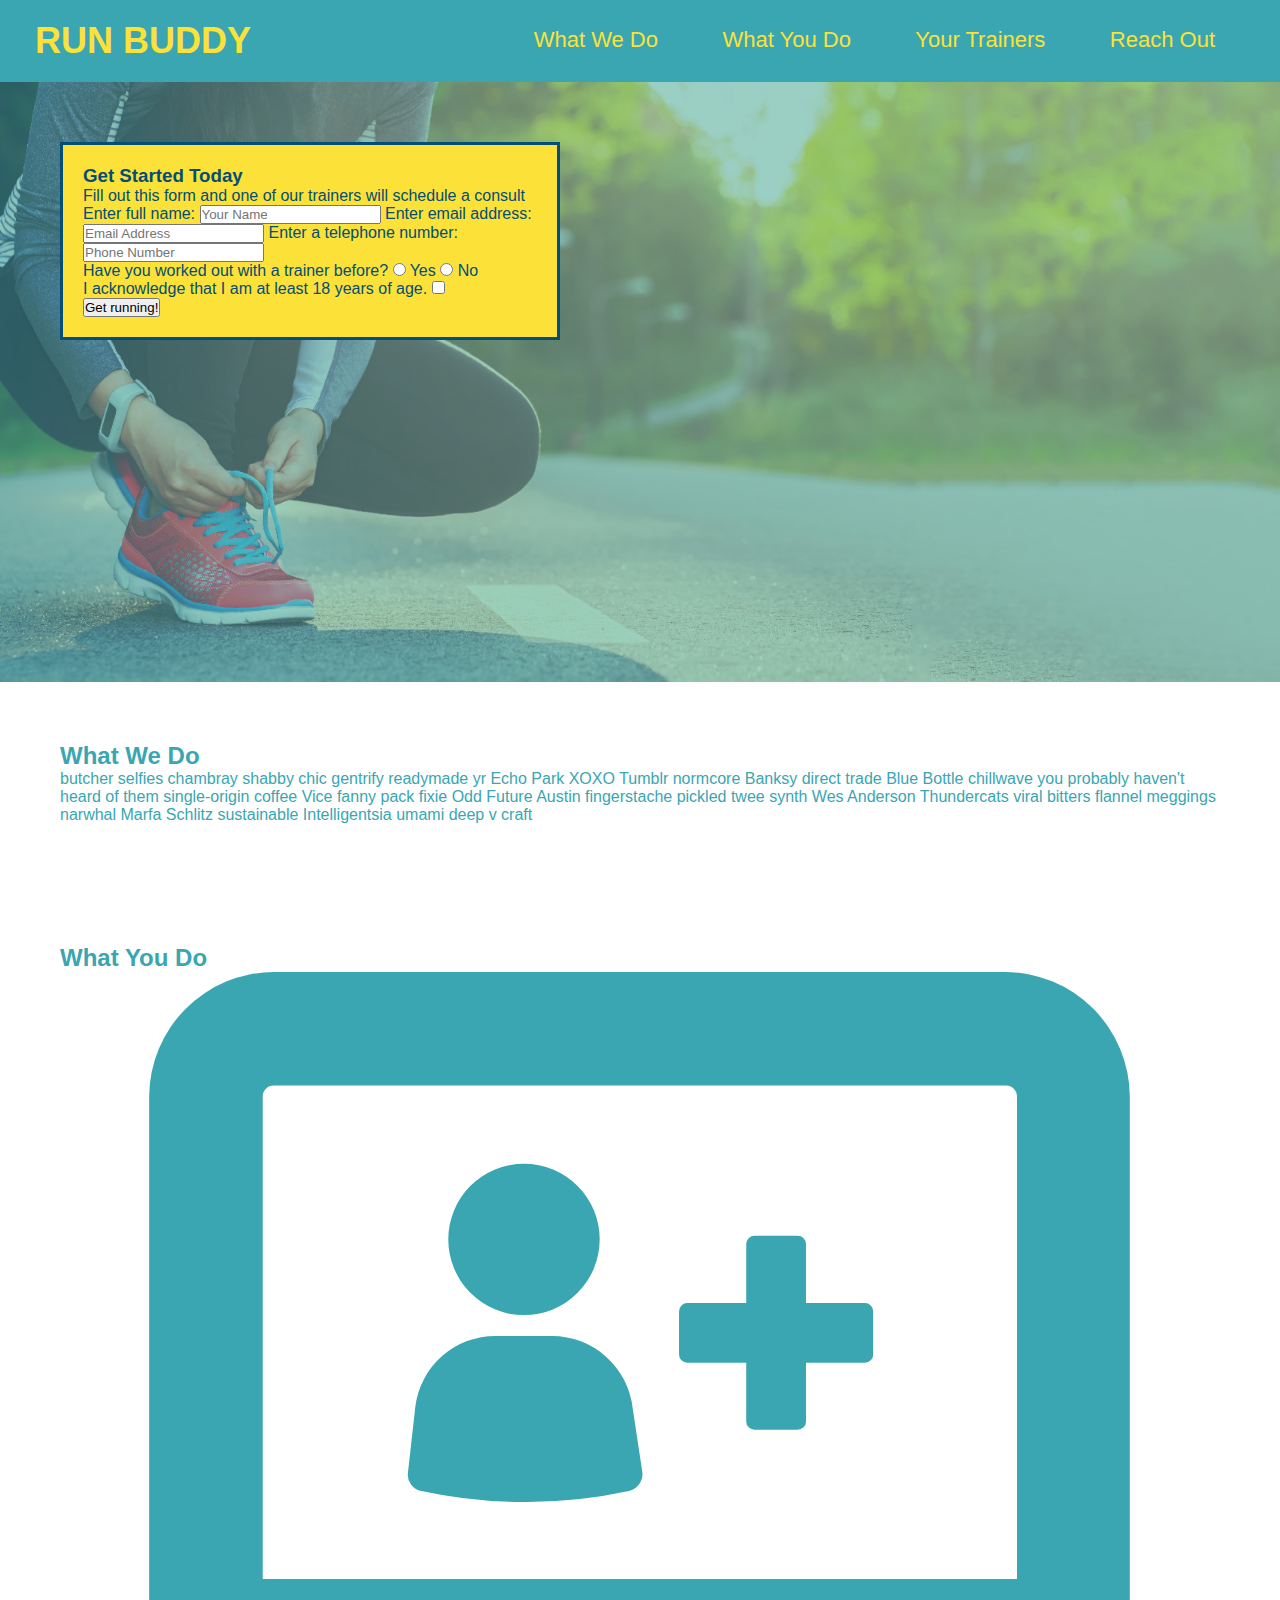
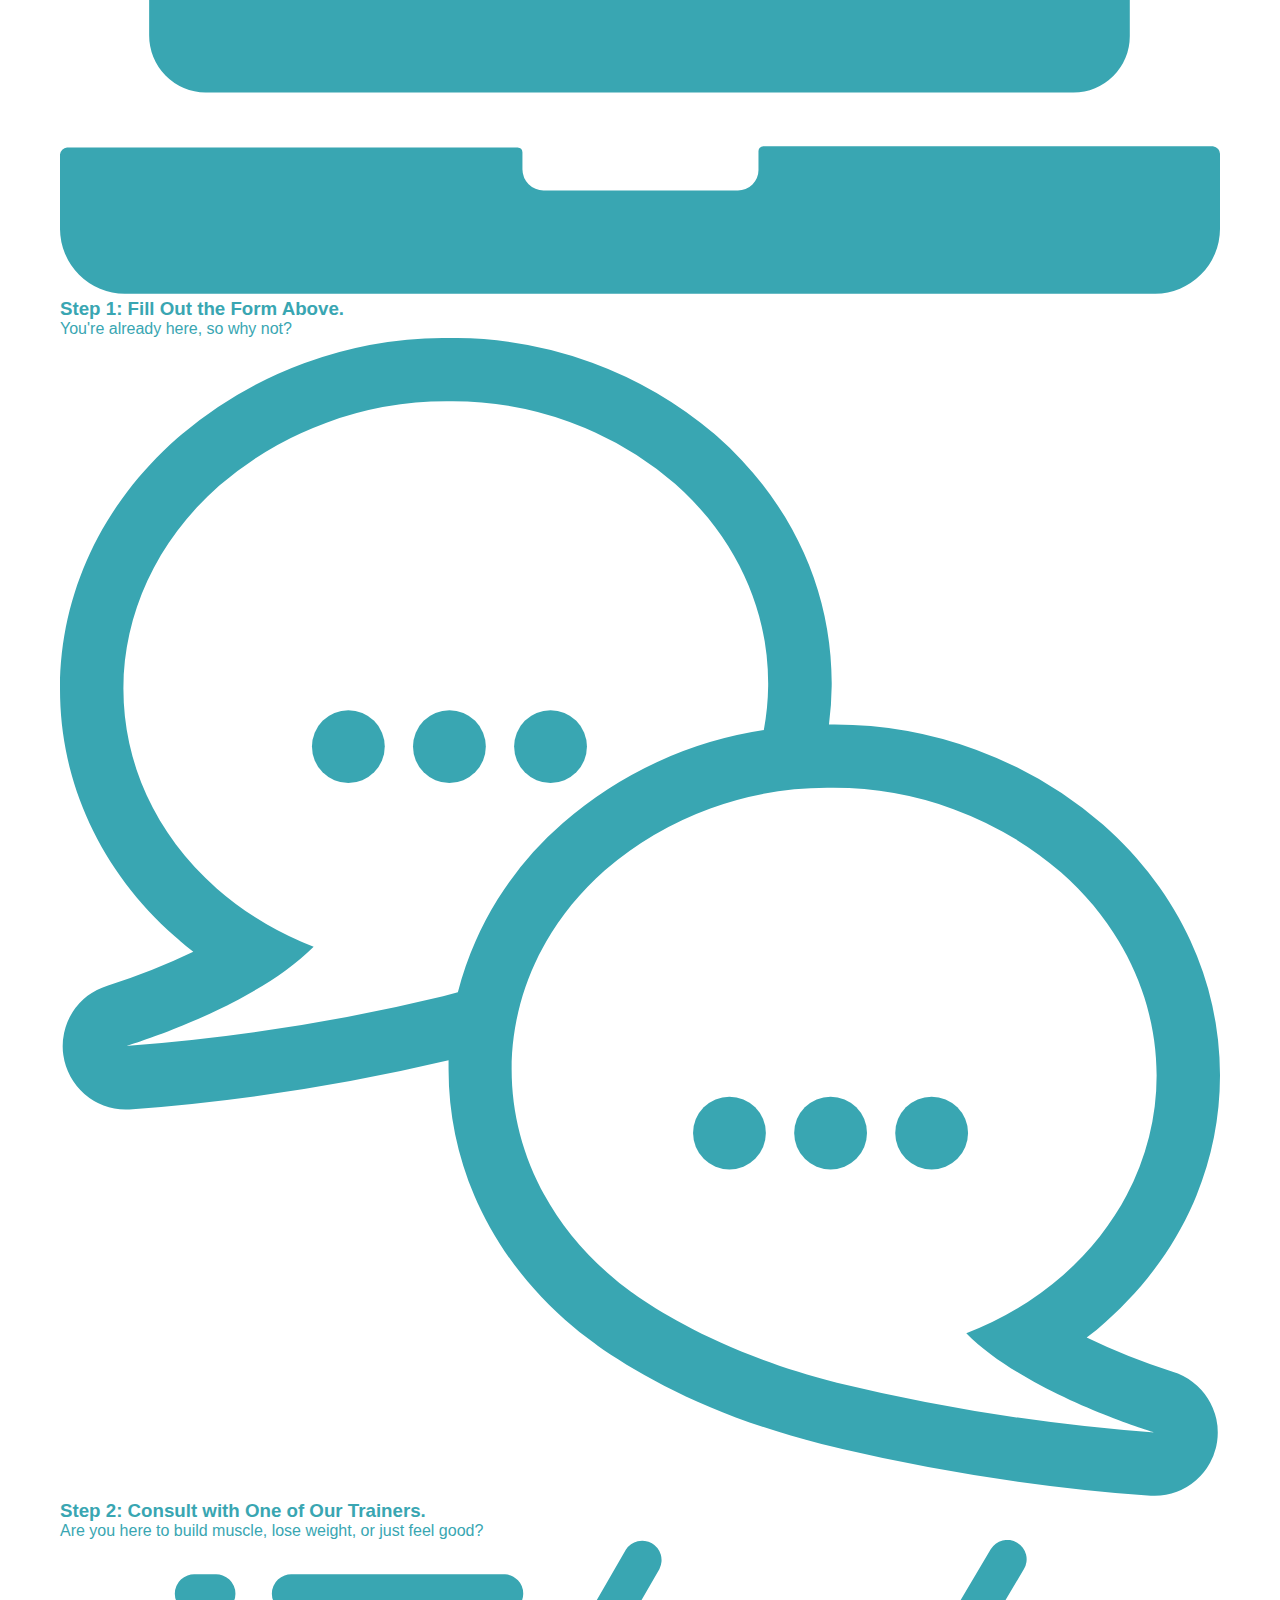
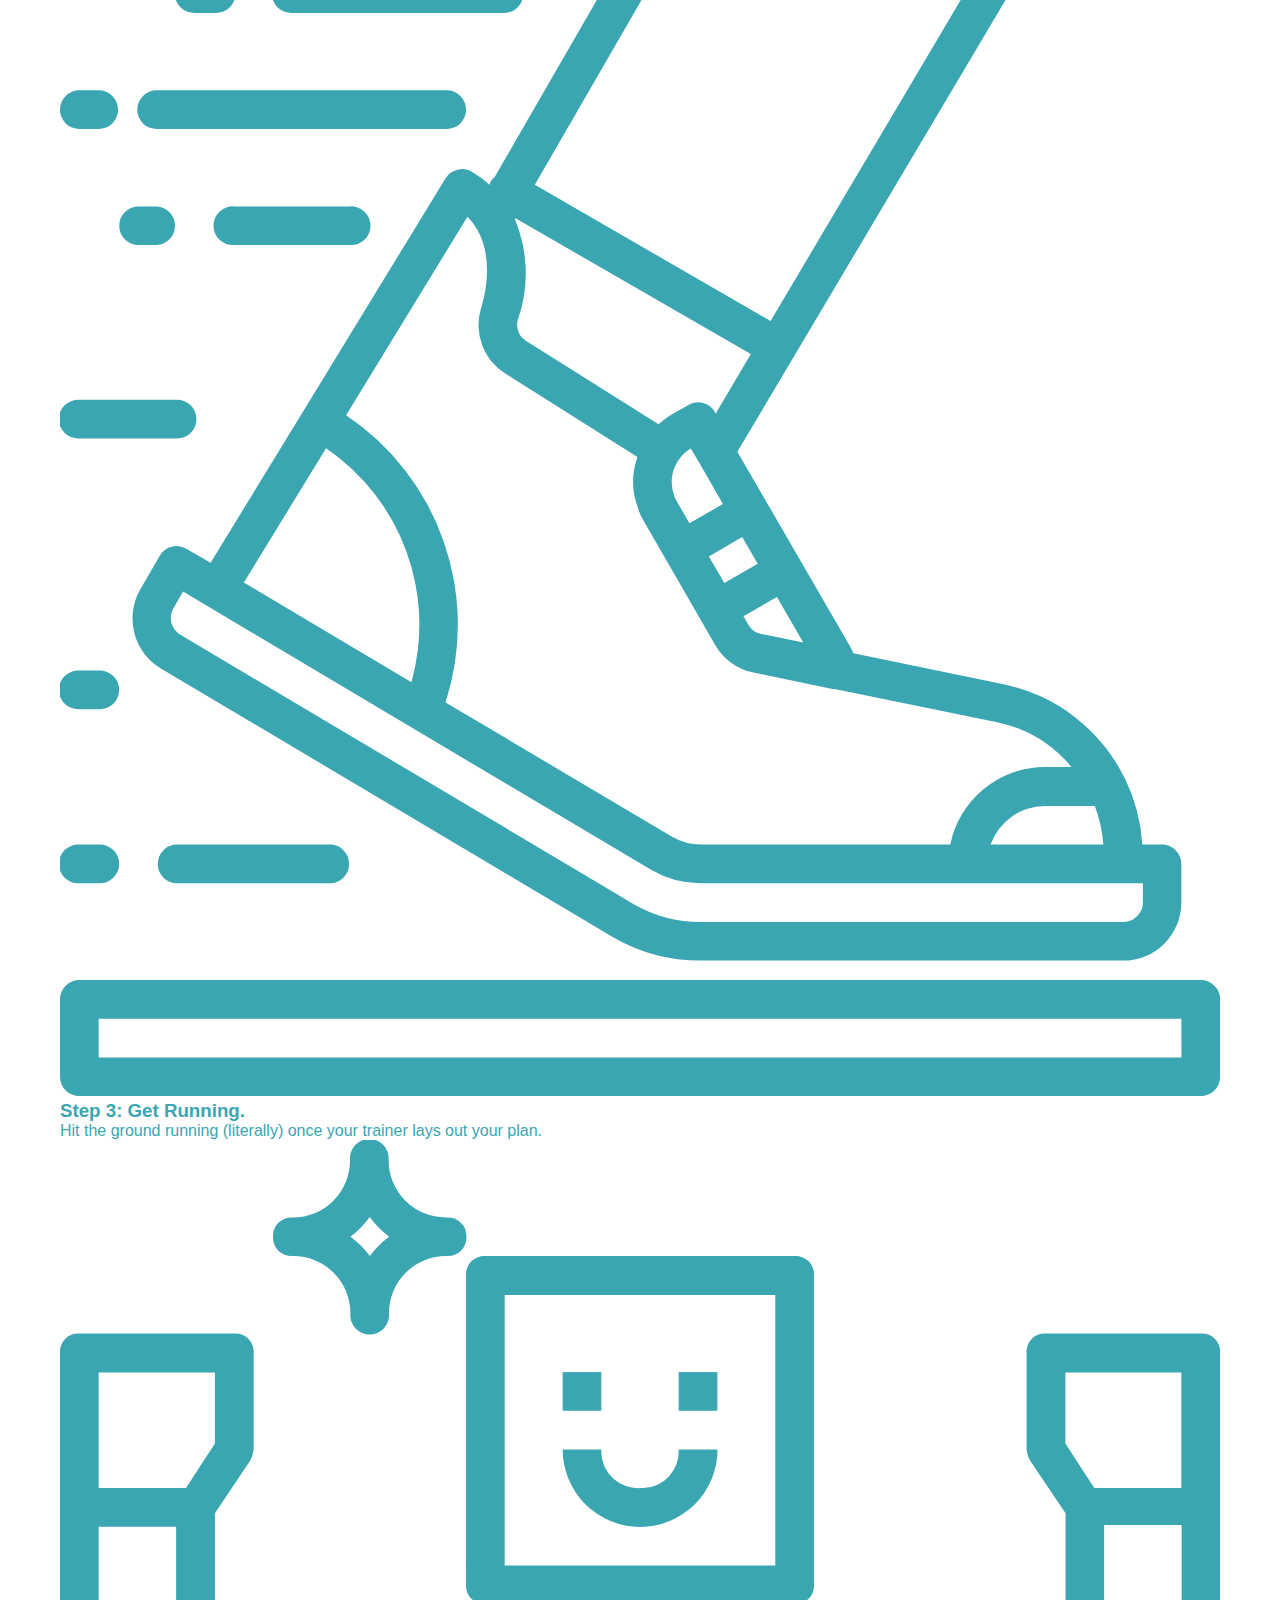
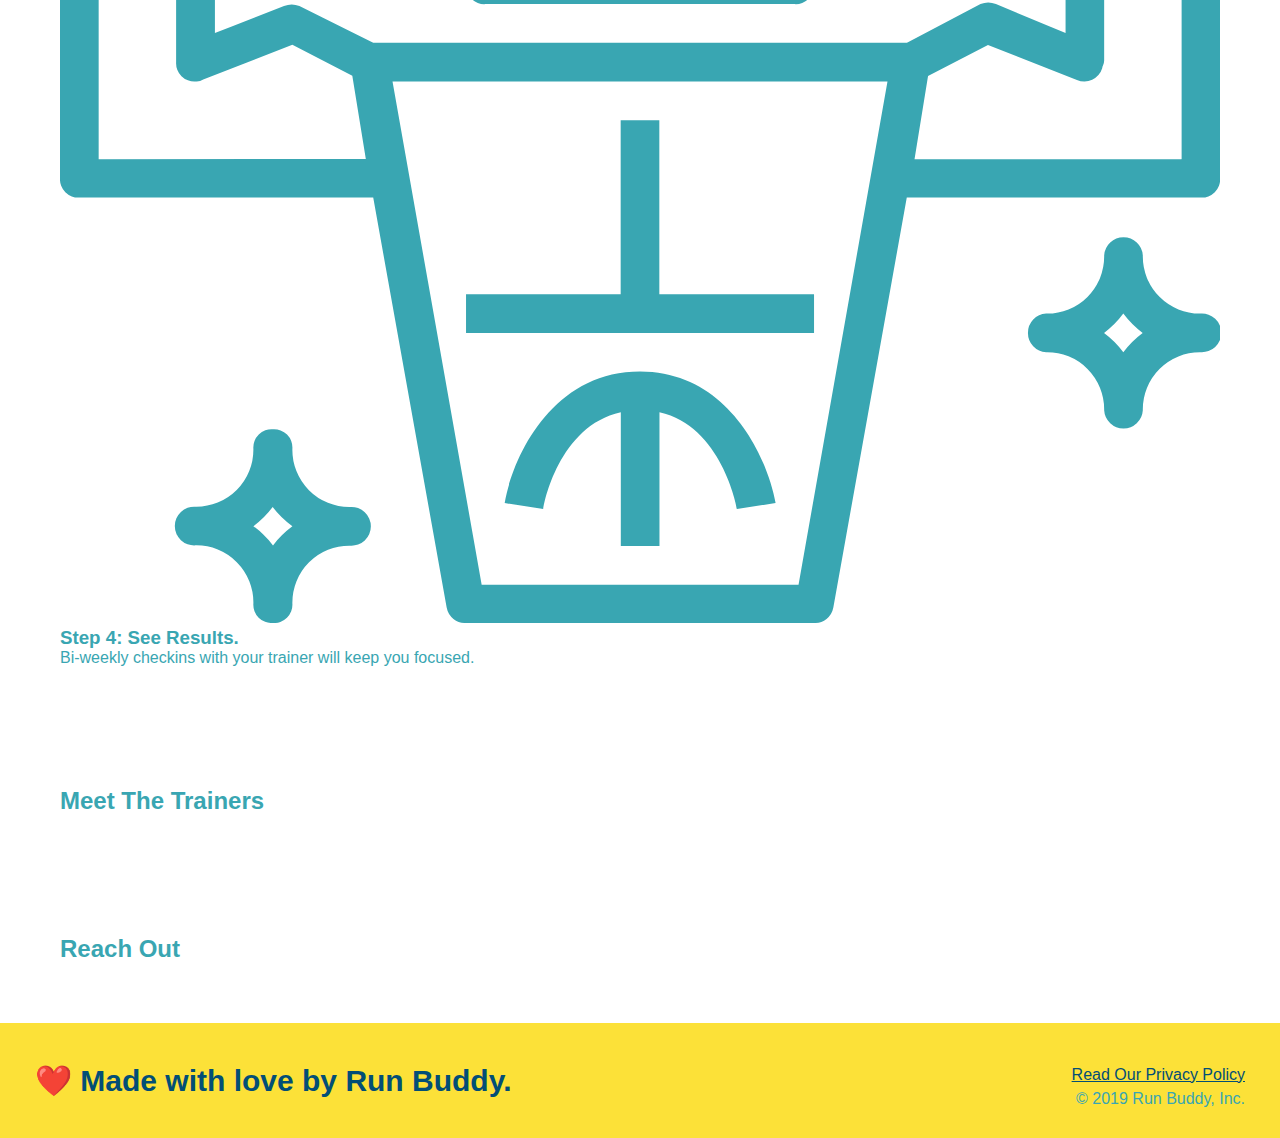
==== index.html @ b6b2233f "added div images" ====
<!DOCTYPE html>
<html lang="en">

<head>
  <meta charset="UTF-8" />
  <title>Run Buddy</title>
  <link rel="stylesheet" href="./assets/css/style.css" />
</head>

<body>
  <!-- navigation -->
  <header>
    <h1>
      <a href="/">
        RUN BUDDY
      </a>
    </h1>
    <nav>
      <!-- Unordered list element -->
      <ul>
        <!-- List item element-->
        <li>
          <!-- Anchor element -->
          <a href="#what-we-do">What We Do</a>
        </li>
        <li>
          <a href="#what-you-do">What You Do</a>
        </li>
        <li>
          <a href="#your-trainers">Your Trainers</a>
        </li>
        <li>
          <a href="#reach-out">Reach Out</a>
        </li>
      </ul>
    </nav>
  </header>

  <!-- hero/jumbotron -->
  <section class="hero">
    <div class="hero-form">
      <h3>Get Started Today</h3>
      <p>Fill out this form and one of our trainers will schedule a consult</p>
      <form>
        <label for="name">Enter full name:</label>
        <input type="text" placeholder="Your Name" name="name" id="name" class="form-input" />
        <label for="email">Enter email address:</label>
        <input type="text" placeholder="Email Address" name="email" id="email" class="form-input" />
        <label for="phone">Enter a telephone number:</label>
        <input type="text" placeholder="Phone Number" name="phone" id="phone" class="form-input" />
        <p>
          Have you worked out with a trainer before?
          <input type="radio" name="trainer-confirm" id="trainer-yes" />
          <label for="trainer-yes">Yes</label>
          <input type="radio" name="trainer-confirm" id="trainer-no" />
          <label for="trainer-no">No</label>
        </p>
        <p>
          <label for="checkbox">
            I acknowledge that I am at least 18 years of age.
          </label>
          <input type="checkbox" name="checkpoint1" id="checkbox" />
        </p>
        <button type="submit">
          Get running!
        </button>
      </form>
    </div>
  </section>

  <!-- "what we do" section -->
  <section id="what-we-do">
    <h2>What We Do</h2>
    <p>
        butcher selfies chambray shabby chic gentrify readymade yr Echo Park XOXO Tumblr normcore Banksy direct trade Blue Bottle chillwave you probably haven't heard of them single-origin coffee Vice fanny pack fixie Odd Future Austin fingerstache pickled twee synth Wes Anderson Thundercats viral bitters flannel meggings narwhal Marfa Schlitz sustainable Intelligentsia umami deep v craft
    </p>
  </section>

  <!-- "what you do" section -->
  <section id="what-you-do">
    <h2>What You Do</h2>

    <div>
        <img src="./assets/images/step-1.svg" alt="" />
        <h3>Step 1: Fill Out the Form Above.</h3>
        <p>You're already here, so why not?</p>
    </div>
    
    <div>
        <img src="./assets/images/step-2.svg" alt="" />
        <h3>Step 2: Consult with One of Our Trainers.</h3>
        <p>Are you here to build muscle, lose weight, or just feel good?</p>
    </div>

    <div>
        <img src="./assets/images/step-3.svg" alt="" />
        <h3>Step 3: Get Running.</h3>
        <p>Hit the ground running (literally) once your trainer lays out your plan.</p>
    </div>

    <div>
        <img src="./assets/images/step-4.svg" alt="" />
        <h3>Step 4: See Results.</h3>
        <p>Bi-weekly checkins with your trainer will keep you focused.</p>
    </div>
  </section>

  <!-- "meet the trainers" section -->
  <section>
    <h2>Meet The Trainers</h2>
  </section>

  <!-- "reach out" section -->
  <section>
    <h2>Reach Out</h2>
  </section>

  <!-- footer -->
  <footer>
    <h2>❤️ Made with love by Run Buddy.</h2>
    <div>
      <a href="#">Read Our Privacy Policy</a><br />
      &copy; 2019 Run Buddy, Inc.
    </div>
  </footer>
</body>

</html>
---- assets/css/style.css ----
* {
    margin: 0;
    padding: 0;
    box-sizing: border-box;
}

body {
    color: #39a6b2;
    font-family: Helvetica, Arial, sans-serif;
}

header {
    padding: 20px 35px;
    background-color: #39a6b2;
}

header h1 {
    font-weight: bold;
    font-size: 36px;
    color: #fce138;
    margin: 0;
    display: inline;
}

header a {
    text-decoration: none;
    color: #fce138;
}

header nav {
    float: right;
    margin: 7px 0;
}

header nav ul li {
    display: inline;
}
header nav ul li a {
    margin: 0 30px;
    font-weight: lighter;
    font-size: 22px;
}

footer {
    background: #fce138;
    width: 100%;
    padding: 40px 35px;
}

footer h2 {
    display: inline;
    color: #024e76;
    font-size: 30px;
    margin: 0;
}

footer div {
    float: right;
    line-height: 1.5;
    text-align: right;
}

footer a {
    color: #024e76
}

section {
    padding: 60px;
}

/* Hero Style Start */
.hero{
    background-image: url("../images/hero-bg.jpg");
    height: 600px;
    background-size: cover;
    background-position: center;
}
/* Hero Style End */

/* Hero Form Start */
.hero-form{
    color: #024e76;
    background-color: #fce138;
    padding: 20px;
    width: 500px;
    border: solid 3px #024e76;
}
/* Hero Form End */
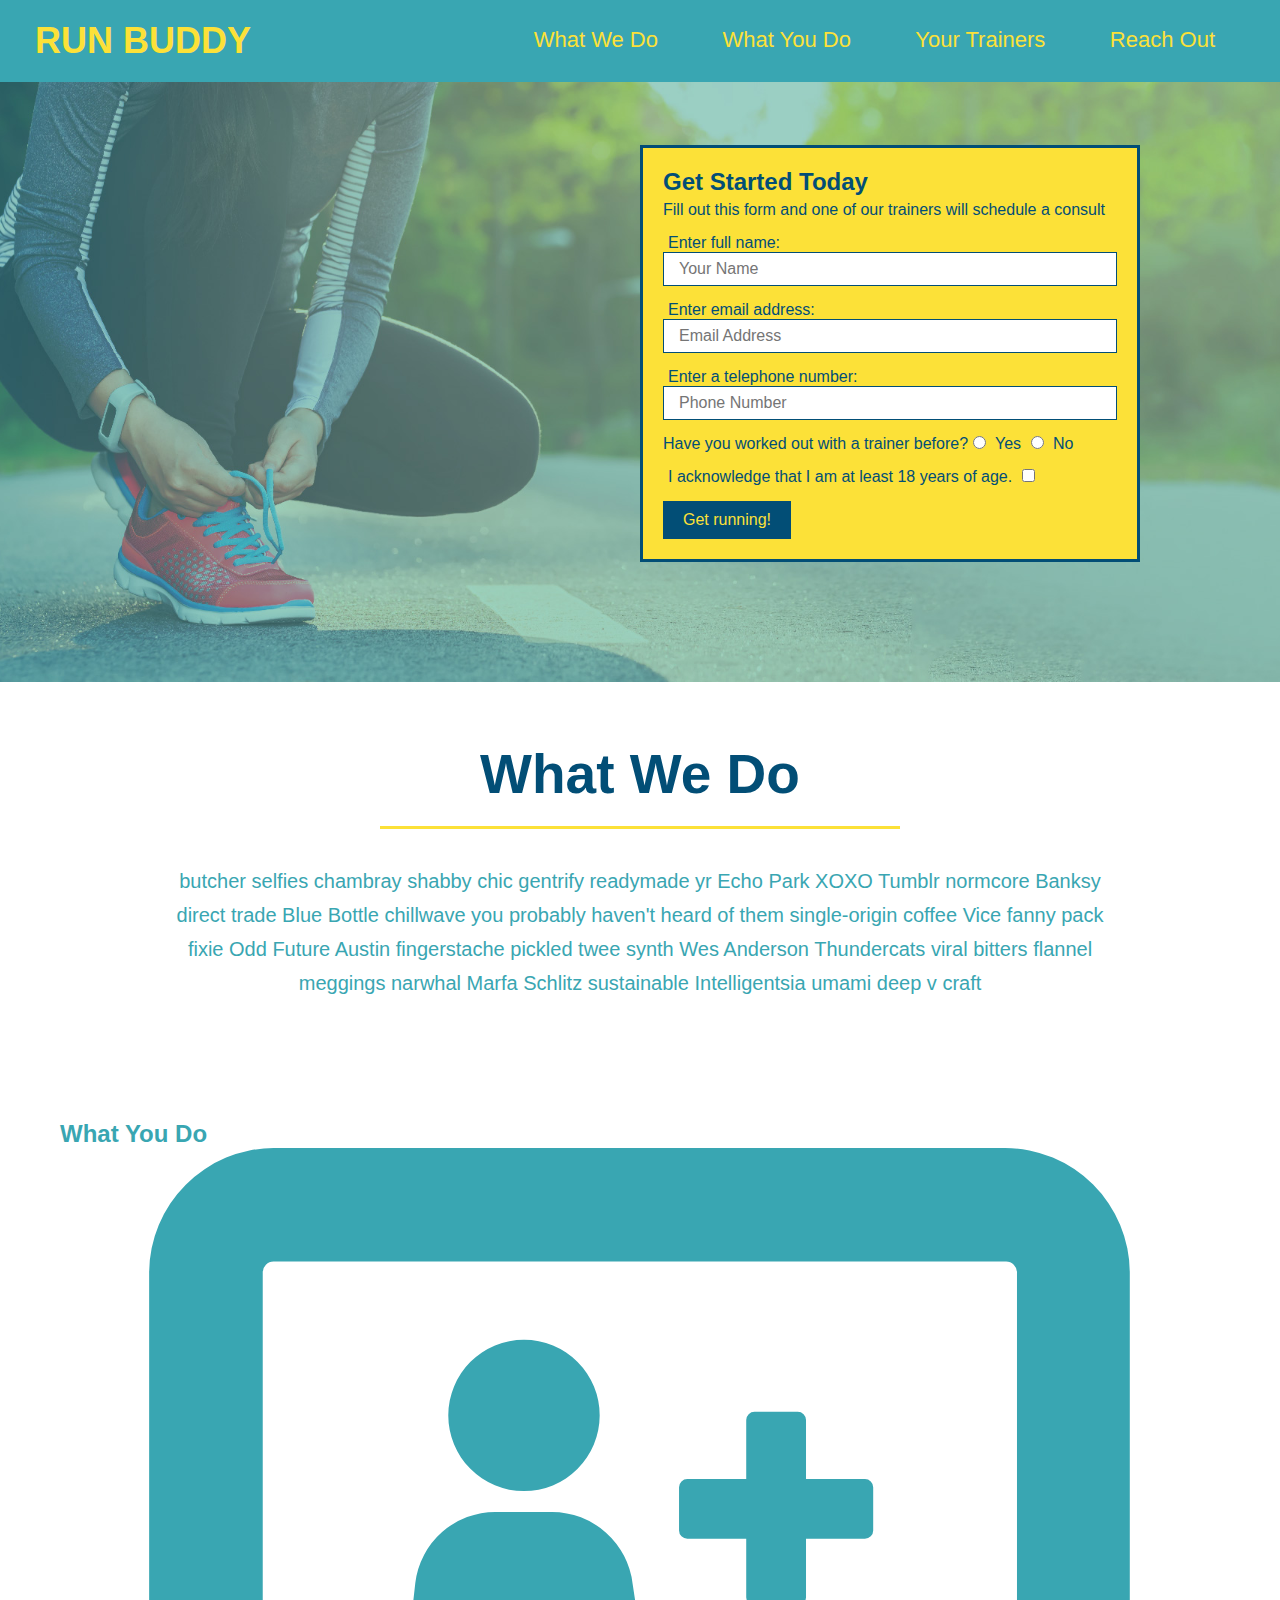
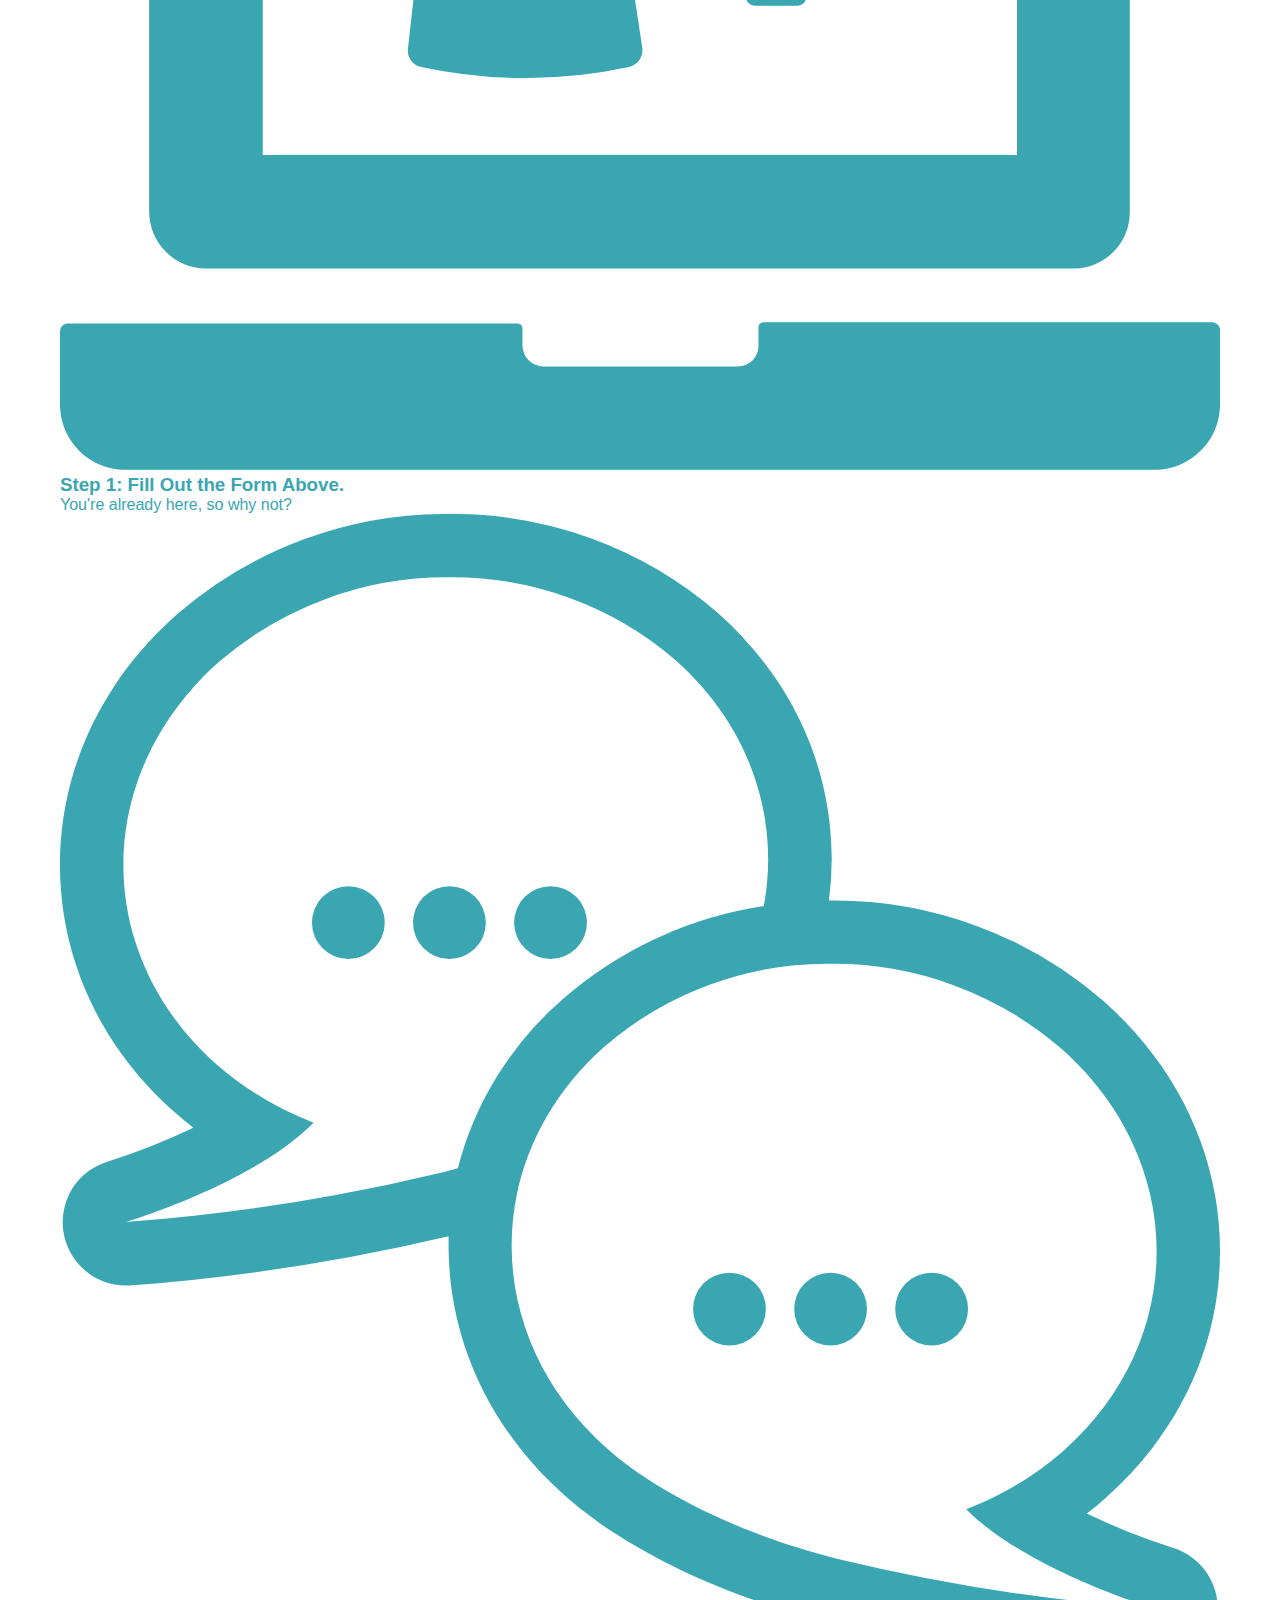
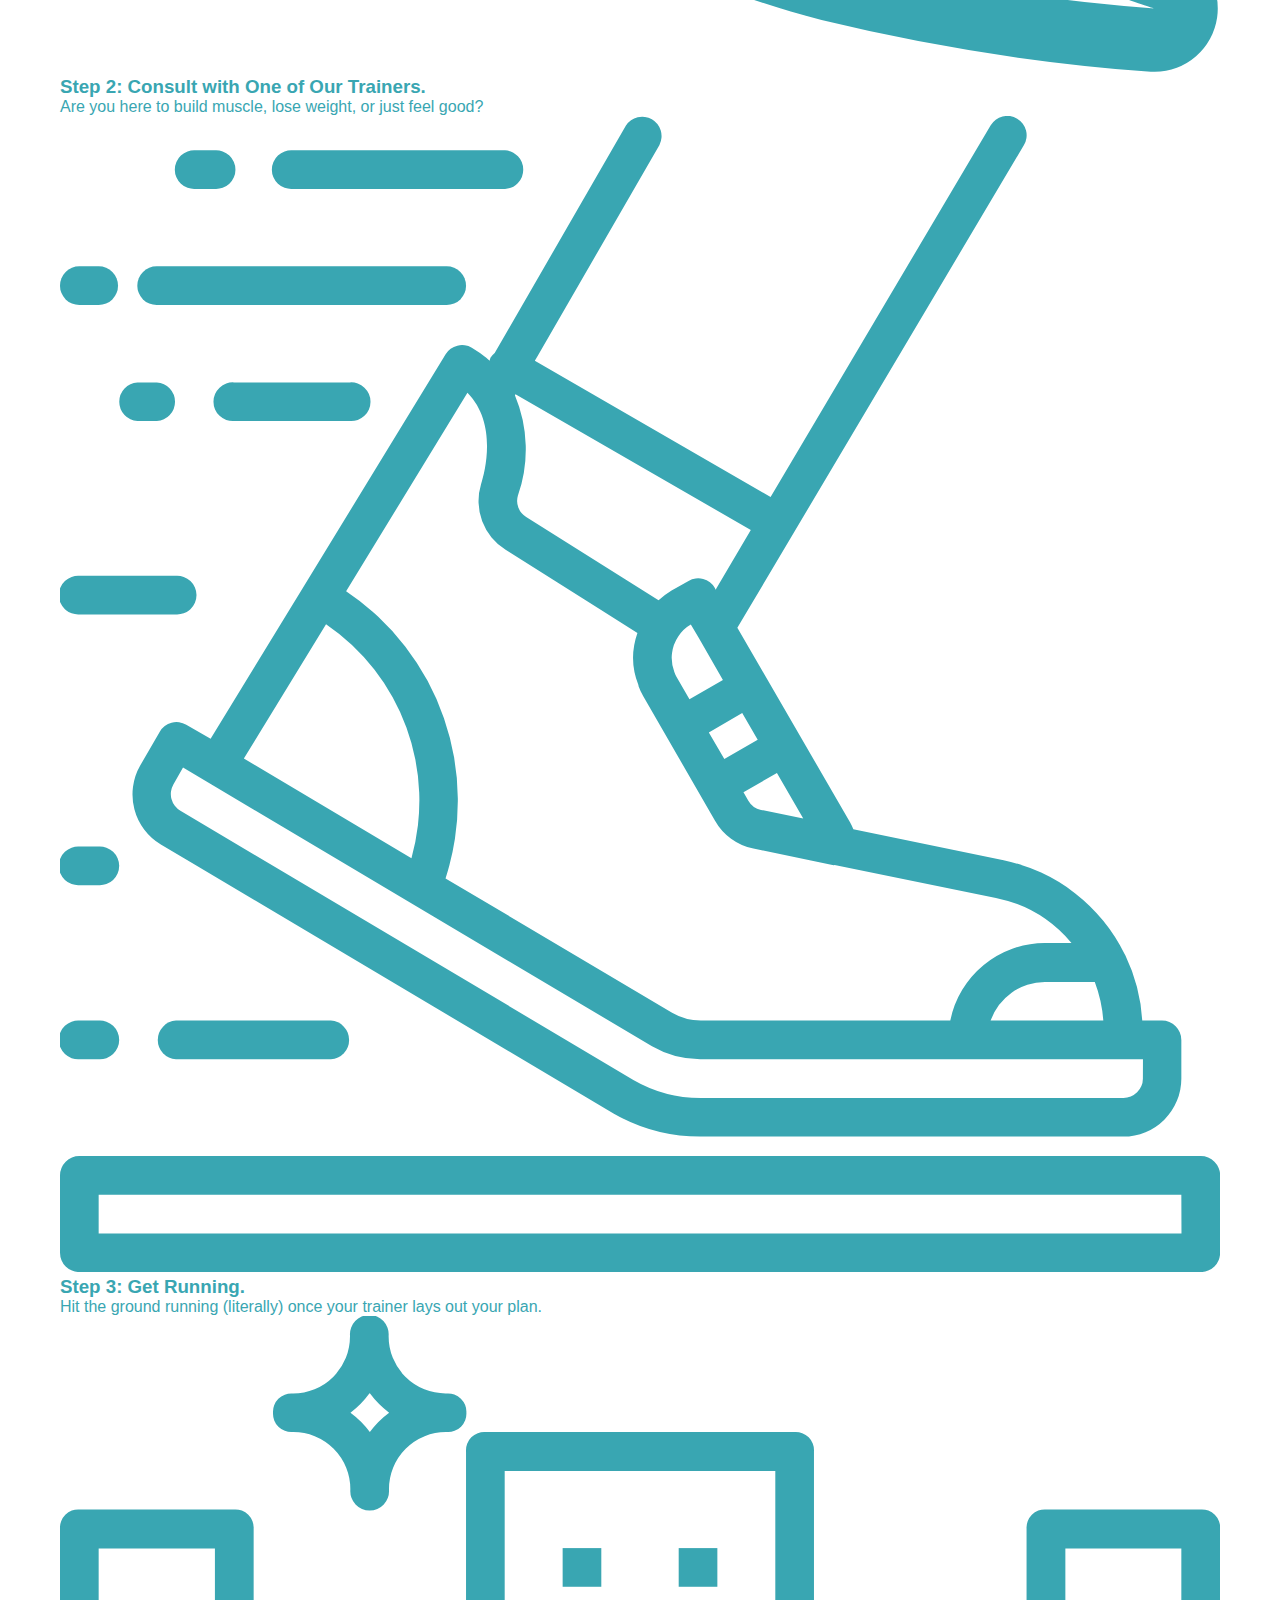
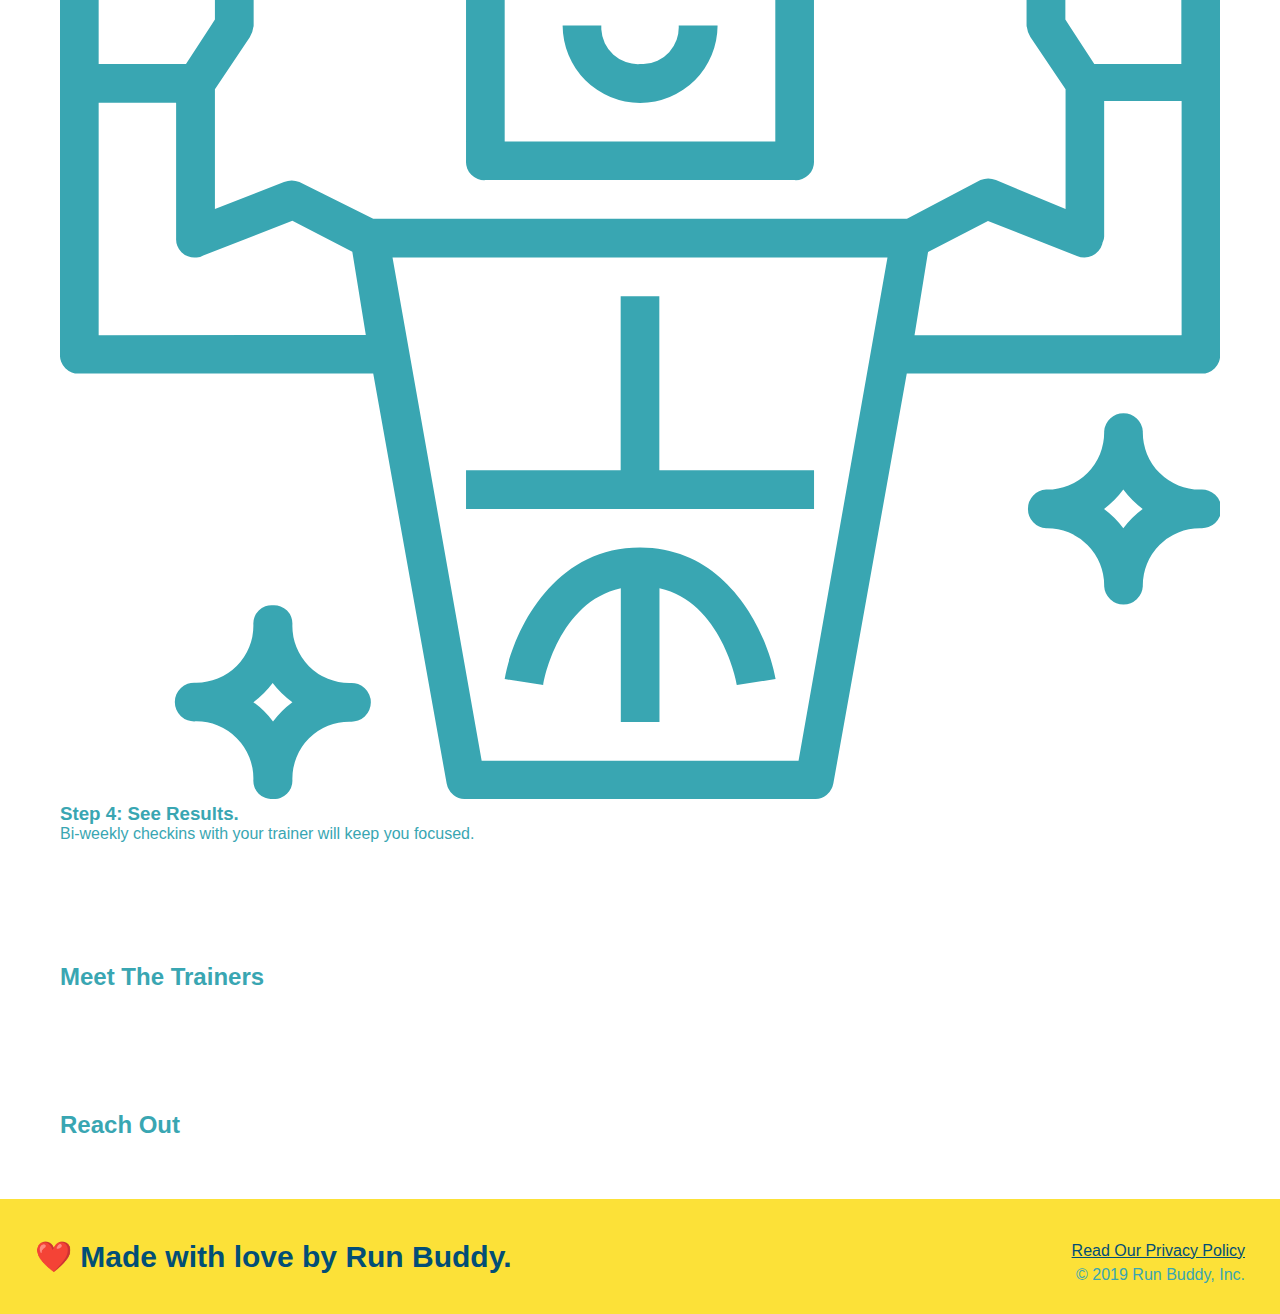
==== commit 90dbcb7c: "styled what we do section" ====
--- a/index.html
+++ b/index.html
@@ -69,7 +69,7 @@
   </section>
 
   <!-- "what we do" section -->
-  <section id="what-we-do">
+  <section id="what-we-do" class="intro">
     <h2>What We Do</h2>
     <p>
         butcher selfies chambray shabby chic gentrify readymade yr Echo Park XOXO Tumblr normcore Banksy direct trade Blue Bottle chillwave you probably haven't heard of them single-origin coffee Vice fanny pack fixie Odd Future Austin fingerstache pickled twee synth Wes Anderson Thundercats viral bitters flannel meggings narwhal Marfa Schlitz sustainable Intelligentsia umami deep v craft
--- a/assets/css/style.css
+++ b/assets/css/style.css
@@ -1,88 +1,144 @@
 * {
-    margin: 0;
-    padding: 0;
-    box-sizing: border-box;
+  margin: 0;
+  padding: 0;
+  box-sizing: border-box;
 }
 
 body {
-    color: #39a6b2;
-    font-family: Helvetica, Arial, sans-serif;
+  /* more on this crazy alphanumerical value in a minute! */
+  color: #39a6b2;
+  font-family: Helvetica, Arial, sans-serif;
 }
 
+/* apply styles to <header> */
 header {
-    padding: 20px 35px;
-    background-color: #39a6b2;
+  padding: 20px 35px;
+  background-color: #39a6b2;
 }
 
 header h1 {
-    font-weight: bold;
-    font-size: 36px;
-    color: #fce138;
-    margin: 0;
-    display: inline;
+  font-weight: bold;
+  font-size: 36px;
+  color: #fce138;
+  margin: 0;
+  display: inline;
 }
-
 header a {
-    text-decoration: none;
-    color: #fce138;
+  text-decoration: none;
+  color: #fce138;
 }
 
 header nav {
-    float: right;
-    margin: 7px 0;
+  float: right;
+  margin: 7px 0;
 }
 
 header nav ul li {
-    display: inline;
+  display: inline;
 }
+
 header nav ul li a {
-    margin: 0 30px;
-    font-weight: lighter;
-    font-size: 22px;
+  margin: 0 30px;
+  font-weight: lighter;
+  font-size: 22px;
 }
 
 footer {
-    background: #fce138;
-    width: 100%;
-    padding: 40px 35px;
+  background: #fce138;
+  width: 100%;
+  padding: 40px 35px;
 }
 
 footer h2 {
-    display: inline;
-    color: #024e76;
-    font-size: 30px;
-    margin: 0;
+  display: inline;
+  color: #024e76;
+  font-size: 30px;
+  margin: 0;
 }
 
 footer div {
-    float: right;
-    line-height: 1.5;
-    text-align: right;
+  float: right;
+  line-height: 1.5;
+  text-align: right;
 }
 
 footer a {
-    color: #024e76
+  color: #024e76;
 }
 
 section {
-    padding: 60px;
+  padding: 60px;
 }
 
 /* Hero Style Start */
-.hero{
-    background-image: url("../images/hero-bg.jpg");
-    height: 600px;
-    background-size: cover;
-    background-position: center;
+.hero {
+  background-image: url('../images/hero-bg.jpg');
+  height: 600px;
+  background-size: cover;
+  background-position: center;
+  position: relative;
 }
 /* Hero Style End */
 
-/* Hero Form Start */
-.hero-form{
+.hero-form {
+  border: 3px solid #024e76;
+  background-color: #fce138;
+  padding: 20px;
+  width: 500px;
+  color: #024e76;
+  position: absolute;
+  bottom: 120px;
+  right: 140px;
+}
+
+.hero-form h3 {
+  font-size: 24px;
+  margin: 0;
+}
+.hero-form p {
+  margin: 5px 0 15px 0;
+}
+
+.form-input {
+  border: 1px solid #024e76;
+  display: block;
+  padding: 7px 15px;
+  font-size: 16px;
+  color: #024e76;
+  width: 100%;
+  margin-bottom: 15px;
+}
+
+.hero-form label {
+  margin: 0 5px;
+}
+
+.hero-form button {
+  color: #fce138;
+  background-color: #024e76;
+  border: none;
+  padding: 10px 20px;
+  font-size: 16px;
+}
+
+.intro {
+    text-align: center;
+}
+
+.intro h2 {
+    display: inline-block;
+    font-size: 55px;
     color: #024e76;
-    background-color: #fce138;
-    padding: 20px;
-    width: 500px;
-    border: solid 3px #024e76;
-}
-/* Hero Form End */+    margin-bottom: 35px;
+    padding: 0 100px 20px 100px;
+    border-bottom: 3px solid;
+    border-color: #fce138;
+} 
+
+.intro p {
+    line-height: 1.7;
+    color: #39a6b2;
+    width: 80%;
+    font-size: 20px;
+    margin: 0 auto;
+}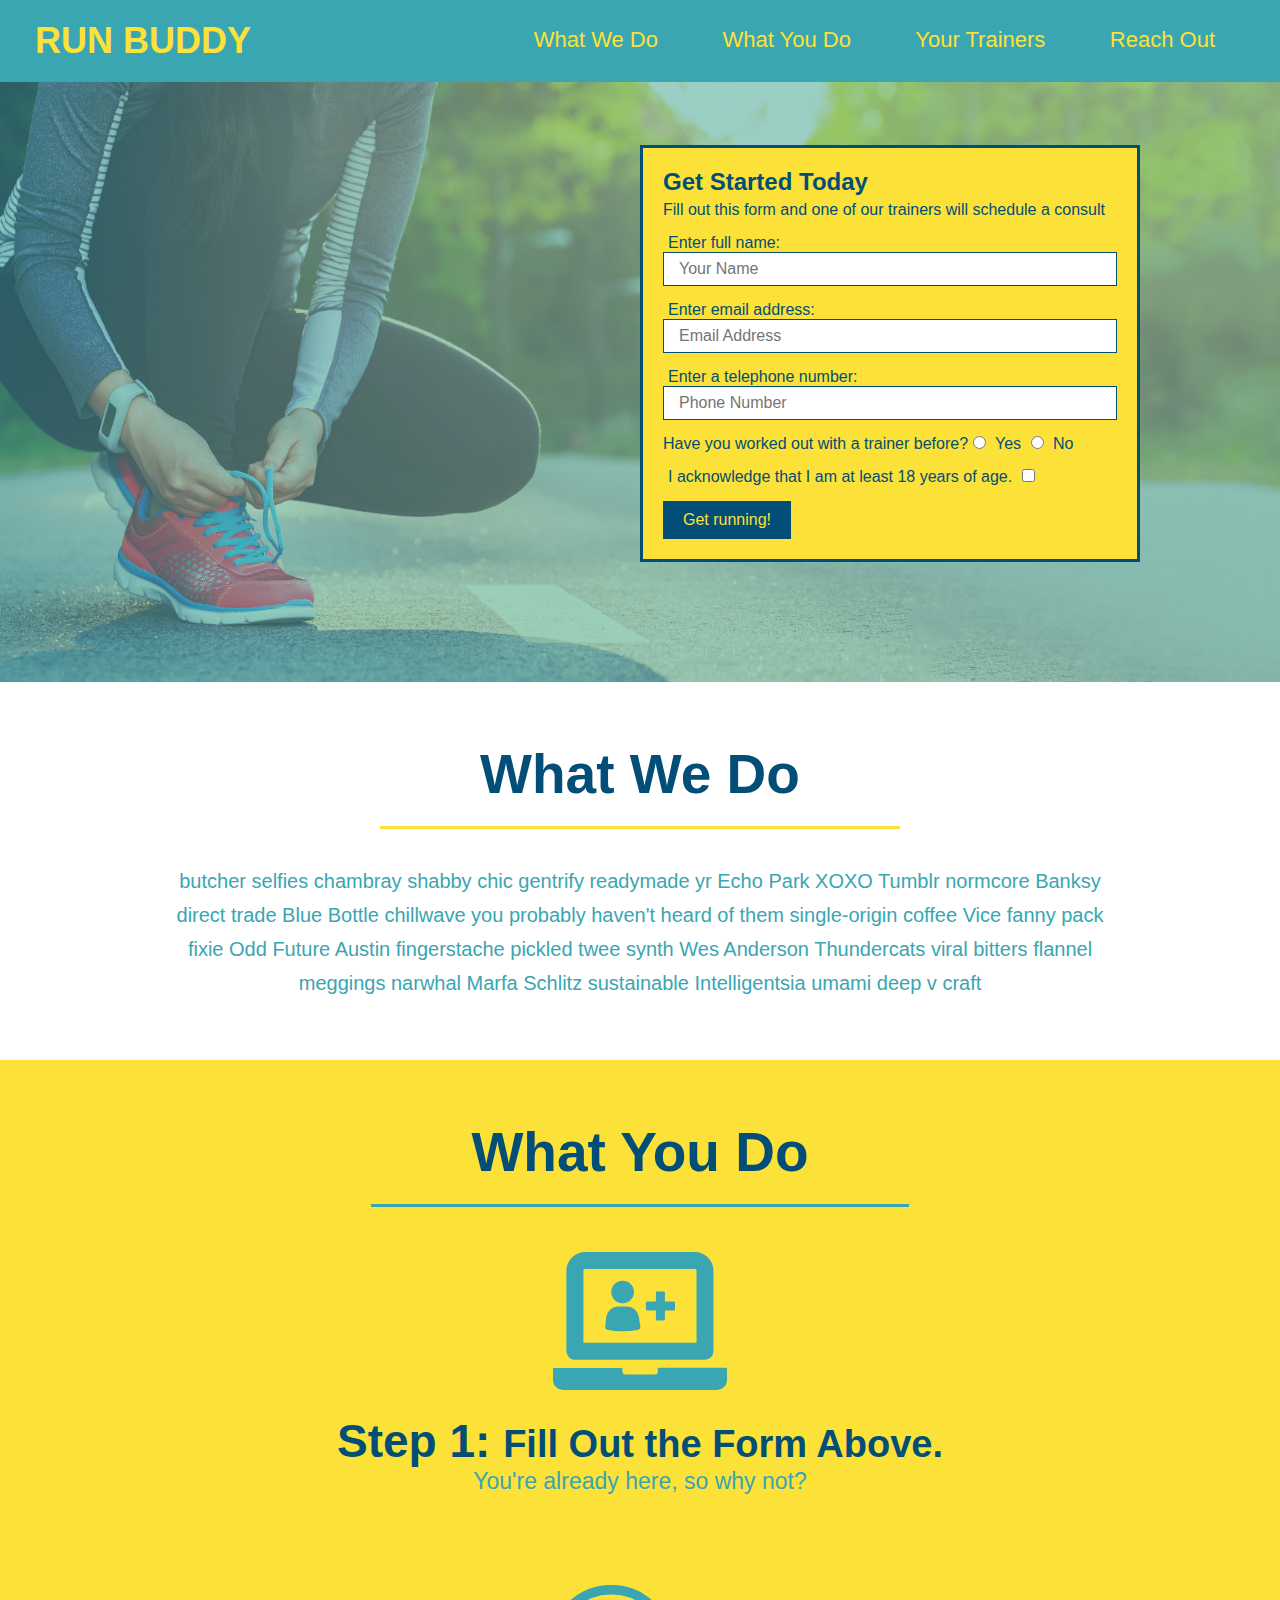
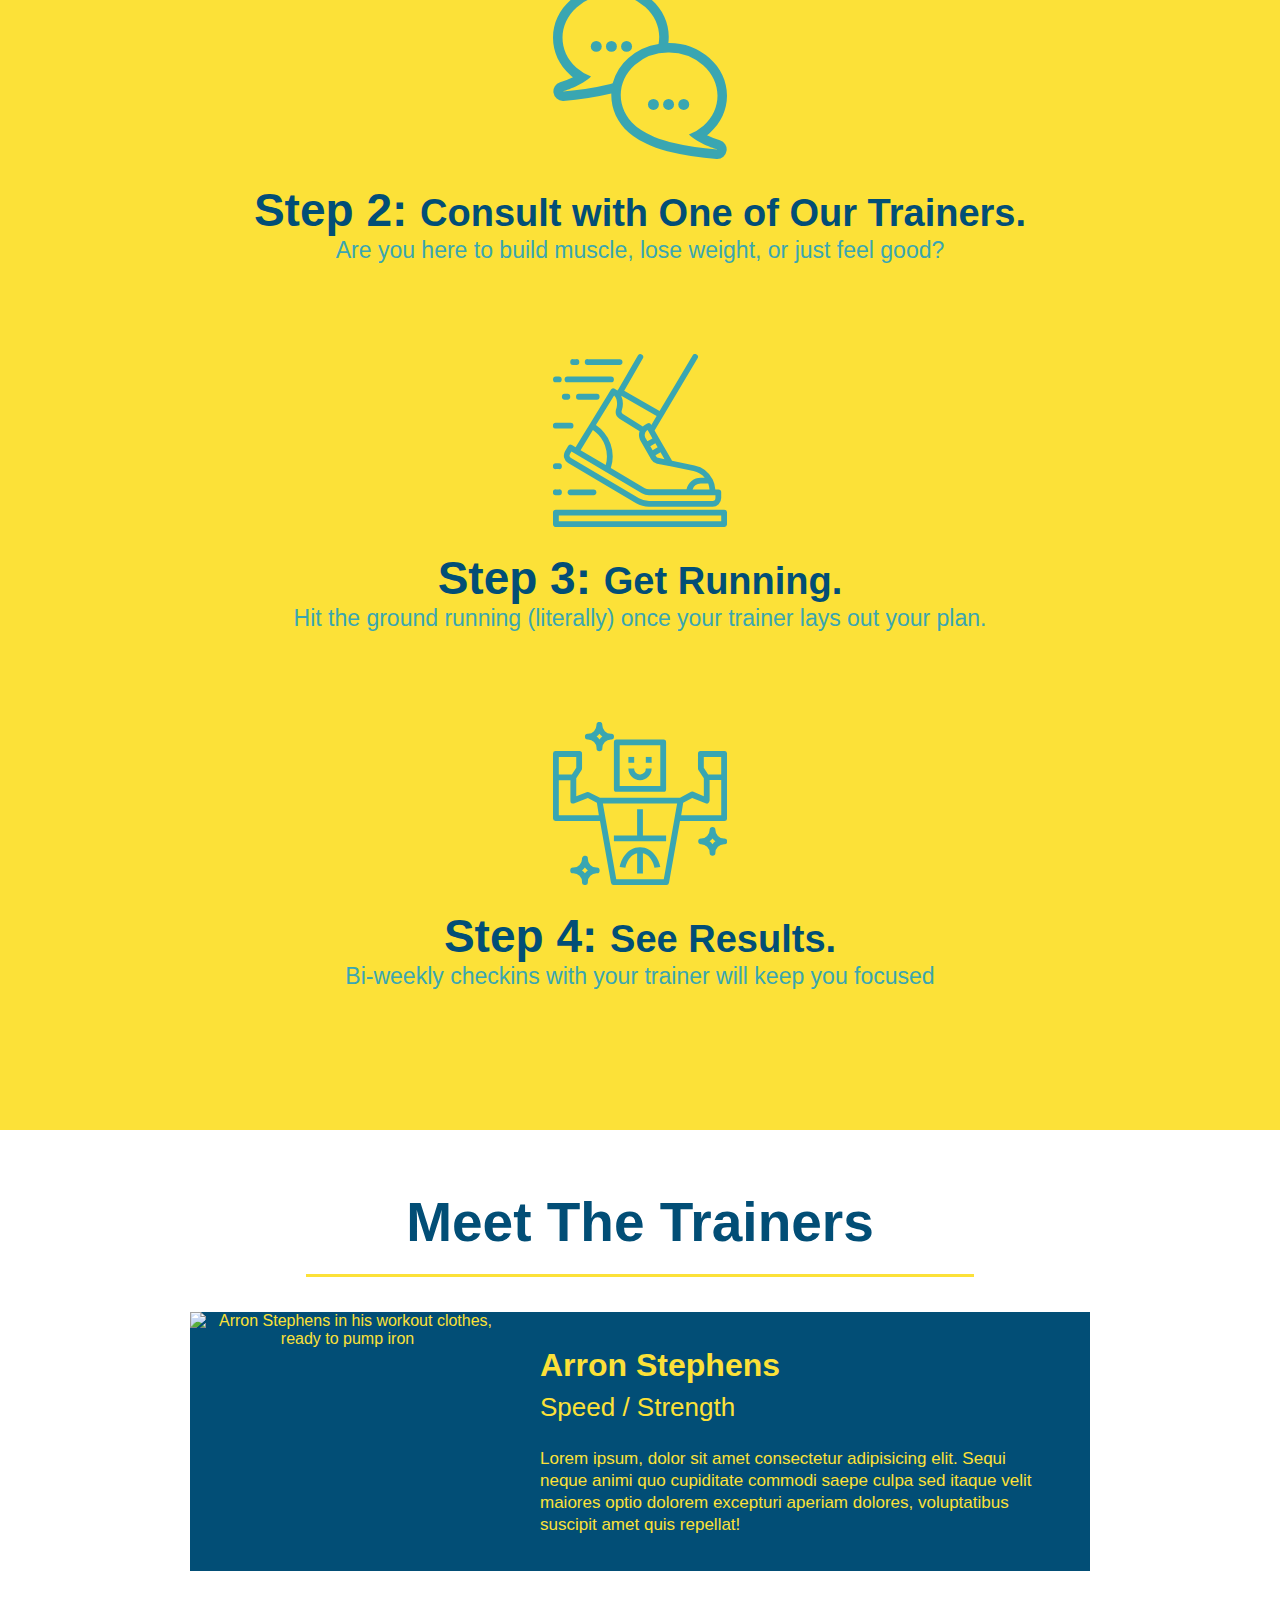
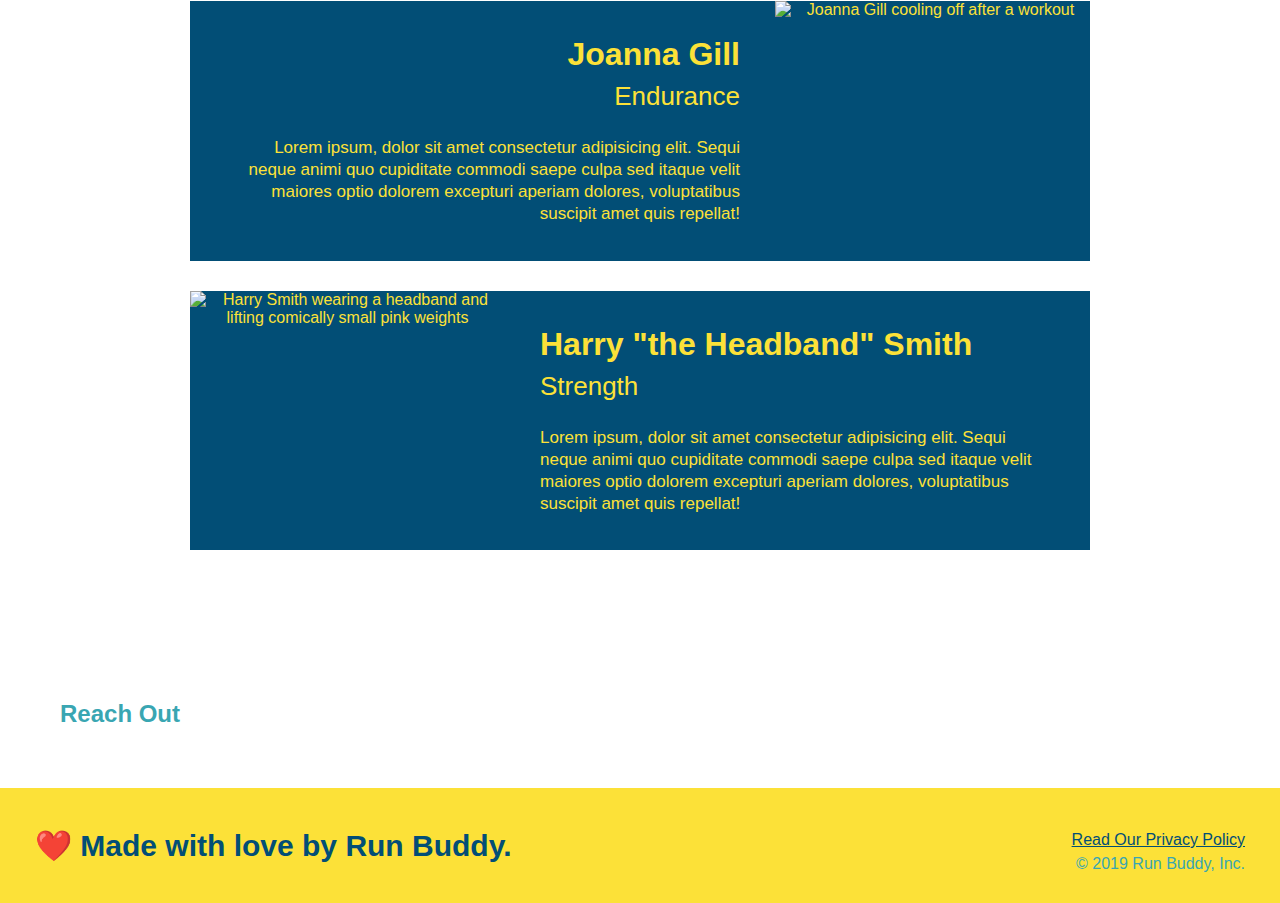
==== commit 1d2b1dde: "merged w/lesson code base" ====
--- a/index.html
+++ b/index.html
@@ -70,44 +70,88 @@
 
   <!-- "what we do" section -->
   <section id="what-we-do" class="intro">
-    <h2>What We Do</h2>
+    <h2 class="section-title primary-border">What We Do</h2>
     <p>
-        butcher selfies chambray shabby chic gentrify readymade yr Echo Park XOXO Tumblr normcore Banksy direct trade Blue Bottle chillwave you probably haven't heard of them single-origin coffee Vice fanny pack fixie Odd Future Austin fingerstache pickled twee synth Wes Anderson Thundercats viral bitters flannel meggings narwhal Marfa Schlitz sustainable Intelligentsia umami deep v craft
+      butcher selfies chambray shabby chic gentrify readymade yr Echo Park XOXO Tumblr normcore Banksy direct trade Blue
+      Bottle chillwave you probably haven't heard of them single-origin coffee Vice fanny pack fixie Odd Future Austin
+      fingerstache pickled twee synth Wes Anderson Thundercats viral bitters flannel meggings narwhal Marfa Schlitz
+      sustainable Intelligentsia umami deep v craft
     </p>
   </section>
 
   <!-- "what you do" section -->
-  <section id="what-you-do">
-    <h2>What You Do</h2>
+  <section id="what-you-do" class="steps">
+    <h2 class="section-title secondary-border">What You Do</h2>
 
     <div>
-        <img src="./assets/images/step-1.svg" alt="" />
-        <h3>Step 1: Fill Out the Form Above.</h3>
-        <p>You're already here, so why not?</p>
-    </div>
-    
-    <div>
-        <img src="./assets/images/step-2.svg" alt="" />
-        <h3>Step 2: Consult with One of Our Trainers.</h3>
-        <p>Are you here to build muscle, lose weight, or just feel good?</p>
+      <img src="./assets/images/step-1.svg" alt="" />
+      <h3>Step 1: <span>Fill Out the Form Above.</span></h3>
+      <p>You're already here, so why not?</p>
     </div>
 
     <div>
-        <img src="./assets/images/step-3.svg" alt="" />
-        <h3>Step 3: Get Running.</h3>
-        <p>Hit the ground running (literally) once your trainer lays out your plan.</p>
+      <img src="./assets/images/step-2.svg" alt="" />
+      <h3>Step 2: <span>Consult with One of Our Trainers.</span></h3>
+      <p>Are you here to build muscle, lose weight, or just feel good?</p>
     </div>
 
     <div>
-        <img src="./assets/images/step-4.svg" alt="" />
-        <h3>Step 4: See Results.</h3>
-        <p>Bi-weekly checkins with your trainer will keep you focused.</p>
+      <img src="./assets/images/step-3.svg" alt="" />
+      <h3>Step 3: <span>Get Running.</span></h3>
+      <p>Hit the ground running (literally) once your trainer lays out your plan.</p>
+    </div>
+
+    <div>
+      <img src="./assets/images/step-4.svg" alt="" />
+      <h3>Step 4: <span>See Results.</span></h3>
+      <p>Bi-weekly checkins with your trainer will keep you focused</p>
     </div>
   </section>
 
   <!-- "meet the trainers" section -->
-  <section>
-    <h2>Meet The Trainers</h2>
+  <section id="your-trainers" class="trainers">
+    <h2 class="section-title primary-border">Meet The Trainers</h2>
+    <article class="trainer">
+      <img src="./assets/images/trainer-1.jpg" alt="Arron Stephens in his workout clothes, ready to pump iron" />
+      <div class="trainer-bio text-left">
+        <h3>Arron Stephens</h3>
+        <h4>Speed / Strength</h4>
+        <p>
+          Lorem ipsum, dolor sit amet consectetur adipisicing elit. Sequi neque animi quo cupiditate commodi saepe culpa
+          sed
+          itaque velit maiores optio dolorem excepturi aperiam dolores, voluptatibus suscipit amet quis repellat!
+        </p>
+      </div>
+    </article>
+
+    <!-- second trainer bio -->
+    <article class="trainer">
+      <div class="trainer-bio text-right">
+        <h3>Joanna Gill</h3>
+        <h4>Endurance</h4>
+        <p>
+          Lorem ipsum, dolor sit amet consectetur adipisicing elit. Sequi neque animi quo cupiditate commodi saepe culpa
+          sed
+          itaque velit maiores optio dolorem excepturi aperiam dolores, voluptatibus suscipit amet quis repellat!
+        </p>
+      </div>
+      <img src="./assets/images/trainer-2.jpg" alt="Joanna Gill cooling off after a workout" />
+    </article>
+
+    <!-- third trainer bio -->
+    <article class="trainer">
+      <img src="./assets/images/trainer-3.jpg"
+        alt="Harry Smith wearing a headband and lifting comically small pink weights" />
+      <div class="trainer-bio text-left">
+        <h3>Harry "the Headband" Smith</h3>
+        <h4>Strength</h4>
+        <p>
+          Lorem ipsum, dolor sit amet consectetur adipisicing elit. Sequi neque animi quo cupiditate commodi saepe culpa
+          sed
+          itaque velit maiores optio dolorem excepturi aperiam dolores, voluptatibus suscipit amet quis repellat!
+        </p>
+      </div>
+    </article>
   </section>
 
   <!-- "reach out" section -->
--- a/assets/css/style.css
+++ b/assets/css/style.css
@@ -122,23 +122,106 @@
 }
 
 .intro {
-    text-align: center;
-}
-
-.intro h2 {
-    display: inline-block;
-    font-size: 55px;
-    color: #024e76;
-    margin-bottom: 35px;
-    padding: 0 100px 20px 100px;
-    border-bottom: 3px solid;
-    border-color: #fce138;
-} 
+  text-align: center;
+}
 
 .intro p {
-    line-height: 1.7;
-    color: #39a6b2;
-    width: 80%;
-    font-size: 20px;
-    margin: 0 auto;
-}+  line-height: 1.7;
+  color: #39a6b2;
+  width: 80%;
+  font-size: 20px;
+  margin: 0 auto;
+}
+
+.steps {
+  text-align: center;
+  background: #fce138;
+}
+
+.steps div {
+  margin-bottom: 80px;
+}
+
+.steps img {
+  width: 15%;
+  margin: 10px 0;
+}
+
+.steps h3 {
+  color: #024e76;
+  font-size: 46px;
+  margin-top: 10px;
+}
+
+.steps p {
+  color: #39a6b2;
+  font-size: 23px;
+}
+
+.steps span {
+  font-size: 38px;
+}
+
+.section-title {
+  font-size: 55px;
+  color: #024e76;
+  margin-bottom: 35px;
+  padding: 0 100px 20px 100px;
+  display: inline-block;
+  border-bottom: 3px solid;
+}
+
+.primary-border {
+  border-color: #fce138;
+}
+
+.secondary-border {
+  border-color: #39a6b2;
+}
+
+.trainers {
+  text-align: center;
+}
+
+.trainer {
+  width: 900px;
+  margin: 0 auto 30px auto;
+  background: #024e76;
+  color: #fce138;
+  overflow: auto;
+}
+
+.trainer img {
+  width: 35%;
+  float: left;
+}
+
+.trainer-bio {
+  padding: 35px;
+  float: left;
+  width: 65%;
+}
+
+.trainer-bio h3 {
+  font-size: 32px;
+  margin-bottom: 8px;
+}
+
+.trainer-bio h4 {
+  font-weight: lighter;
+  font-size: 26px;
+  margin-bottom: 25px;
+}
+
+.trainer-bio p {
+  font-size: 17px;
+  line-height: 1.3;
+}
+
+.text-left {
+  text-align: left;
+}
+
+.text-right {
+  text-align: right;
+}
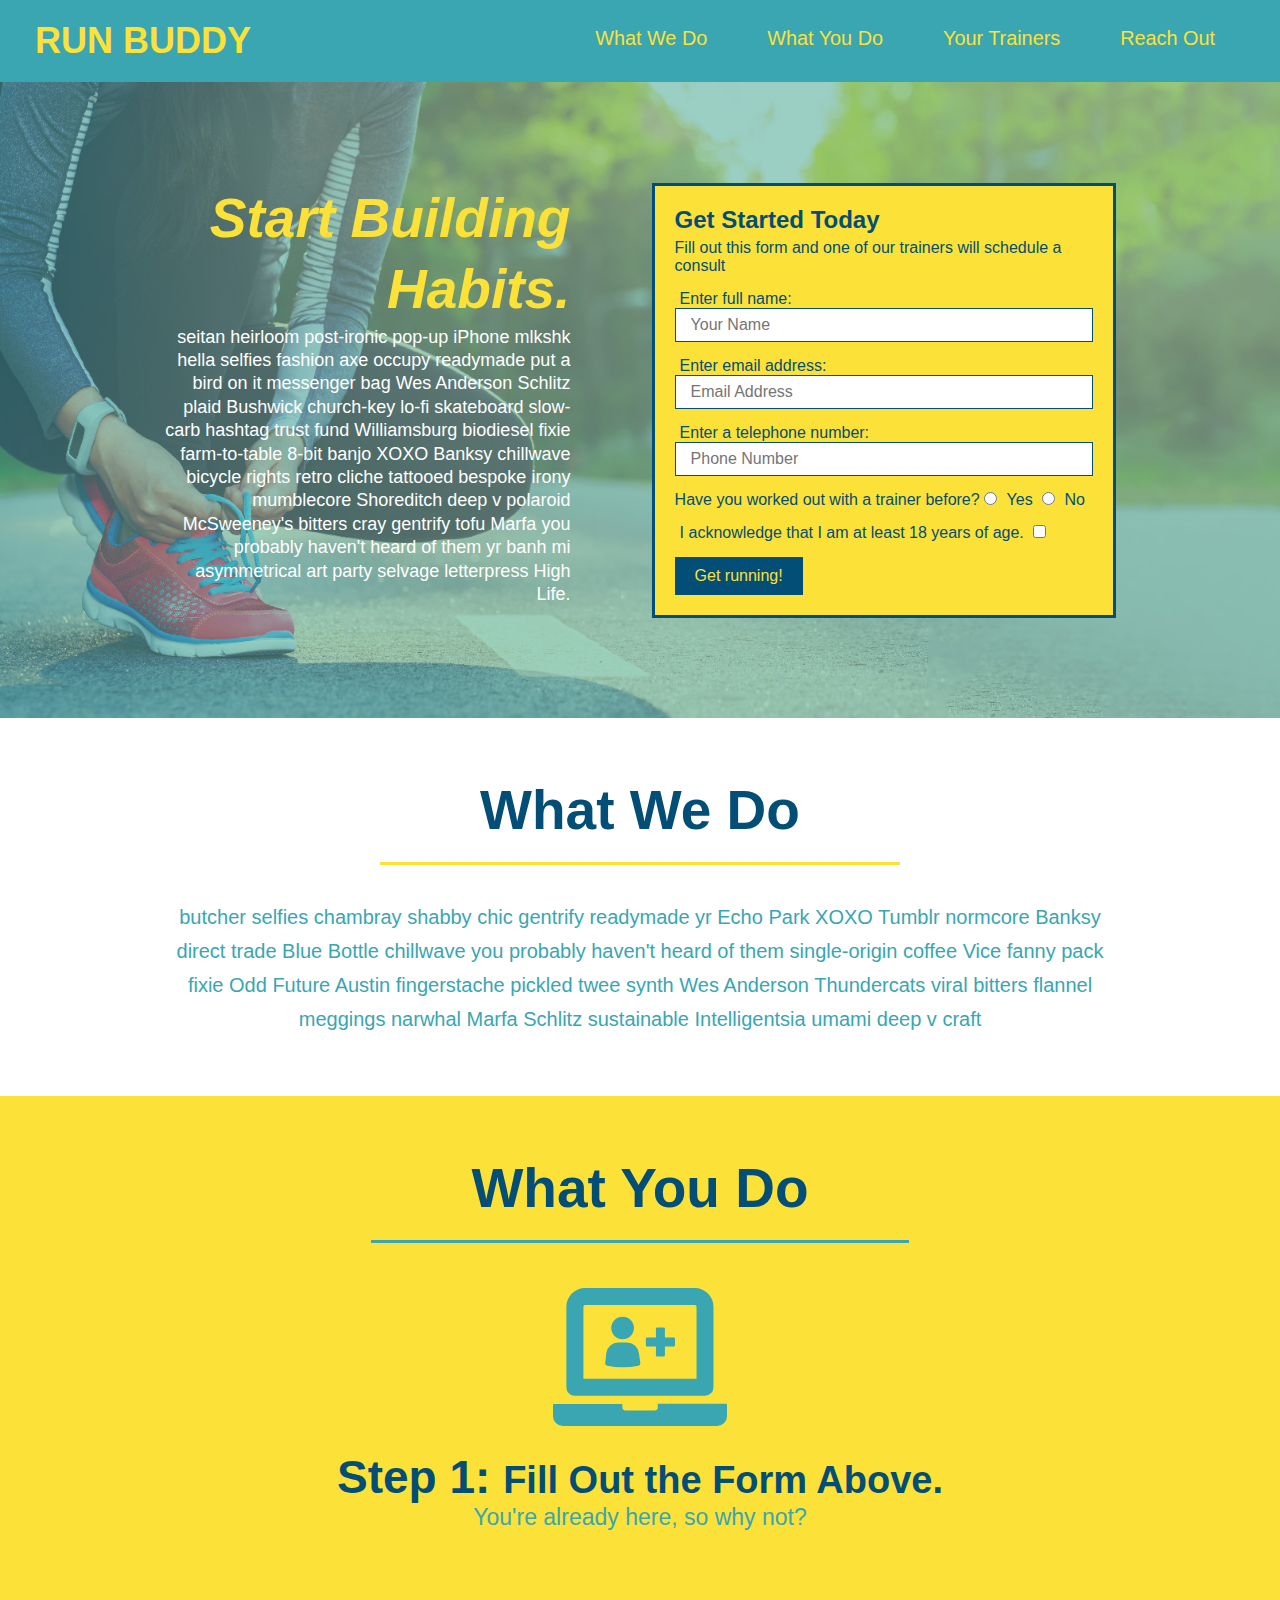
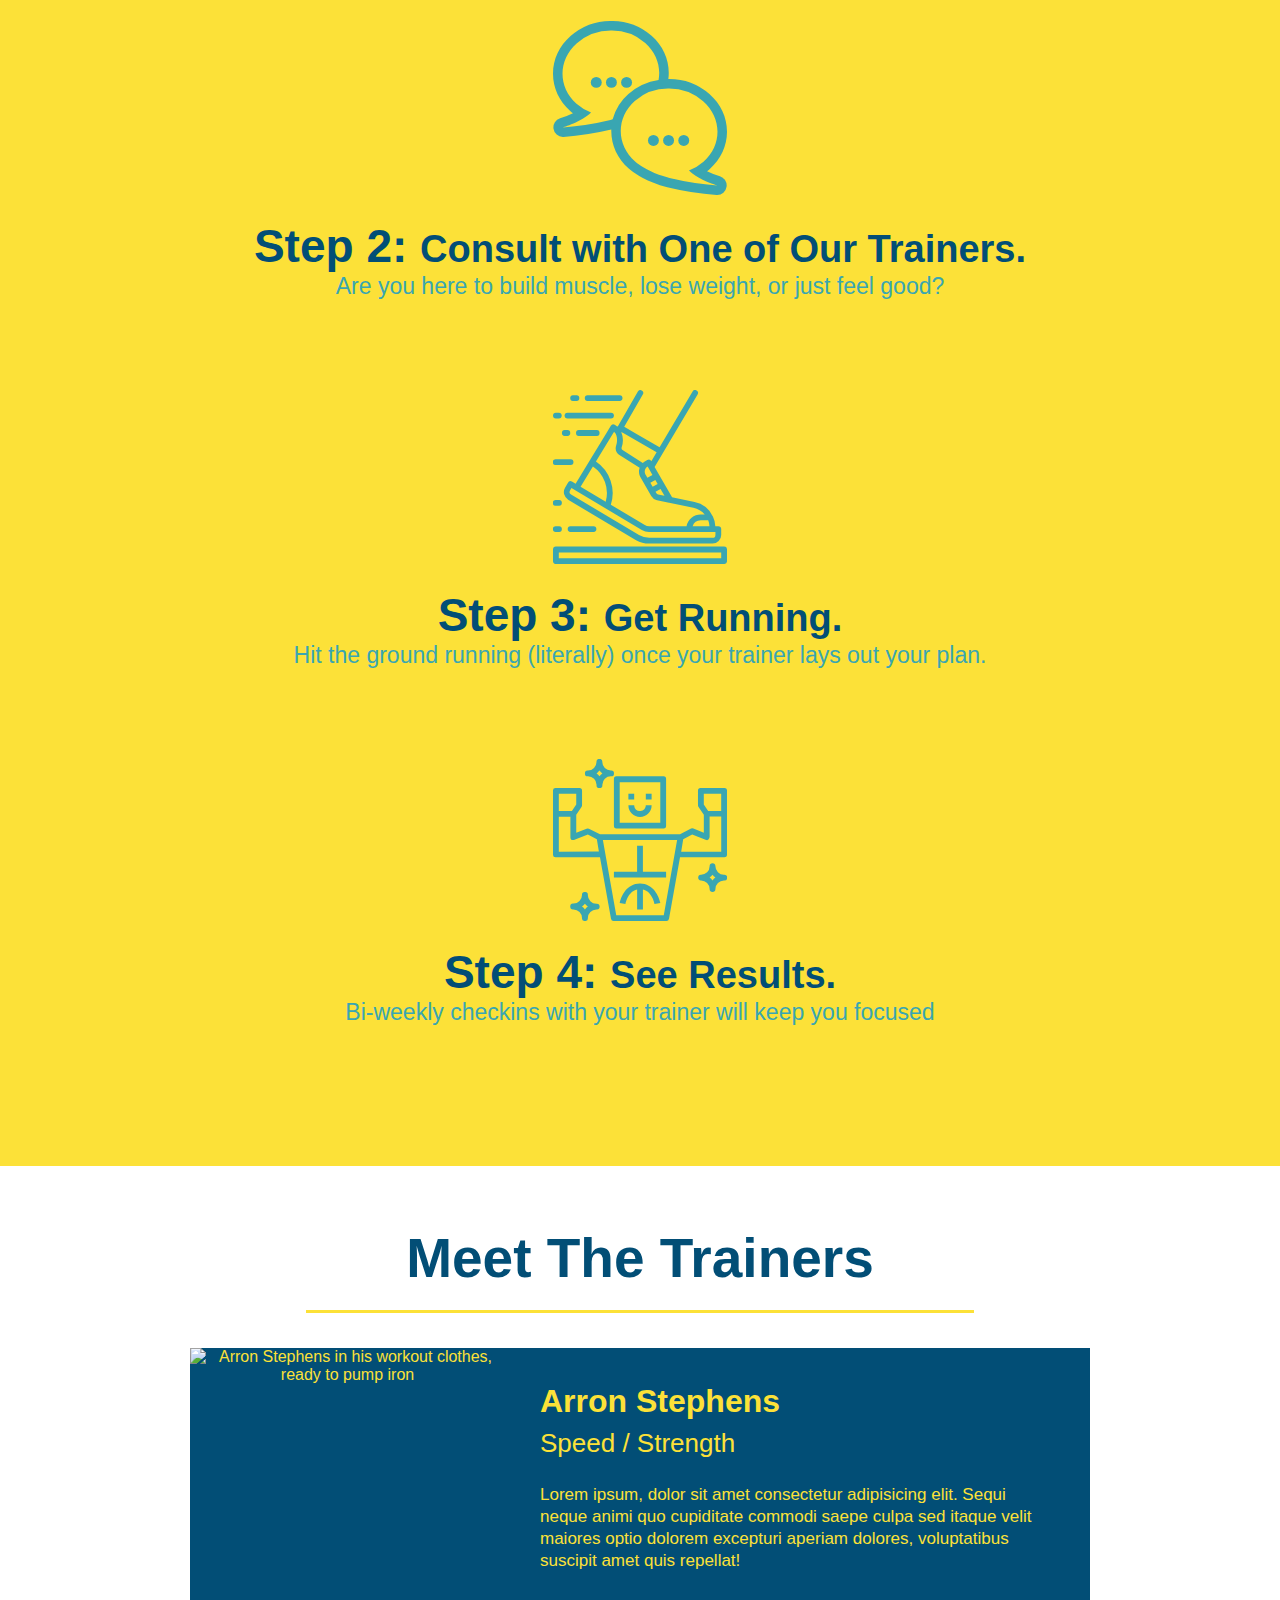
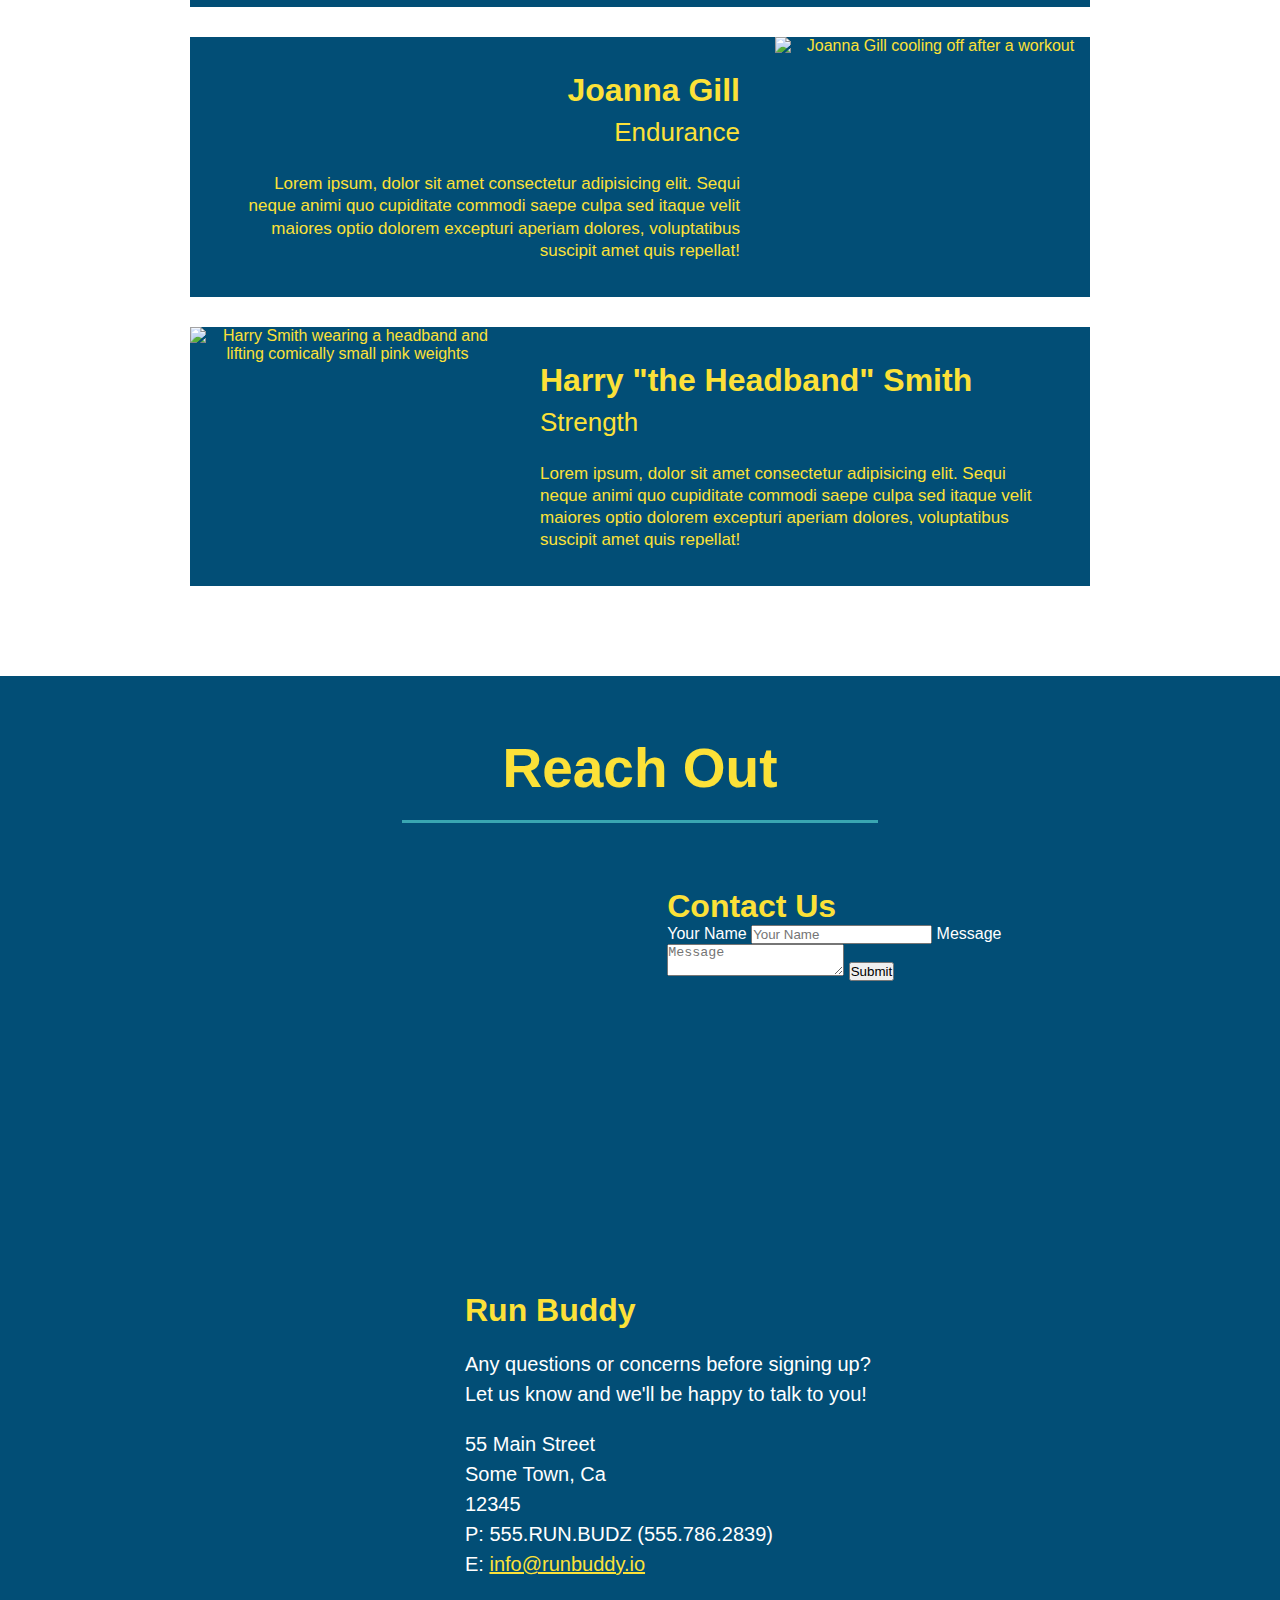
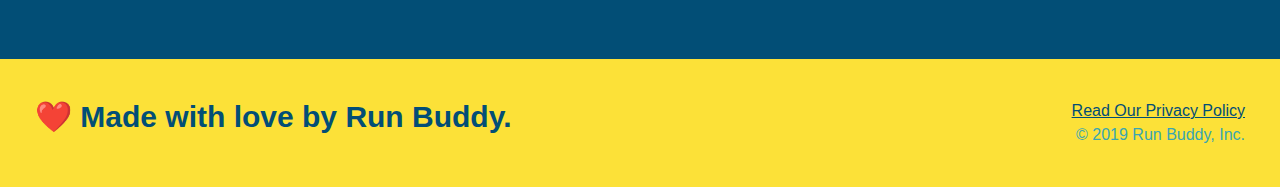
==== commit 621c46e1: "add flexbox to the hero" ====
--- a/index.html
+++ b/index.html
@@ -38,6 +38,12 @@
 
   <!-- hero/jumbotron -->
   <section class="hero">
+    <div class="hero-cta">
+      <h2>Start Building Habits.</h2>
+      <p>
+        seitan heirloom post-ironic pop-up iPhone mlkshk hella selfies fashion axe occupy readymade put a bird on it messenger bag Wes Anderson Schlitz plaid Bushwick church-key lo-fi skateboard slow-carb hashtag trust fund Williamsburg biodiesel fixie farm-to-table 8-bit banjo XOXO Banksy chillwave bicycle rights retro cliche tattooed bespoke irony mumblecore Shoreditch deep v polaroid McSweeney's bitters cray gentrify tofu Marfa you probably haven't heard of them yr banh mi asymmetrical art party selvage letterpress High Life.
+      </p>
+    </div>
     <div class="hero-form">
       <h3>Get Started Today</h3>
       <p>Fill out this form and one of our trainers will schedule a consult</p>
@@ -155,15 +161,50 @@
   </section>
 
   <!-- "reach out" section -->
-  <section>
-    <h2>Reach Out</h2>
+  <section id="reach-out" class="contact">
+    <h2 class="section-title secondary-border">Reach Out</h2>
+    <div class="contact-info">
+      <iframe 
+        src="https://www.google.com/maps/embed?pb=!1m18!1m12!1m3!1d3147.1079747227936!2d-120.42364418397035!3d37.92790791110593!2m3!1f0!2f0!3f0!3m2!1i1024!2i768!4f13.1!3m3!1m2!1s0x8090c49129b6ac57%3A0xb56c7eb95a2cd8bd!2sMain%20St%2C%20California%2095327!5e0!3m2!1sen!2sus!4v1616426329495!5m2!1sen!2sus"
+        style="border:0;" 
+        allowfullscreen=""
+        loading="lazy">
+      </iframe>
+      <div class="contact-form">
+        <h3>Contact Us</h3>
+        <form>
+          <label for="contact-name">Your Name</label>
+          <input type="text" id="contact-name" placeholder="Your Name" />
+
+          <label for="contact-message">Message</label>
+          <textarea id="contact-message" placeholder="Message"></textarea>
+
+          <button type="submit">Submit</button>
+        </form>
+      </div>
+      <div>
+        <h3>Run Buddy</h3>
+        <p>
+          Any questions or concerns before signing up?
+          <br />
+          Let us know and we'll be happy to talk to you!
+        </p>
+        <address>
+          55 Main Street <br />
+          Some Town, Ca <br />
+          12345<br />
+          P: 555.RUN.BUDZ (555.786.2839)<br />
+          E: <a href="mailto:info@runbuddy.io">info@runbuddy.io</a>
+        </address>
+      </div>
+    </div>
   </section>
 
   <!-- footer -->
   <footer>
     <h2>❤️ Made with love by Run Buddy.</h2>
     <div>
-      <a href="#">Read Our Privacy Policy</a><br />
+      <a href="./privacy-policy.html">Read Our Privacy Policy</a><br />
       &copy; 2019 Run Buddy, Inc.
     </div>
   </footer>
--- a/assets/css/style.css
+++ b/assets/css/style.css
@@ -14,6 +14,9 @@
 header {
   padding: 20px 35px;
   background-color: #39a6b2;
+  display: flex;
+  justify-content: space-between;
+  flex-wrap: wrap;
 }
 
 header h1 {
@@ -21,7 +24,6 @@
   font-size: 36px;
   color: #fce138;
   margin: 0;
-  display: inline;
 }
 header a {
   text-decoration: none;
@@ -29,35 +31,39 @@
 }
 
 header nav {
-  float: right;
   margin: 7px 0;
 }
 
-header nav ul li {
-  display: inline;
+header nav ul {
+  display: flex;
+  flex-wrap: wrap;
+  justify-content: space-between;
+  align-items: center;
+  list-style: none;
 }
 
 header nav ul li a {
   margin: 0 30px;
   font-weight: lighter;
-  font-size: 22px;
+  font-size: 1.55vw;
 }
 
 footer {
+  display: flex;
+  justify-content: space-between;
+  flex-wrap: wrap;
   background: #fce138;
   width: 100%;
   padding: 40px 35px;
 }
 
 footer h2 {
-  display: inline;
   color: #024e76;
   font-size: 30px;
   margin: 0;
 }
 
 footer div {
-  float: right;
   line-height: 1.5;
   text-align: right;
 }
@@ -73,22 +79,36 @@
 /* Hero Style Start */
 .hero {
   background-image: url('../images/hero-bg.jpg');
-  height: 600px;
   background-size: cover;
   background-position: center;
-  position: relative;
+  display: flex;
+  justify-content: center;
+  flex-wrap: wrap;
 }
 /* Hero Style End */
+
+.hero-cta {
+  width: 35%;
+  text-align: right;
+  margin: 3.5%;
+  color: #fff;
+  font-size: 18px;
+  line-height: 1.3;
+}
+
+.hero-cta h2 {
+  font-style: italic;
+  font-size: 55px;
+  color: #fce138;
+}
 
 .hero-form {
   border: 3px solid #024e76;
   background-color: #fce138;
   padding: 20px;
-  width: 500px;
-  color: #024e76;
-  position: absolute;
-  bottom: 120px;
-  right: 140px;
+  color: #024e76;
+  width: 40%;
+  margin: 3.5%;
 }
 
 .hero-form h3 {
@@ -225,3 +245,46 @@
 .text-right {
   text-align: right;
 }
+
+/* REACH OUT STYLES START */
+.contact {
+  text-align: center;
+  background: #024e76;
+}
+
+.contact h2 {
+  color: #fce138;
+}
+
+.contact-info iframe {
+  width: 400px;
+  height: 400px;
+}
+
+.contact-info div {
+  width: 410px;
+  display: inline-block;
+  vertical-align: top;
+  text-align: left;
+  margin: 30px 0 0 60px;
+  color: white;
+}
+
+.contact-info h3 {
+  color: #fce138;
+  font-size: 32px;
+}
+
+.contact-info p,
+.contact-info address {
+  margin: 20px 0;
+  line-height: 1.5;
+  font-size: 20px;
+  font-style: normal;
+}
+
+.contact-info a {
+  color: #fce138;
+}
+
+/* REACH OUT STYLES END */
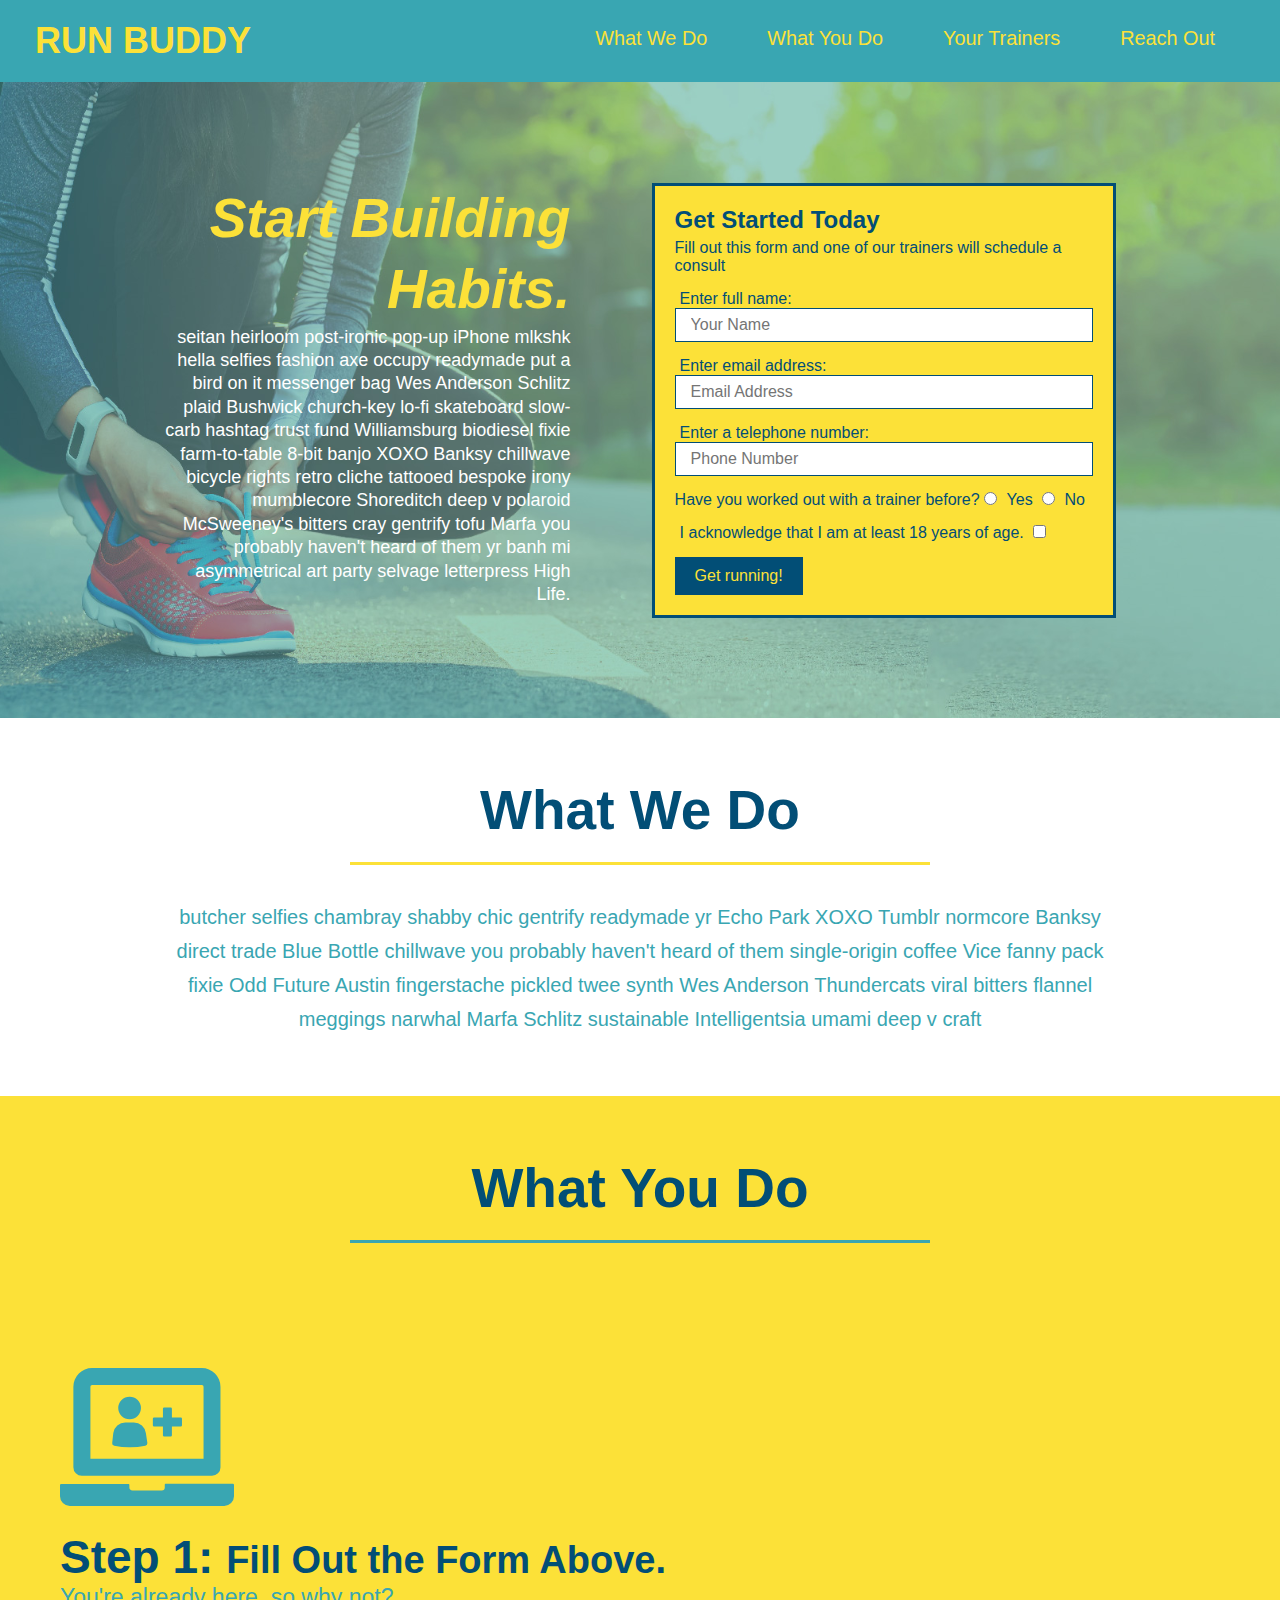
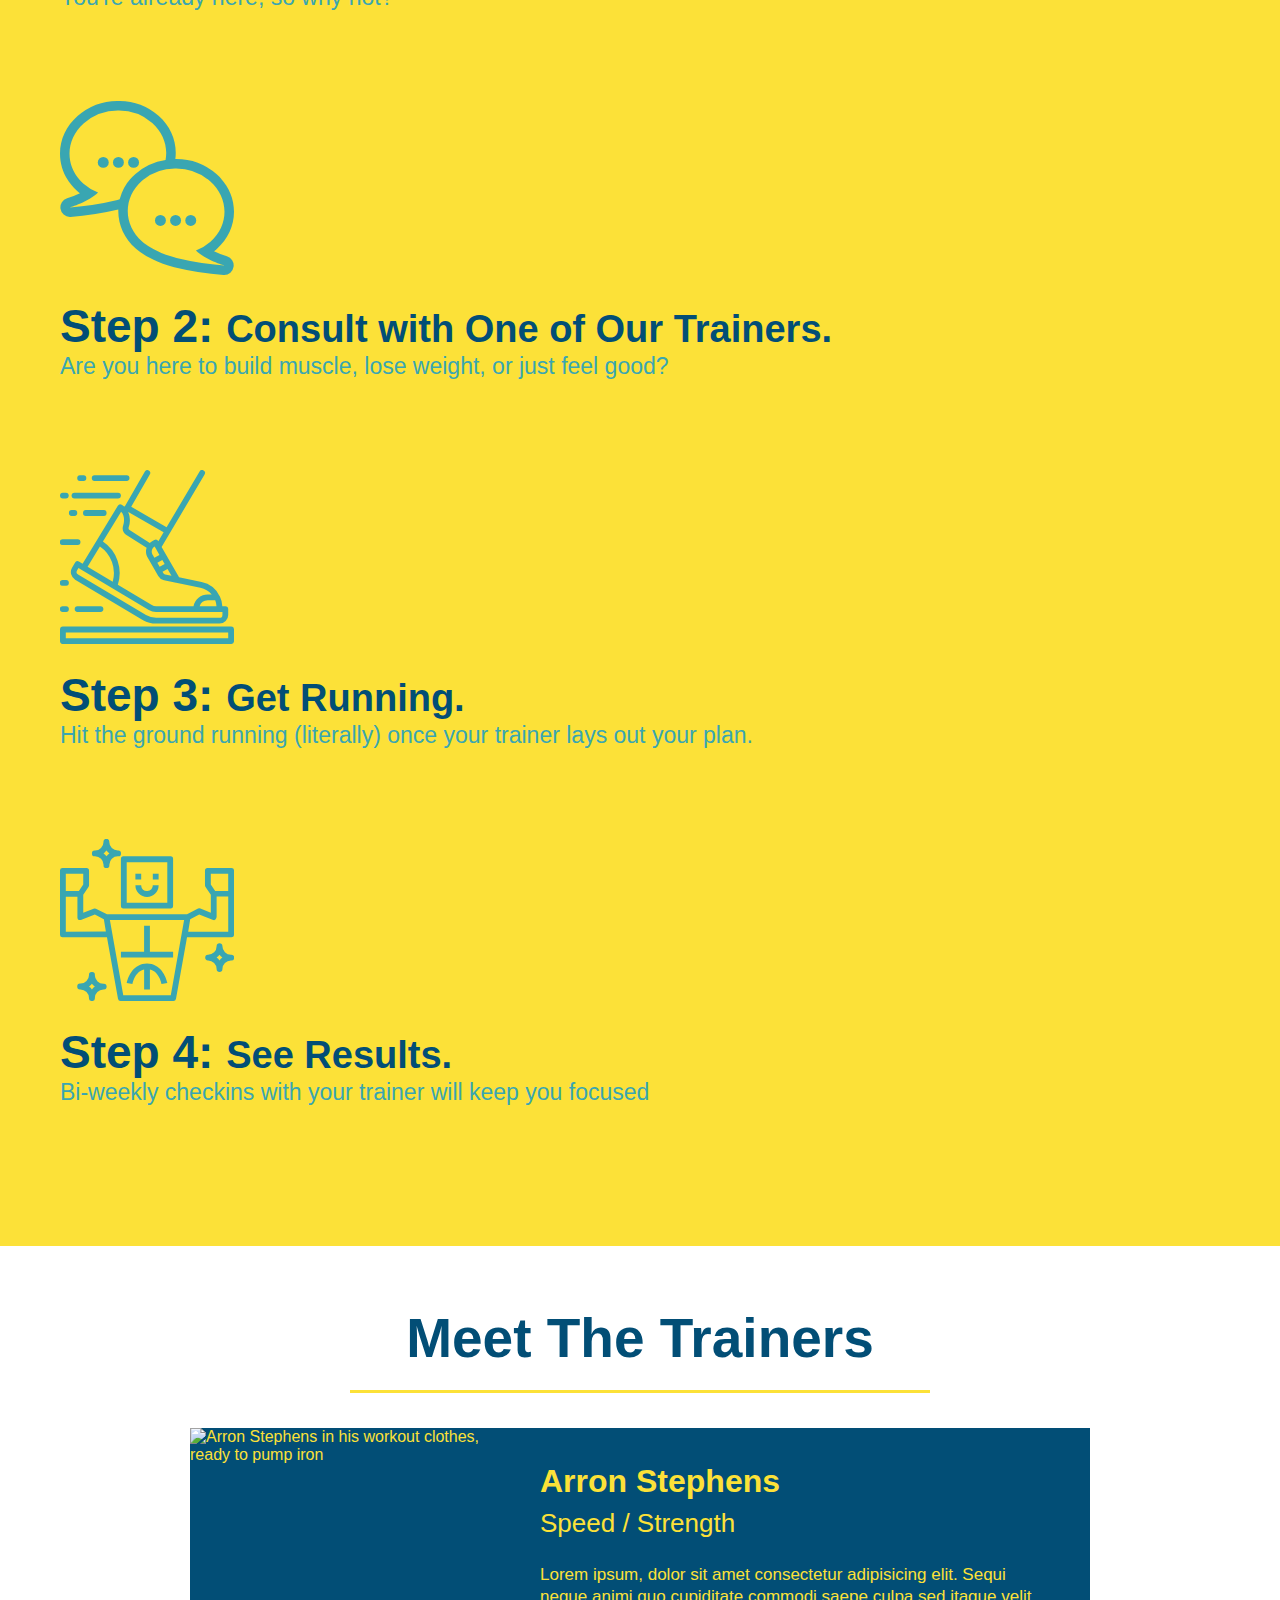
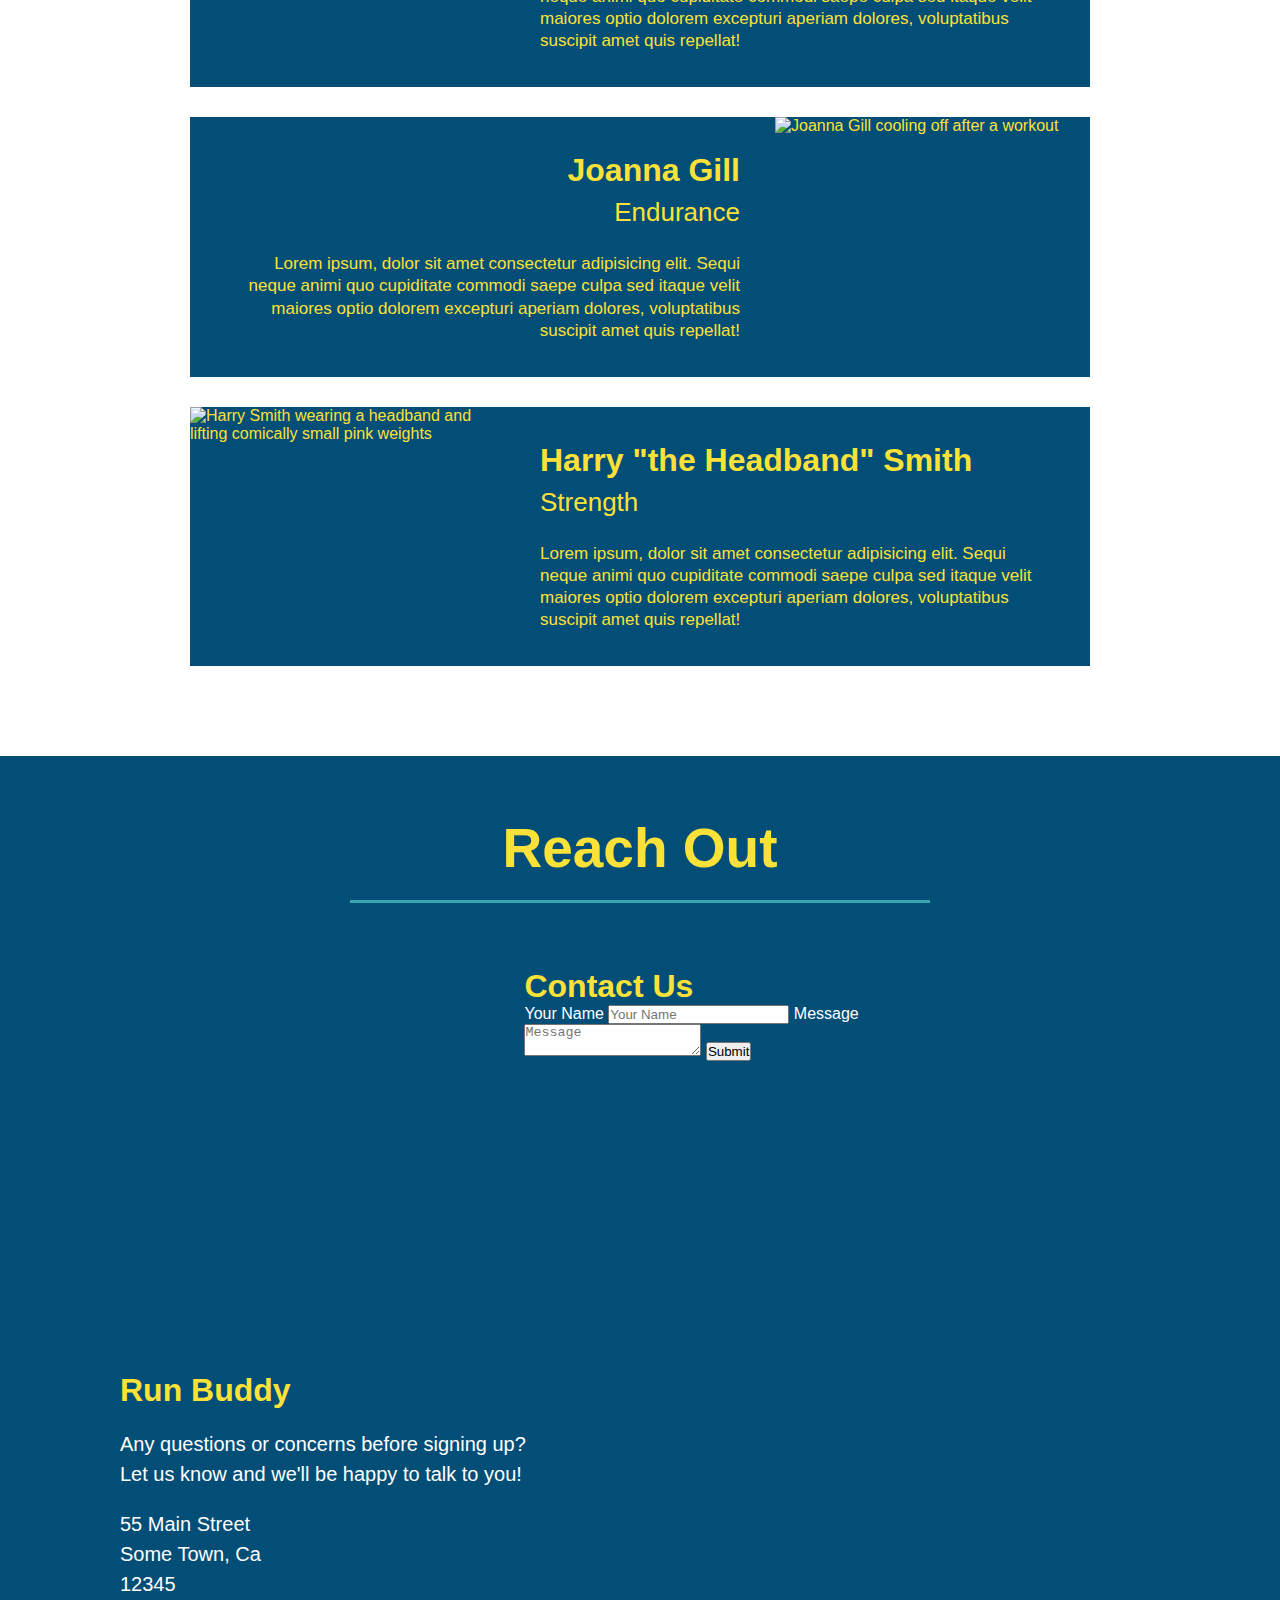
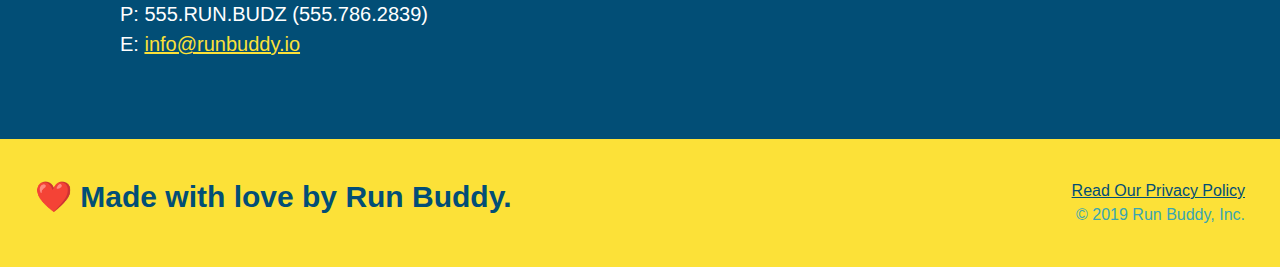
==== commit 92846ef1: "flexbox restructure" ====
--- a/index.html
+++ b/index.html
@@ -76,19 +76,24 @@
 
   <!-- "what we do" section -->
   <section id="what-we-do" class="intro">
-    <h2 class="section-title primary-border">What We Do</h2>
-    <p>
-      butcher selfies chambray shabby chic gentrify readymade yr Echo Park XOXO Tumblr normcore Banksy direct trade Blue
-      Bottle chillwave you probably haven't heard of them single-origin coffee Vice fanny pack fixie Odd Future Austin
-      fingerstache pickled twee synth Wes Anderson Thundercats viral bitters flannel meggings narwhal Marfa Schlitz
-      sustainable Intelligentsia umami deep v craft
-    </p>
+    <div class="flex-row">
+      <h2 class="section-title primary-border">What We Do</h2>
+    </div>
+    <div class="flex-row">
+      <p>
+        butcher selfies chambray shabby chic gentrify readymade yr Echo Park XOXO Tumblr normcore Banksy direct trade Blue
+        Bottle chillwave you probably haven't heard of them single-origin coffee Vice fanny pack fixie Odd Future Austin
+        fingerstache pickled twee synth Wes Anderson Thundercats viral bitters flannel meggings narwhal Marfa Schlitz
+        sustainable Intelligentsia umami deep v craft
+      </p>
+    </div>
   </section>
 
   <!-- "what you do" section -->
   <section id="what-you-do" class="steps">
-    <h2 class="section-title secondary-border">What You Do</h2>
-
+    <div class="flex-row">
+      <h2 class="section-title secondary-border">What You Do</h2>
+    </div>
     <div>
       <img src="./assets/images/step-1.svg" alt="" />
       <h3>Step 1: <span>Fill Out the Form Above.</span></h3>
@@ -116,7 +121,9 @@
 
   <!-- "meet the trainers" section -->
   <section id="your-trainers" class="trainers">
-    <h2 class="section-title primary-border">Meet The Trainers</h2>
+    <div class="flex-row">
+      <h2 class="section-title primary-border">Meet The Trainers</h2>
+    </div>
     <article class="trainer">
       <img src="./assets/images/trainer-1.jpg" alt="Arron Stephens in his workout clothes, ready to pump iron" />
       <div class="trainer-bio text-left">
@@ -162,7 +169,9 @@
 
   <!-- "reach out" section -->
   <section id="reach-out" class="contact">
-    <h2 class="section-title secondary-border">Reach Out</h2>
+    <div class="flex-row">
+      <h2 class="section-title secondary-border">Reach Out</h2>
+    </div>
     <div class="contact-info">
       <iframe 
         src="https://www.google.com/maps/embed?pb=!1m18!1m12!1m3!1d3147.1079747227936!2d-120.42364418397035!3d37.92790791110593!2m3!1f0!2f0!3f0!3m2!1i1024!2i768!4f13.1!3m3!1m2!1s0x8090c49129b6ac57%3A0xb56c7eb95a2cd8bd!2sMain%20St%2C%20California%2095327!5e0!3m2!1sen!2sus!4v1616426329495!5m2!1sen!2sus"
--- a/assets/css/style.css
+++ b/assets/css/style.css
@@ -151,10 +151,10 @@
   width: 80%;
   font-size: 20px;
   margin: 0 auto;
+  text-align: center;
 }
 
 .steps {
-  text-align: center;
   background: #fce138;
 }
 
@@ -185,10 +185,11 @@
 .section-title {
   font-size: 55px;
   color: #024e76;
-  margin-bottom: 35px;
-  padding: 0 100px 20px 100px;
-  display: inline-block;
   border-bottom: 3px solid;
+  padding-bottom: 20px;
+  text-align: center;
+  margin: 0 auto 35px auto;
+  width: 50%;
 }
 
 .primary-border {
@@ -200,7 +201,6 @@
 }
 
 .trainers {
-  text-align: center;
 }
 
 .trainer {
@@ -248,7 +248,6 @@
 
 /* REACH OUT STYLES START */
 .contact {
-  text-align: center;
   background: #024e76;
 }
 
@@ -287,4 +286,8 @@
   color: #fce138;
 }
 
+.flex-row {
+  display: flex;
+}
+
 /* REACH OUT STYLES END */
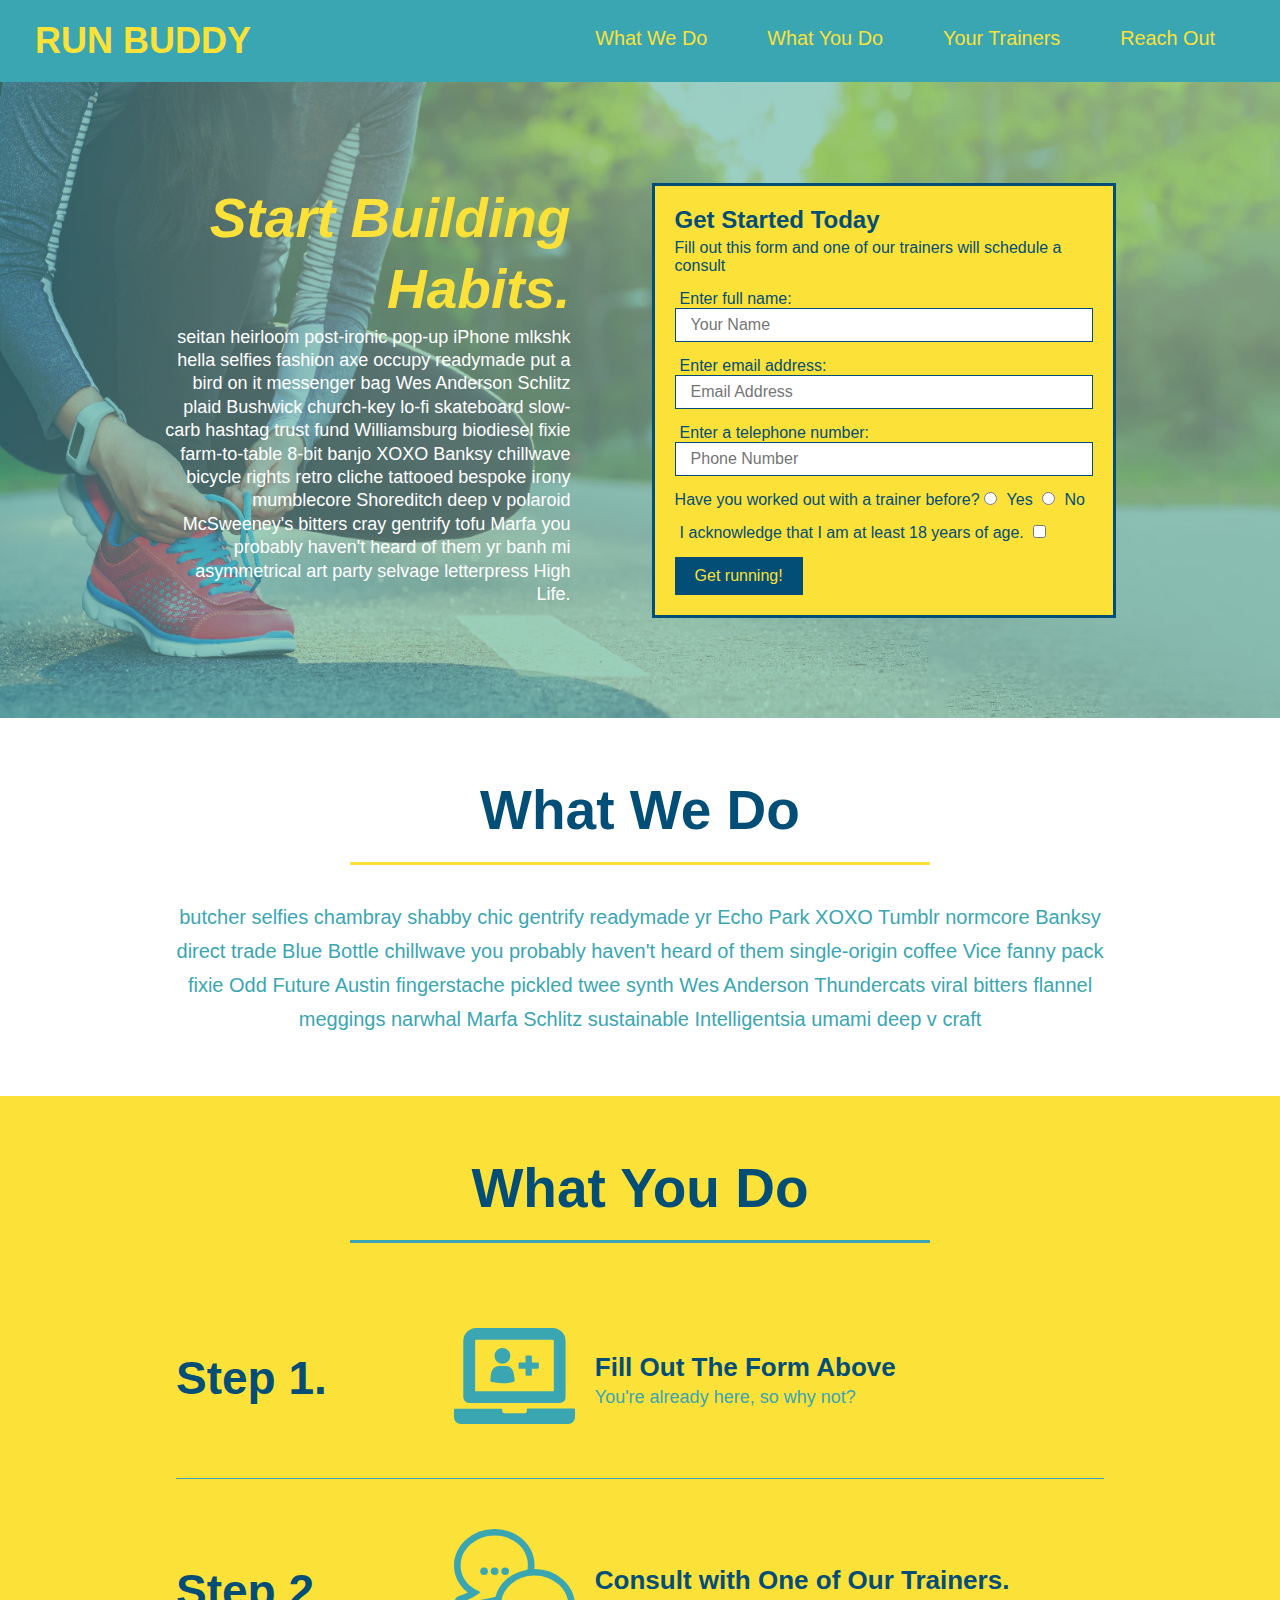
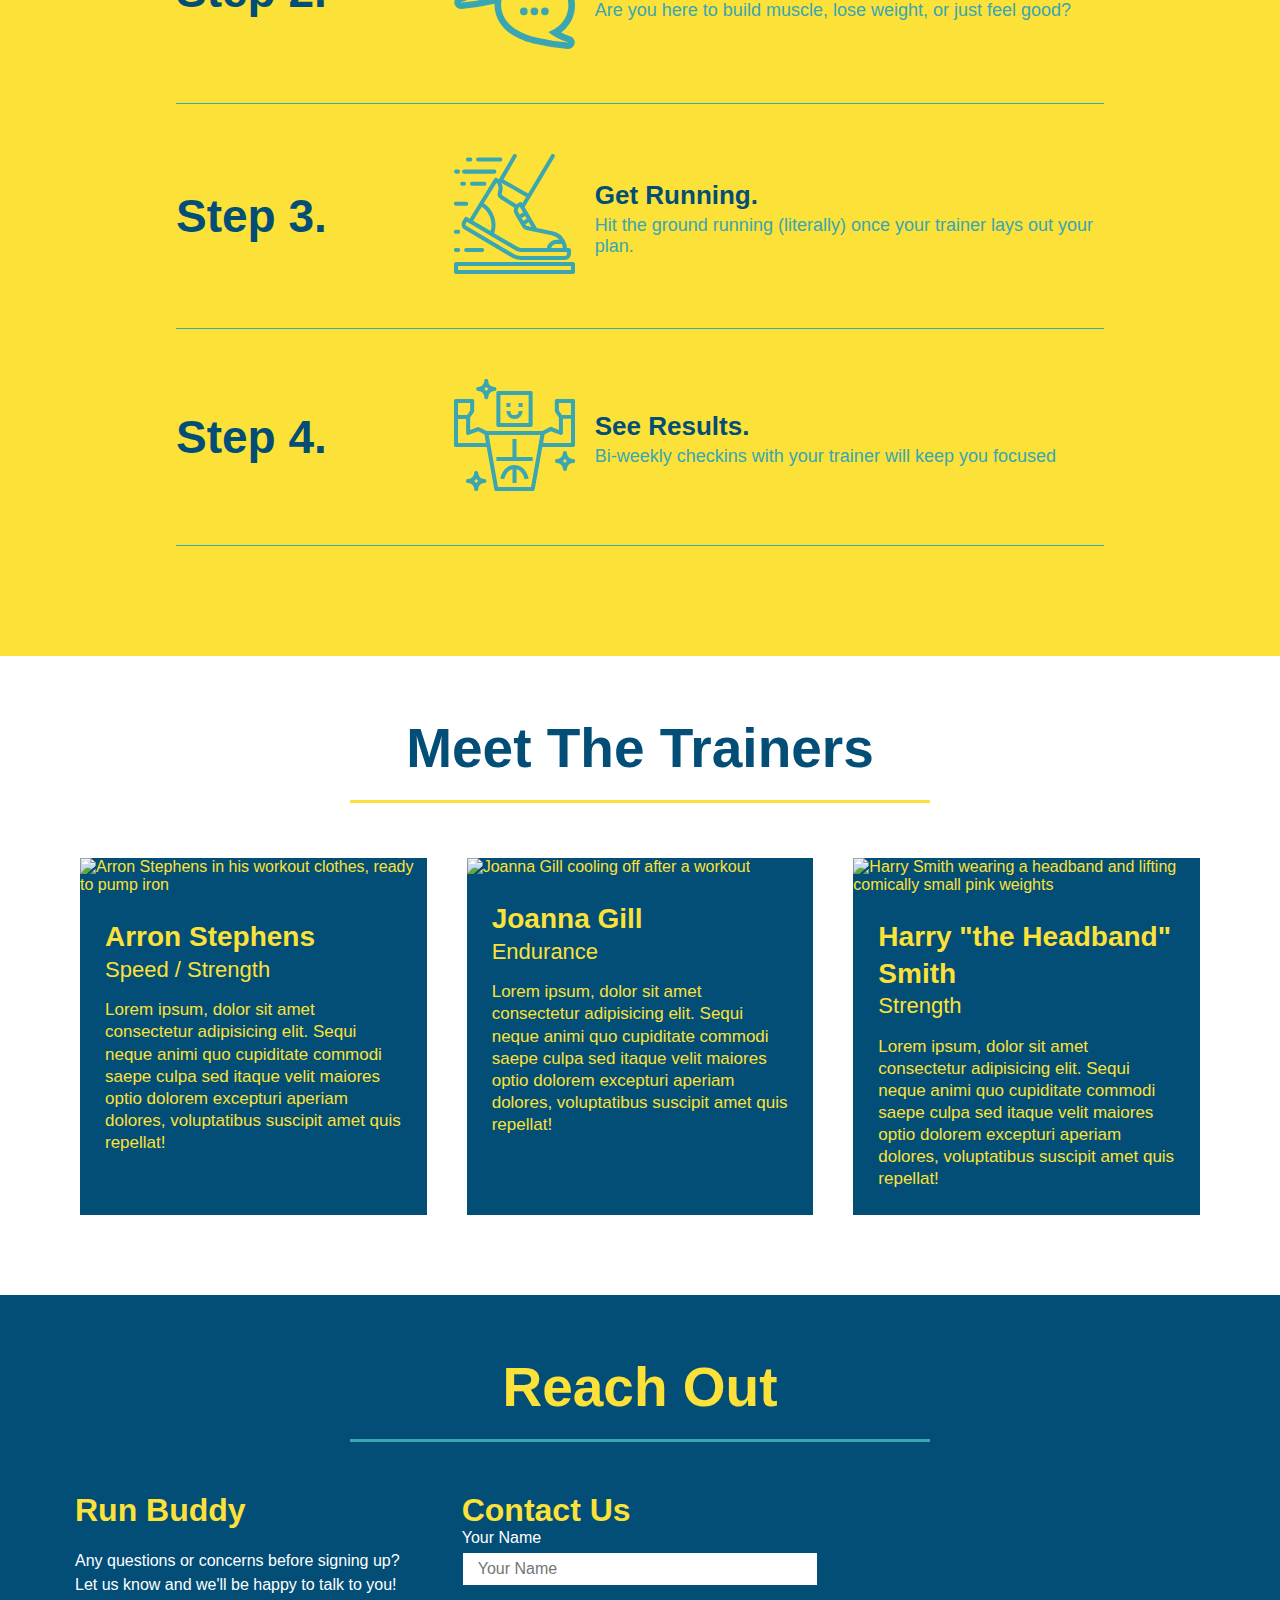
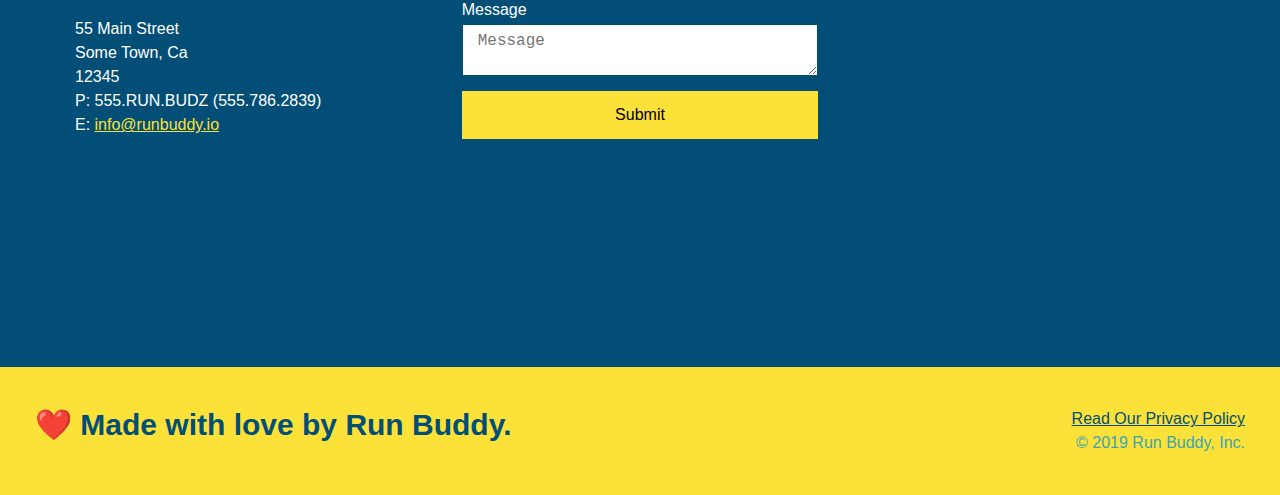
==== commit 767db3d7: "added flexbox to contact section" ====
--- a/index.html
+++ b/index.html
@@ -94,77 +94,106 @@
     <div class="flex-row">
       <h2 class="section-title secondary-border">What You Do</h2>
     </div>
-    <div>
-      <img src="./assets/images/step-1.svg" alt="" />
-      <h3>Step 1: <span>Fill Out the Form Above.</span></h3>
-      <p>You're already here, so why not?</p>
-    </div>
-
-    <div>
-      <img src="./assets/images/step-2.svg" alt="" />
-      <h3>Step 2: <span>Consult with One of Our Trainers.</span></h3>
-      <p>Are you here to build muscle, lose weight, or just feel good?</p>
-    </div>
-
-    <div>
-      <img src="./assets/images/step-3.svg" alt="" />
-      <h3>Step 3: <span>Get Running.</span></h3>
-      <p>Hit the ground running (literally) once your trainer lays out your plan.</p>
-    </div>
-
-    <div>
-      <img src="./assets/images/step-4.svg" alt="" />
-      <h3>Step 4: <span>See Results.</span></h3>
-      <p>Bi-weekly checkins with your trainer will keep you focused</p>
+    <div class="step">
+      <h3>Step 1.</h3>
+      <div class="step-info">
+        <div class="step-img">
+          <img src="./assets/images/step-1.svg" alt="" />
+        </div>
+        <div class="step-text">
+          <h4>Fill Out The Form Above</h4>
+          <p>You're already here, so why not?</p>
+        </div>
+      </div>
+    </div>
+
+    <div class="step">
+      <h3>Step 2.</h3>
+      <div class="step-info">
+        <div class="step-img">
+          <img src="./assets/images/step-2.svg" alt="" />
+        </div>
+        <div class="step-text">
+          <h4>Consult with One of Our Trainers.</h4>
+          <p>Are you here to build muscle, lose weight, or just feel good?</p>
+        </div>
+      </div>
+    </div>
+
+    <div class="step">
+      <h3>Step 3.</h3>
+      <div class="step-info">
+        <div class="step-img">
+          <img src="./assets/images/step-3.svg" alt="" />
+        </div>
+        <div class="step-text">
+          <h4>Get Running.</h4>
+          <p>Hit the ground running (literally) once your trainer lays out your plan.</p>
+        </div>
+      </div>
+    </div>
+
+    <div class="step">
+      <h3>Step 4.</h3>
+      <div class="step-info">
+        <div class="step-img">
+          <img src="./assets/images/step-4.svg" alt="" />
+        </div>
+        <div class="step-text">
+          <h4>See Results.</h4>
+          <p>Bi-weekly checkins with your trainer will keep you focused</p>
+        </div>
+      </div>
     </div>
   </section>
 
   <!-- "meet the trainers" section -->
-  <section id="your-trainers" class="trainers">
+  <section id="your-trainers">
     <div class="flex-row">
       <h2 class="section-title primary-border">Meet The Trainers</h2>
     </div>
-    <article class="trainer">
-      <img src="./assets/images/trainer-1.jpg" alt="Arron Stephens in his workout clothes, ready to pump iron" />
-      <div class="trainer-bio text-left">
-        <h3>Arron Stephens</h3>
-        <h4>Speed / Strength</h4>
-        <p>
-          Lorem ipsum, dolor sit amet consectetur adipisicing elit. Sequi neque animi quo cupiditate commodi saepe culpa
-          sed
-          itaque velit maiores optio dolorem excepturi aperiam dolores, voluptatibus suscipit amet quis repellat!
-        </p>
-      </div>
-    </article>
-
-    <!-- second trainer bio -->
-    <article class="trainer">
-      <div class="trainer-bio text-right">
-        <h3>Joanna Gill</h3>
-        <h4>Endurance</h4>
-        <p>
-          Lorem ipsum, dolor sit amet consectetur adipisicing elit. Sequi neque animi quo cupiditate commodi saepe culpa
-          sed
-          itaque velit maiores optio dolorem excepturi aperiam dolores, voluptatibus suscipit amet quis repellat!
-        </p>
-      </div>
-      <img src="./assets/images/trainer-2.jpg" alt="Joanna Gill cooling off after a workout" />
-    </article>
-
-    <!-- third trainer bio -->
-    <article class="trainer">
-      <img src="./assets/images/trainer-3.jpg"
-        alt="Harry Smith wearing a headband and lifting comically small pink weights" />
-      <div class="trainer-bio text-left">
-        <h3>Harry "the Headband" Smith</h3>
-        <h4>Strength</h4>
-        <p>
-          Lorem ipsum, dolor sit amet consectetur adipisicing elit. Sequi neque animi quo cupiditate commodi saepe culpa
-          sed
-          itaque velit maiores optio dolorem excepturi aperiam dolores, voluptatibus suscipit amet quis repellat!
-        </p>
-      </div>
-    </article>
+    <div class="trainers">
+      <article class="trainer">
+        <img src="./assets/images/trainer-1.jpg" alt="Arron Stephens in his workout clothes, ready to pump iron" />
+        <div class="trainer-bio">
+          <h3 class="trainer-name">Arron Stephens</h3>
+          <h4 class="trainer-role">Speed / Strength</h4>
+          <p>
+            Lorem ipsum, dolor sit amet consectetur adipisicing elit. Sequi neque animi quo cupiditate commodi saepe culpa
+            sed
+            itaque velit maiores optio dolorem excepturi aperiam dolores, voluptatibus suscipit amet quis repellat!
+          </p>
+        </div>
+      </article>
+
+      <!-- second trainer bio -->
+      <article class="trainer">
+        <img src="./assets/images/trainer-2.jpg" alt="Joanna Gill cooling off after a workout" />
+        <div class="trainer-bio">
+          <h3 class="trainer-name">Joanna Gill</h3>
+          <h4 class="trainer-role">Endurance</h4>
+          <p>
+            Lorem ipsum, dolor sit amet consectetur adipisicing elit. Sequi neque animi quo cupiditate commodi saepe culpa
+            sed
+            itaque velit maiores optio dolorem excepturi aperiam dolores, voluptatibus suscipit amet quis repellat!
+          </p>
+        </div>
+      </article>
+
+      <!-- third trainer bio -->
+      <article class="trainer">
+        <img src="./assets/images/trainer-3.jpg" alt="Harry Smith wearing a headband and lifting comically small pink weights" />
+        <div class="trainer-bio">
+          <h3 class="trainer-name">Harry "the Headband" Smith</h3>
+          <h4 class="trainer-role">Strength</h4>
+          <p>
+            Lorem ipsum, dolor sit amet consectetur adipisicing elit. Sequi neque animi quo cupiditate commodi saepe culpa
+            sed
+            itaque velit maiores optio dolorem excepturi aperiam dolores, voluptatibus suscipit amet quis repellat!
+          </p>
+        </div>
+      </article>
+    </div>
   </section>
 
   <!-- "reach out" section -->
@@ -173,24 +202,6 @@
       <h2 class="section-title secondary-border">Reach Out</h2>
     </div>
     <div class="contact-info">
-      <iframe 
-        src="https://www.google.com/maps/embed?pb=!1m18!1m12!1m3!1d3147.1079747227936!2d-120.42364418397035!3d37.92790791110593!2m3!1f0!2f0!3f0!3m2!1i1024!2i768!4f13.1!3m3!1m2!1s0x8090c49129b6ac57%3A0xb56c7eb95a2cd8bd!2sMain%20St%2C%20California%2095327!5e0!3m2!1sen!2sus!4v1616426329495!5m2!1sen!2sus"
-        style="border:0;" 
-        allowfullscreen=""
-        loading="lazy">
-      </iframe>
-      <div class="contact-form">
-        <h3>Contact Us</h3>
-        <form>
-          <label for="contact-name">Your Name</label>
-          <input type="text" id="contact-name" placeholder="Your Name" />
-
-          <label for="contact-message">Message</label>
-          <textarea id="contact-message" placeholder="Message"></textarea>
-
-          <button type="submit">Submit</button>
-        </form>
-      </div>
       <div>
         <h3>Run Buddy</h3>
         <p>
@@ -206,6 +217,25 @@
           E: <a href="mailto:info@runbuddy.io">info@runbuddy.io</a>
         </address>
       </div>
+      <div class="contact-form">
+        <h3>Contact Us</h3>
+        <form>
+          <label for="contact-name">Your Name</label>
+          <input type="text" id="contact-name" placeholder="Your Name" />
+
+          <label for="contact-message">Message</label>
+          <textarea id="contact-message" placeholder="Message"></textarea>
+
+          <button type="submit">Submit</button>
+        </form>
+      </div>
+
+      <iframe 
+        src="https://www.google.com/maps/embed?pb=!1m18!1m12!1m3!1d3147.1079747227936!2d-120.42364418397035!3d37.92790791110593!2m3!1f0!2f0!3f0!3m2!1i1024!2i768!4f13.1!3m3!1m2!1s0x8090c49129b6ac57%3A0xb56c7eb95a2cd8bd!2sMain%20St%2C%20California%2095327!5e0!3m2!1sen!2sus!4v1616426329495!5m2!1sen!2sus"
+        style="border:0;" 
+        allowfullscreen=""
+        loading="lazy">
+      </iframe>
     </div>
   </section>
 
--- a/assets/css/style.css
+++ b/assets/css/style.css
@@ -158,28 +158,52 @@
   background: #fce138;
 }
 
-.steps div {
-  margin-bottom: 80px;
-}
-
-.steps img {
-  width: 15%;
-  margin: 10px 0;
-}
-
-.steps h3 {
+.step {
+  margin: 50px auto;
+  padding-bottom: 50px;
+  width: 80%;
+  border-bottom: 1px solid #39a6b2;
+  display: flex;
+  flex-wrap: wrap;
+  align-items: center;
+  justify-content: space-between;
+}
+
+.step h3 {
   color: #024e76;
   font-size: 46px;
-  margin-top: 10px;
-}
-
-.steps p {
+  flex: 1 30%;
+}
+
+.step-info {
+  display: flex;
+  flex: 2 70%;
+  flex-wrap: wrap;
+  align-items: center;
+}
+
+.step-img {
+  flex: 1 12%;
+  margin-right: 20px;
+}
+
+.step-img img {
+  max-width: 100%;
+}
+
+.step-text {
+  flex: 12;
+}
+
+.step-text h4 {
+  font-size: 26px;
+  line-height: 1.5;
+  color: #024e76;
+}
+
+.step-text p {
   color: #39a6b2;
-  font-size: 23px;
-}
-
-.steps span {
-  font-size: 38px;
+  font-size: 18px;
 }
 
 .section-title {
@@ -201,41 +225,41 @@
 }
 
 .trainers {
+  width: 100%;
+  margin: 0 auto;
+  display: flex;
+  flex: wrap;
+  justify-content: space-around;
 }
 
 .trainer {
-  width: 900px;
-  margin: 0 auto 30px auto;
+  margin: 20px;
+  flex: 1;
   background: #024e76;
   color: #fce138;
-  overflow: auto;
 }
 
 .trainer img {
-  width: 35%;
-  float: left;
+  width: 100%;
 }
 
 .trainer-bio {
-  padding: 35px;
-  float: left;
-  width: 65%;
+  padding: 25px;
+  line-height: 1.3;
 }
 
 .trainer-bio h3 {
-  font-size: 32px;
-  margin-bottom: 8px;
+  font-size: 28px;
 }
 
 .trainer-bio h4 {
   font-weight: lighter;
-  font-size: 26px;
-  margin-bottom: 25px;
+  font-size: 22px;
+  margin-bottom: 15px;
 }
 
 .trainer-bio p {
   font-size: 17px;
-  line-height: 1.3;
 }
 
 .text-left {
@@ -255,17 +279,22 @@
   color: #fce138;
 }
 
+.contact-info {
+  display: flex;
+  justify-content: space-between;
+  flex-wrap: wrap;
+}
+
+.contact-info > * {
+  flex: 1;
+  margin: 15px;
+}
+
 .contact-info iframe {
-  width: 400px;
   height: 400px;
 }
 
 .contact-info div {
-  width: 410px;
-  display: inline-block;
-  vertical-align: top;
-  text-align: left;
-  margin: 30px 0 0 60px;
   color: white;
 }
 
@@ -278,7 +307,7 @@
 .contact-info address {
   margin: 20px 0;
   line-height: 1.5;
-  font-size: 20px;
+  font-size: 16px;
   font-style: normal;
 }
 
@@ -286,6 +315,26 @@
   color: #fce138;
 }
 
+.contact-form input, .contact-form textarea {
+  border: 1px solid #024e76;
+  display: block;
+  padding: 7px 15px;
+  font-size: 16px;
+  color: #024e76;
+  width: 100%;
+  margin-bottom: 15px;
+  margin-top: 5px;
+}
+
+.contact-form button {
+  width: 100%;
+  border: none;
+  background: #fce138;
+  text-align: center;
+  padding: 15px 0;
+  font-size: 16px;
+}
+
 .flex-row {
   display: flex;
 }
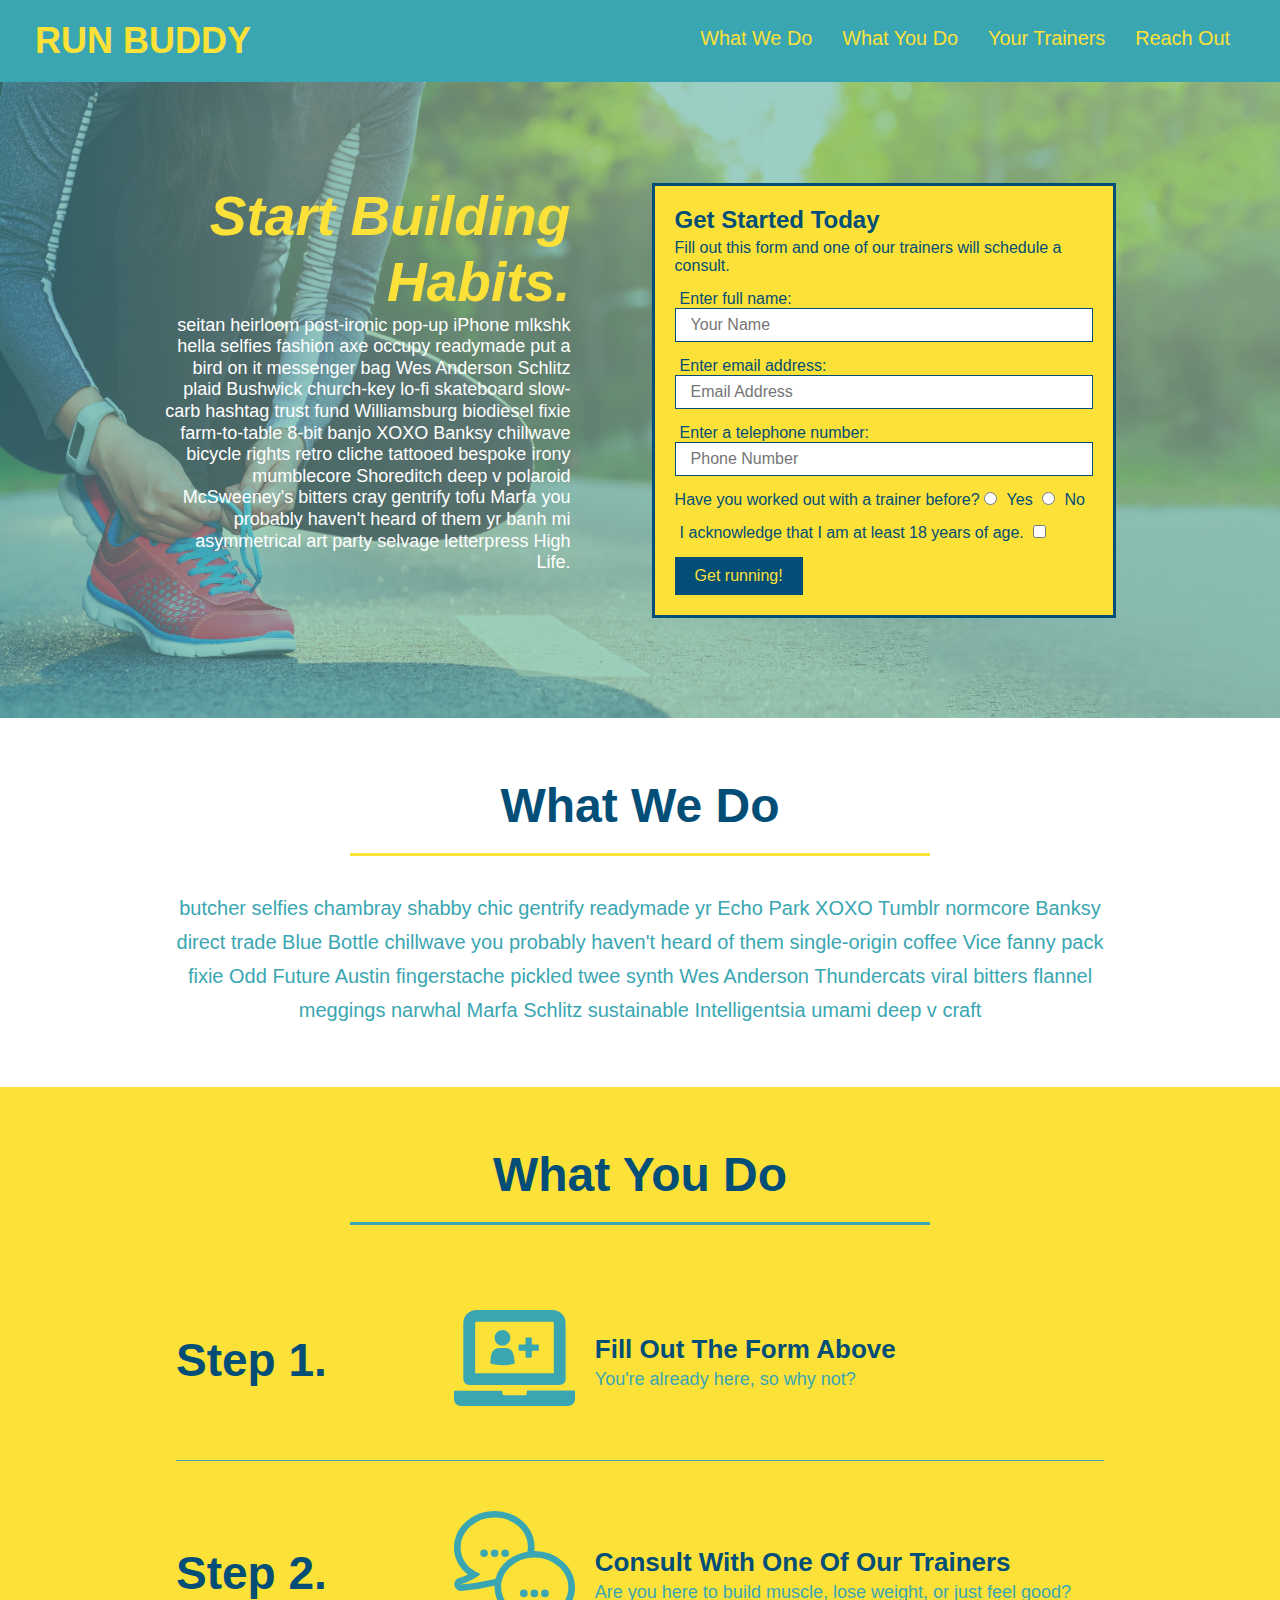
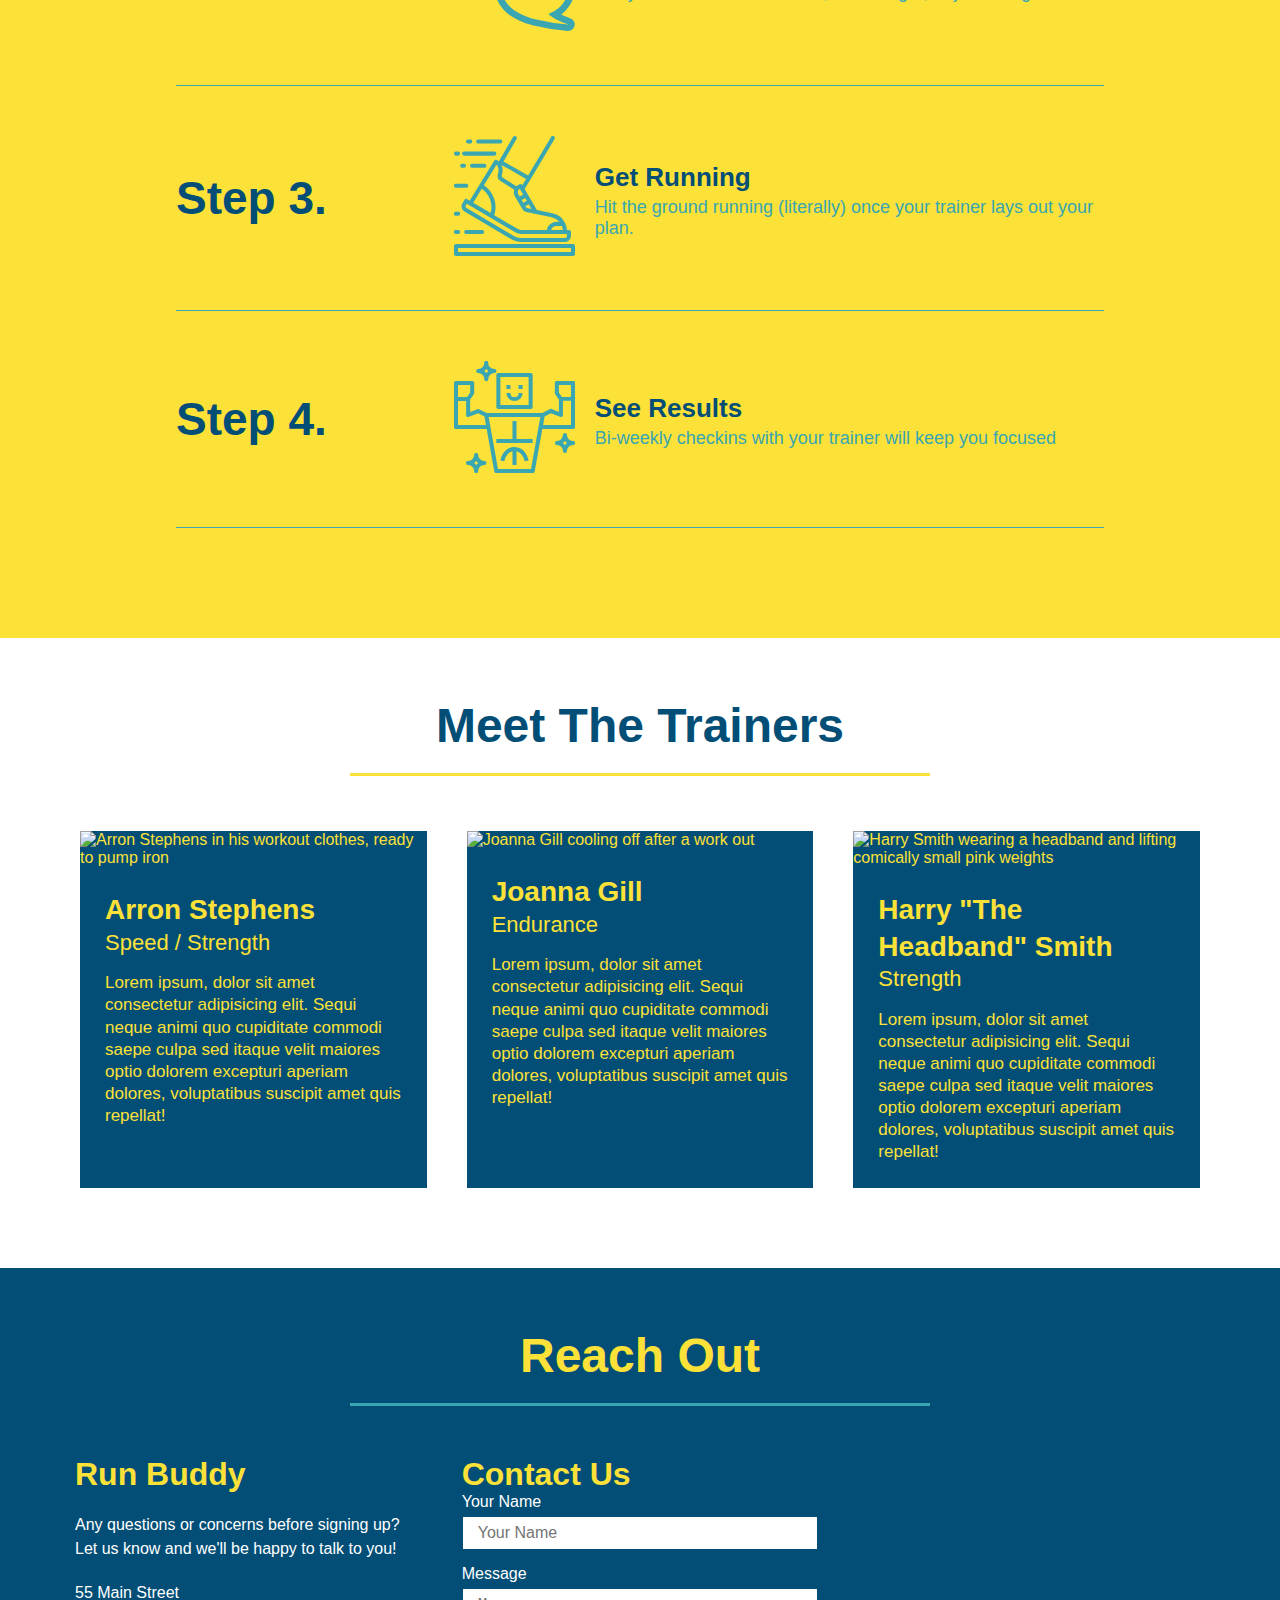
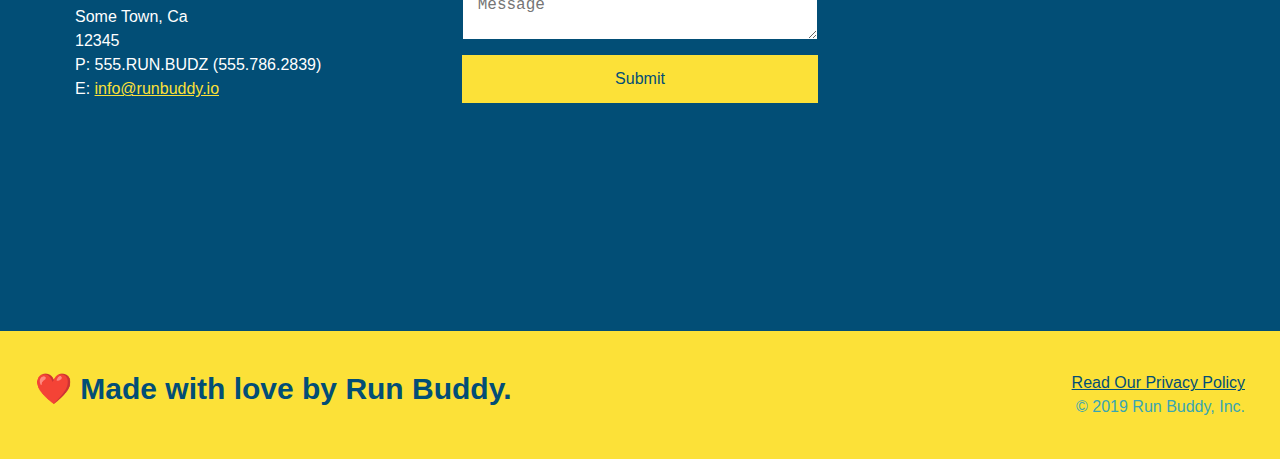
==== commit 71c76c39: "added media queries" ====
--- a/index.html
+++ b/index.html
@@ -1,252 +1,248 @@
 <!DOCTYPE html>
 <html lang="en">
-
-<head>
-  <meta charset="UTF-8" />
-  <title>Run Buddy</title>
-  <link rel="stylesheet" href="./assets/css/style.css" />
-</head>
-
-<body>
-  <!-- navigation -->
-  <header>
-    <h1>
-      <a href="/">
-        RUN BUDDY
-      </a>
-    </h1>
-    <nav>
-      <!-- Unordered list element -->
-      <ul>
-        <!-- List item element-->
-        <li>
-          <!-- Anchor element -->
-          <a href="#what-we-do">What We Do</a>
-        </li>
-        <li>
-          <a href="#what-you-do">What You Do</a>
-        </li>
-        <li>
-          <a href="#your-trainers">Your Trainers</a>
-        </li>
-        <li>
-          <a href="#reach-out">Reach Out</a>
-        </li>
-      </ul>
-    </nav>
-  </header>
-
-  <!-- hero/jumbotron -->
-  <section class="hero">
-    <div class="hero-cta">
-      <h2>Start Building Habits.</h2>
-      <p>
-        seitan heirloom post-ironic pop-up iPhone mlkshk hella selfies fashion axe occupy readymade put a bird on it messenger bag Wes Anderson Schlitz plaid Bushwick church-key lo-fi skateboard slow-carb hashtag trust fund Williamsburg biodiesel fixie farm-to-table 8-bit banjo XOXO Banksy chillwave bicycle rights retro cliche tattooed bespoke irony mumblecore Shoreditch deep v polaroid McSweeney's bitters cray gentrify tofu Marfa you probably haven't heard of them yr banh mi asymmetrical art party selvage letterpress High Life.
-      </p>
-    </div>
-    <div class="hero-form">
-      <h3>Get Started Today</h3>
-      <p>Fill out this form and one of our trainers will schedule a consult</p>
-      <form>
-        <label for="name">Enter full name:</label>
-        <input type="text" placeholder="Your Name" name="name" id="name" class="form-input" />
-        <label for="email">Enter email address:</label>
-        <input type="text" placeholder="Email Address" name="email" id="email" class="form-input" />
-        <label for="phone">Enter a telephone number:</label>
-        <input type="text" placeholder="Phone Number" name="phone" id="phone" class="form-input" />
+  <head>
+    <meta charset="UTF-8" />
+    <link rel="stylesheet" href="./assets/css/style.css">
+    <title>Run Buddy</title>
+  </head>
+  <body>
+    <!-- navigation tags - block level element -->
+    <header>
+      <h1>
+        <a href="/">RUN BUDDY</a>
+      </h1>
+      <nav>
+        <ul>
+          <li>
+            <a href="#what-we-do">What We Do</a>
+          </li>
+          <li>
+            <a href="#what-you-do">What You Do</a>
+          </li>
+          <li>
+            <a href="#your-trainers">Your Trainers</a>
+          </li>
+          <li>
+            <a href="#reach-out">Reach Out</a>
+          </li>
+          
+        </ul>
+      </nav>
+    </header>
+    <!-- end navigation -->
+
+    <!-- hero/jumbotron -->
+    <section class="hero">
+      <div class="hero-cta">
+        <h2>Start Building Habits.</h2>
         <p>
-          Have you worked out with a trainer before?
-          <input type="radio" name="trainer-confirm" id="trainer-yes" />
-          <label for="trainer-yes">Yes</label>
-          <input type="radio" name="trainer-confirm" id="trainer-no" />
-          <label for="trainer-no">No</label>
+          seitan heirloom post-ironic pop-up iPhone mlkshk hella selfies fashion axe occupy readymade put a bird on it
+          messenger bag Wes Anderson Schlitz plaid Bushwick church-key lo-fi skateboard slow-carb hashtag trust fund
+          Williamsburg biodiesel fixie farm-to-table 8-bit banjo XOXO Banksy chillwave bicycle rights retro cliche
+          tattooed bespoke irony mumblecore Shoreditch deep v polaroid McSweeney's bitters cray gentrify tofu Marfa you
+          probably haven't heard of them yr banh mi asymmetrical art party selvage letterpress High Life.
         </p>
+      </div>
+
+      <div class="hero-form">
+        <h3>Get Started Today</h3>
+        <p>Fill out this form and one of our trainers will schedule a consult.</p>
+        <form>
+          <label for="name">Enter full name:</label>
+          <input type="text" placeholder="Your Name" id="name" name="name" class="form-input" />
+          <label for="email">Enter email address:</label>
+          <input type="email" placeholder="Email Address" id="email" name="email" class="form-input" />
+          <label for="phone">Enter a telephone number:</label>
+          <input type="tel" placeholder="Phone Number" name="phone" id="phone" class="form-input" />
+          <p>
+            Have you worked out with a trainer before? 
+            <input type="radio" name="trainer-confirm" id="trainer-yes" />
+            <label for="trainer-yes">Yes</label>
+            <input type="radio" name="trainer-confirm" id="trainer-no"/>
+            <label for="trainer-no">No</label>
+          </p>
+          <p>
+            <label for="checkbox">
+              I acknowledge that I am at least 18 years of age.
+            </label>
+            <input type="checkbox" name="checkpoint1" id="checkbox" />
+          </p>
+          <button type="submit">
+            Get running!
+          </button>
+        </form>
+      </div>
+    </section>
+    <!-- end header -->
+
+    <!-- "what we do" start - <section> -->
+    <section id="what-we-do" class="intro">
+      <div class="flex-row">
+        <h2 class="section-title primary-border">
+          What We Do
+        </h2>
+      </div>
+      <div class="flex-row">
         <p>
-          <label for="checkbox">
-            I acknowledge that I am at least 18 years of age.
-          </label>
-          <input type="checkbox" name="checkpoint1" id="checkbox" />
+          butcher selfies chambray shabby chic gentrify readymade yr Echo Park XOXO Tumblr normcore Banksy direct trade  Blue Bottle chillwave you probably haven't heard of them single-origin coffee Vice fanny pack fixie Odd Future Austin fingerstache pickled twee synth Wes Anderson Thundercats viral bitters flannel meggings narwhal Marfa Schlitz sustainable Intelligentsia umami deep v craft
         </p>
-        <button type="submit">
-          Get running!
-        </button>
-      </form>
-    </div>
-  </section>
-
-  <!-- "what we do" section -->
-  <section id="what-we-do" class="intro">
-    <div class="flex-row">
-      <h2 class="section-title primary-border">What We Do</h2>
-    </div>
-    <div class="flex-row">
-      <p>
-        butcher selfies chambray shabby chic gentrify readymade yr Echo Park XOXO Tumblr normcore Banksy direct trade Blue
-        Bottle chillwave you probably haven't heard of them single-origin coffee Vice fanny pack fixie Odd Future Austin
-        fingerstache pickled twee synth Wes Anderson Thundercats viral bitters flannel meggings narwhal Marfa Schlitz
-        sustainable Intelligentsia umami deep v craft
-      </p>
-    </div>
-  </section>
-
-  <!-- "what you do" section -->
-  <section id="what-you-do" class="steps">
-    <div class="flex-row">
-      <h2 class="section-title secondary-border">What You Do</h2>
-    </div>
-    <div class="step">
-      <h3>Step 1.</h3>
-      <div class="step-info">
-        <div class="step-img">
-          <img src="./assets/images/step-1.svg" alt="" />
-        </div>
-        <div class="step-text">
-          <h4>Fill Out The Form Above</h4>
-          <p>You're already here, so why not?</p>
-        </div>
-      </div>
-    </div>
-
-    <div class="step">
-      <h3>Step 2.</h3>
-      <div class="step-info">
-        <div class="step-img">
-          <img src="./assets/images/step-2.svg" alt="" />
-        </div>
-        <div class="step-text">
-          <h4>Consult with One of Our Trainers.</h4>
-          <p>Are you here to build muscle, lose weight, or just feel good?</p>
-        </div>
-      </div>
-    </div>
-
-    <div class="step">
-      <h3>Step 3.</h3>
-      <div class="step-info">
-        <div class="step-img">
-          <img src="./assets/images/step-3.svg" alt="" />
-        </div>
-        <div class="step-text">
-          <h4>Get Running.</h4>
-          <p>Hit the ground running (literally) once your trainer lays out your plan.</p>
-        </div>
-      </div>
-    </div>
-
-    <div class="step">
-      <h3>Step 4.</h3>
-      <div class="step-info">
-        <div class="step-img">
-          <img src="./assets/images/step-4.svg" alt="" />
-        </div>
-        <div class="step-text">
-          <h4>See Results.</h4>
-          <p>Bi-weekly checkins with your trainer will keep you focused</p>
-        </div>
-      </div>
-    </div>
-  </section>
-
-  <!-- "meet the trainers" section -->
-  <section id="your-trainers">
-    <div class="flex-row">
-      <h2 class="section-title primary-border">Meet The Trainers</h2>
-    </div>
-    <div class="trainers">
-      <article class="trainer">
-        <img src="./assets/images/trainer-1.jpg" alt="Arron Stephens in his workout clothes, ready to pump iron" />
-        <div class="trainer-bio">
-          <h3 class="trainer-name">Arron Stephens</h3>
-          <h4 class="trainer-role">Speed / Strength</h4>
+      </div>
+    </section>
+    <!-- end "what we do" -->
+
+    <!-- "what you do" start -->
+    <section id="what-you-do" class="steps">
+      <div class="flex-row">
+        <h2 class="section-title secondary-border">
+          What You Do
+        </h2> 
+      </div>
+      <div class="step">
+        <h3>Step 1.</h3>
+        <div class="step-info">
+          <div class="step-img">
+            <img src="./assets/images/step-1.svg" alt="" />
+          </div>
+          <div class="step-text">
+            <h4>Fill Out The Form Above</h4>
+            <p>You're already here, so why not?</p>
+          </div>
+        </div>
+      </div>
+      <div class="step">
+        <h3>Step 2.</h3>
+        <div class="step-info">
+          <div class="step-img">
+            <img src="./assets/images/step-2.svg" alt="" />
+          </div>
+          <div class="step-text">
+            <h4>Consult With One Of Our Trainers</h4>
+            <p>Are you here to build muscle, lose weight, or just feel good?</p>
+          </div>
+        </div>
+      </div>
+      <div class="step">
+        <h3>Step 3.</h3>
+        <div class="step-info">
+          <div class="step-img">
+            <img src="./assets/images/step-3.svg" alt="" />
+          </div>
+          <div class="step-text">
+            <h4>Get Running</h4>
+            <p>Hit the ground running (literally) once your trainer lays out your plan.</p>
+          </div>
+        </div>
+      </div>
+      <div class="step">
+        <h3>Step 4.</h3>
+        <div class="step-info">
+          <div class="step-img">
+            <img src="./assets/images/step-4.svg" alt="" />
+          </div>
+          <div class="step-text">
+            <h4>See Results</h4>
+            <p>Bi-weekly checkins with your trainer will keep you focused</p>
+          </div>
+        </div>
+      </div>
+    </section>
+    <!-- "what you do" end -->
+
+    <!-- "meet the trainers" start -->
+    <section id="your-trainers">
+      <div class="flex-row">
+        <h2 class="section-title primary-border">
+          Meet The Trainers
+        </h2>
+      </div>
+
+      <div class="trainers">
+        <article class="trainer">
+          <img src="./assets/images/trainer-1.jpg" alt="Arron Stephens in his workout clothes, ready to pump iron" />
+          <div class="trainer-bio">
+            <h3 class="trainer-name">Arron Stephens</h3>
+            <h4 class="trainer-role">Speed / Strength</h4>
+            <p>Lorem ipsum, dolor sit amet consectetur adipisicing elit. Sequi neque animi quo cupiditate commodi saepe culpa sed itaque velit maiores optio dolorem excepturi aperiam dolores, voluptatibus suscipit amet quis repellat!</p>
+          </div>
+        </article>
+
+        <article class="trainer">
+          <img src="./assets/images/trainer-2.jpg" alt="Joanna Gill cooling off after a work out" />
+          <div class="trainer-bio">
+            <h3 class="trainer-name">Joanna Gill</h3>
+            <h4 class="trainer-role">Endurance</h4>
+            <p>Lorem ipsum, dolor sit amet consectetur adipisicing elit. Sequi neque animi quo cupiditate commodi saepe culpa sed itaque velit maiores optio dolorem excepturi aperiam dolores, voluptatibus suscipit amet quis repellat!</p>
+            </div>
+          </article>
+
+        <article class="trainer">
+          <img src="./assets/images/trainer-3.jpg" alt="Harry Smith wearing a headband and lifting comically small pink weights" />
+          <div class="trainer-bio">
+            <h3 class="trainer-name">Harry "The Headband" Smith</h3>
+            <h4 class="trainer-role">Strength</h4>
+            <p>Lorem ipsum, dolor sit amet consectetur adipisicing elit. Sequi neque animi quo cupiditate commodi saepe culpa sed itaque velit maiores optio dolorem excepturi aperiam dolores, voluptatibus suscipit amet quis repellat!</p>
+          </div>
+        </article>
+      </div>
+    </section>
+    <!-- "meet the trainers" end -->
+
+    <!-- "reach out" start -->
+    <section id="reach-out" class="contact">
+      <div class="flex-row">
+        <h2 class="section-title secondary-border">
+          Reach Out
+        </h2>
+      </div>
+
+      <div class="contact-info">
+        <div>
+          <h3>Run Buddy</h3>
           <p>
-            Lorem ipsum, dolor sit amet consectetur adipisicing elit. Sequi neque animi quo cupiditate commodi saepe culpa
-            sed
-            itaque velit maiores optio dolorem excepturi aperiam dolores, voluptatibus suscipit amet quis repellat!
+            Any questions or concerns before signing up? 
+            <br/>
+            Let us know and we'll be happy to talk to you!
           </p>
-        </div>
-      </article>
-
-      <!-- second trainer bio -->
-      <article class="trainer">
-        <img src="./assets/images/trainer-2.jpg" alt="Joanna Gill cooling off after a workout" />
-        <div class="trainer-bio">
-          <h3 class="trainer-name">Joanna Gill</h3>
-          <h4 class="trainer-role">Endurance</h4>
-          <p>
-            Lorem ipsum, dolor sit amet consectetur adipisicing elit. Sequi neque animi quo cupiditate commodi saepe culpa
-            sed
-            itaque velit maiores optio dolorem excepturi aperiam dolores, voluptatibus suscipit amet quis repellat!
-          </p>
-        </div>
-      </article>
-
-      <!-- third trainer bio -->
-      <article class="trainer">
-        <img src="./assets/images/trainer-3.jpg" alt="Harry Smith wearing a headband and lifting comically small pink weights" />
-        <div class="trainer-bio">
-          <h3 class="trainer-name">Harry "the Headband" Smith</h3>
-          <h4 class="trainer-role">Strength</h4>
-          <p>
-            Lorem ipsum, dolor sit amet consectetur adipisicing elit. Sequi neque animi quo cupiditate commodi saepe culpa
-            sed
-            itaque velit maiores optio dolorem excepturi aperiam dolores, voluptatibus suscipit amet quis repellat!
-          </p>
-        </div>
-      </article>
-    </div>
-  </section>
-
-  <!-- "reach out" section -->
-  <section id="reach-out" class="contact">
-    <div class="flex-row">
-      <h2 class="section-title secondary-border">Reach Out</h2>
-    </div>
-    <div class="contact-info">
+
+          <address>
+            55 Main Street <br/>
+            Some Town, Ca <br/>
+            12345<br/>
+            P: 555.RUN.BUDZ (555.786.2839)<br/>
+            E: <a href="mailto:info@runbuddy.io">info@runbuddy.io</a>
+          </address>
+          
+        </div>
+
+        <div class="contact-form">
+          <h3>Contact Us</h3>
+          <form>
+            <label for="contact-name">Your Name</label>
+            <input type="text" id="contact-name" placeholder="Your Name" />
+        
+            <label for="contact-message">Message</label>
+            <textarea id="contact-message" placeholder="Message"></textarea>
+        
+            <button type="submit">Submit</button>
+          </form>
+        </div>
+        
+        <iframe
+          src="https://www.google.com/maps/embed?pb=!1m14!1m12!1m3!1d12182.30520634488!2d-74.0652613!3d40.2407219!2m3!1f0!2f0!3f0!3m2!1i1024!2i768!4f13.1!5e0!3m2!1sen!2sus!4v1561060983193!5m2!1sen!2sus"
+          frameborder="0" style="border:0" allowfullscreen>
+        </iframe>
+      </div>
+    </section>
+    <!-- "reach out" end -->
+
+    <!-- footer -->
+    <footer>
+      <h2>❤️ Made with love by Run Buddy.</h2>
       <div>
-        <h3>Run Buddy</h3>
-        <p>
-          Any questions or concerns before signing up?
-          <br />
-          Let us know and we'll be happy to talk to you!
-        </p>
-        <address>
-          55 Main Street <br />
-          Some Town, Ca <br />
-          12345<br />
-          P: 555.RUN.BUDZ (555.786.2839)<br />
-          E: <a href="mailto:info@runbuddy.io">info@runbuddy.io</a>
-        </address>
-      </div>
-      <div class="contact-form">
-        <h3>Contact Us</h3>
-        <form>
-          <label for="contact-name">Your Name</label>
-          <input type="text" id="contact-name" placeholder="Your Name" />
-
-          <label for="contact-message">Message</label>
-          <textarea id="contact-message" placeholder="Message"></textarea>
-
-          <button type="submit">Submit</button>
-        </form>
-      </div>
-
-      <iframe 
-        src="https://www.google.com/maps/embed?pb=!1m18!1m12!1m3!1d3147.1079747227936!2d-120.42364418397035!3d37.92790791110593!2m3!1f0!2f0!3f0!3m2!1i1024!2i768!4f13.1!3m3!1m2!1s0x8090c49129b6ac57%3A0xb56c7eb95a2cd8bd!2sMain%20St%2C%20California%2095327!5e0!3m2!1sen!2sus!4v1616426329495!5m2!1sen!2sus"
-        style="border:0;" 
-        allowfullscreen=""
-        loading="lazy">
-      </iframe>
-    </div>
-  </section>
-
-  <!-- footer -->
-  <footer>
-    <h2>❤️ Made with love by Run Buddy.</h2>
-    <div>
-      <a href="./privacy-policy.html">Read Our Privacy Policy</a><br />
-      &copy; 2019 Run Buddy, Inc.
-    </div>
-  </footer>
-</body>
-
-</html>+        <a href="./privacy-policy.html">Read Our Privacy Policy</a><br/>
+        &copy; 2019 Run Buddy, Inc.
+      </div>
+    </footer>
+    <!-- footer end -->
+  </body>
+</html>
--- a/assets/css/style.css
+++ b/assets/css/style.css
@@ -1,16 +1,17 @@
 * {
+  box-sizing: border-box;
   margin: 0;
   padding: 0;
-  box-sizing: border-box;
 }
 
 body {
-  /* more on this crazy alphanumerical value in a minute! */
   color: #39a6b2;
   font-family: Helvetica, Arial, sans-serif;
 }
 
-/* apply styles to <header> */
+
+/* HEADER / NAV BAR STYLES START */
+
 header {
   padding: 20px 35px;
   background-color: #39a6b2;
@@ -21,10 +22,11 @@
 
 header h1 {
   font-weight: bold;
+  margin: 0;
   font-size: 36px;
   color: #fce138;
-  margin: 0;
-}
+}
+
 header a {
   text-decoration: none;
   color: #fce138;
@@ -43,18 +45,23 @@
 }
 
 header nav ul li a {
-  margin: 0 30px;
+  padding: 10px 15px;
   font-weight: lighter;
   font-size: 1.55vw;
 }
 
+/* HEADER / NAVBAR STYLES END */
+
+
+
+/* FOOTER STYLES START */
 footer {
+  background: #fce138;
+  padding: 40px 35px;
   display: flex;
   justify-content: space-between;
   flex-wrap: wrap;
-  background: #fce138;
-  width: 100%;
-  padding: 40px 35px;
+  width: 100%;
 }
 
 footer h2 {
@@ -71,12 +78,14 @@
 footer a {
   color: #024e76;
 }
-
+/* END FOOTER STYLES */
+
+/* STYLE ALL SECTION TAGS */
 section {
   padding: 60px;
 }
 
-/* Hero Style Start */
+/* HERO STYLES START */
 .hero {
   background-image: url('../images/hero-bg.jpg');
   background-size: cover;
@@ -84,8 +93,8 @@
   display: flex;
   justify-content: center;
   flex-wrap: wrap;
-}
-/* Hero Style End */
+  align-items: flex-start;
+}
 
 .hero-cta {
   width: 35%;
@@ -93,7 +102,7 @@
   margin: 3.5%;
   color: #fff;
   font-size: 18px;
-  line-height: 1.3;
+  line-height: 1.2;
 }
 
 .hero-cta h2 {
@@ -126,7 +135,7 @@
   font-size: 16px;
   color: #024e76;
   width: 100%;
-  margin-bottom: 15px;
+  margin-bottom: 15px; 
 }
 
 .hero-form label {
@@ -139,22 +148,45 @@
   border: none;
   padding: 10px 20px;
   font-size: 16px;
-}
-
-.intro {
+} 
+/* HERO STYLES END */
+
+
+/* SECTION TITLE STYLES START */
+.section-title {
+  font-size: 48px;
+  border-bottom: 3px solid;
+  color: #024e76;
+  padding-bottom: 20px;
   text-align: center;
-}
+  margin: 0 auto 35px auto;
+  width: 50%;
+}
+
+.primary-border {
+  border-color: #fce138;
+}
+
+.secondary-border {
+  border-color: #39a6b2;
+}
+/* SECTION TITLE STYLES END */
+
+/* WHAT WE DO STYLES */
 
 .intro p {
   line-height: 1.7;
   color: #39a6b2;
   width: 80%;
+  margin: 0 auto;
   font-size: 20px;
-  margin: 0 auto;
   text-align: center;
 }
-
-.steps {
+/* WHAT YOU DO STYLES END */
+
+
+/* WHAT YOU DO STYLES START */
+.steps { 
   background: #fce138;
 }
 
@@ -176,8 +208,8 @@
 }
 
 .step-info {
-  display: flex;
   flex: 2 70%;
+  display: flex;
   flex-wrap: wrap;
   align-items: center;
 }
@@ -195,40 +227,25 @@
   flex: 12;
 }
 
+.step-text p {
+  color: #39a6b2;
+  font-size: 18px;
+}
+
 .step-text h4 {
   font-size: 26px;
   line-height: 1.5;
   color: #024e76;
 }
 
-.step-text p {
-  color: #39a6b2;
-  font-size: 18px;
-}
-
-.section-title {
-  font-size: 55px;
-  color: #024e76;
-  border-bottom: 3px solid;
-  padding-bottom: 20px;
-  text-align: center;
-  margin: 0 auto 35px auto;
-  width: 50%;
-}
-
-.primary-border {
-  border-color: #fce138;
-}
-
-.secondary-border {
-  border-color: #39a6b2;
-}
-
+/* WHAT YOU DO STYLES END */
+
+/* MEET THE TRAINERS START */
 .trainers {
   width: 100%;
   margin: 0 auto;
   display: flex;
-  flex: wrap;
+  flex-wrap: wrap;
   justify-content: space-around;
 }
 
@@ -261,14 +278,7 @@
 .trainer-bio p {
   font-size: 17px;
 }
-
-.text-left {
-  text-align: left;
-}
-
-.text-right {
-  text-align: right;
-}
+/* TRAINER STYLES END */
 
 /* REACH OUT STYLES START */
 .contact {
@@ -303,16 +313,11 @@
   font-size: 32px;
 }
 
-.contact-info p,
-.contact-info address {
+.contact-info p, .contact-info address {
   margin: 20px 0;
   line-height: 1.5;
   font-size: 16px;
   font-style: normal;
-}
-
-.contact-info a {
-  color: #fce138;
 }
 
 .contact-form input, .contact-form textarea {
@@ -330,13 +335,135 @@
   width: 100%;
   border: none;
   background: #fce138;
+  color: #024e76;
   text-align: center;
   padding: 15px 0;
   font-size: 16px;
 }
 
+.contact-info a {
+  color: #fce138;
+}
+
+
+/* REACH OUT STYLES END */
+
+/* UTILITIES */
+.text-left {
+  text-align: left;
+}
+
+.text-right {
+  text-align: right;
+}
+
 .flex-row {
   display: flex;
 }
 
-/* REACH OUT STYLES END */
+/* MEDIA QUERY FOR SMALLER DESKTOP SCREENS AND SMALLER */
+@media screen and (max-width: 980px) {
+    header {
+      padding-bottom: 0;
+      justify-content: center;
+    }
+
+    header h1 {
+      width: 100%;
+      text-align: center;
+    }
+
+    header nav ul {
+      margin-top: 20px;
+      width: 100%;
+      justify-content: center;
+    }
+
+    header nav ul li a {
+      font-size: 20px;
+    }
+
+    footer h2, footer div {
+      text-align: center;
+      width: 100%;
+    }
+
+    .hero-cta, .hero-form {
+      width: 100%;
+    }
+
+    .hero-cta {
+      text-align: center;
+    }
+
+    .section-title {
+      width: 80%;
+    }
+
+    .trainer {
+      flex: 0 70%;
+    }
+
+    .contact-info iframe {
+      flex: 1 100%;
+    }
+  }
+}
+
+/* MEDIA QUERY FOR TABLETS AND SMALLER */
+@media screen and (max-width: 768px) {
+    section {
+      padding: 30px 15px;
+    }
+
+    .step h3 {
+      flex: 1 100%;
+      text-align: center;
+    }
+
+    .step-info {
+      flex: 2 100%;
+      text-align: center;
+      justify-content: center;
+    }
+
+    .step-img {
+      flex: 0 32%;
+      margin-right: 0;
+      margin-top: 15px;
+      margin-bottom: 15px;
+    }
+
+    .step-text {
+      flex: 100%;
+    }
+  }
+}
+
+/* MEDIA QUERY FOR MOBILE PHONES AND SMALLER */
+@media screen and (max-width: 575px) {
+  .hero-form button {
+    width: 100%;
+  }
+
+  .section-title {
+    width: 95%;
+  }
+
+  .intro p {
+    width: 100%;
+  }
+
+  .trainer {
+    flex: 0 100%;
+  }
+
+  .contact-info {
+    text-align: center;
+  }
+
+  .contact-info > * {
+    flex: 0 100%;
+  }
+  }
+}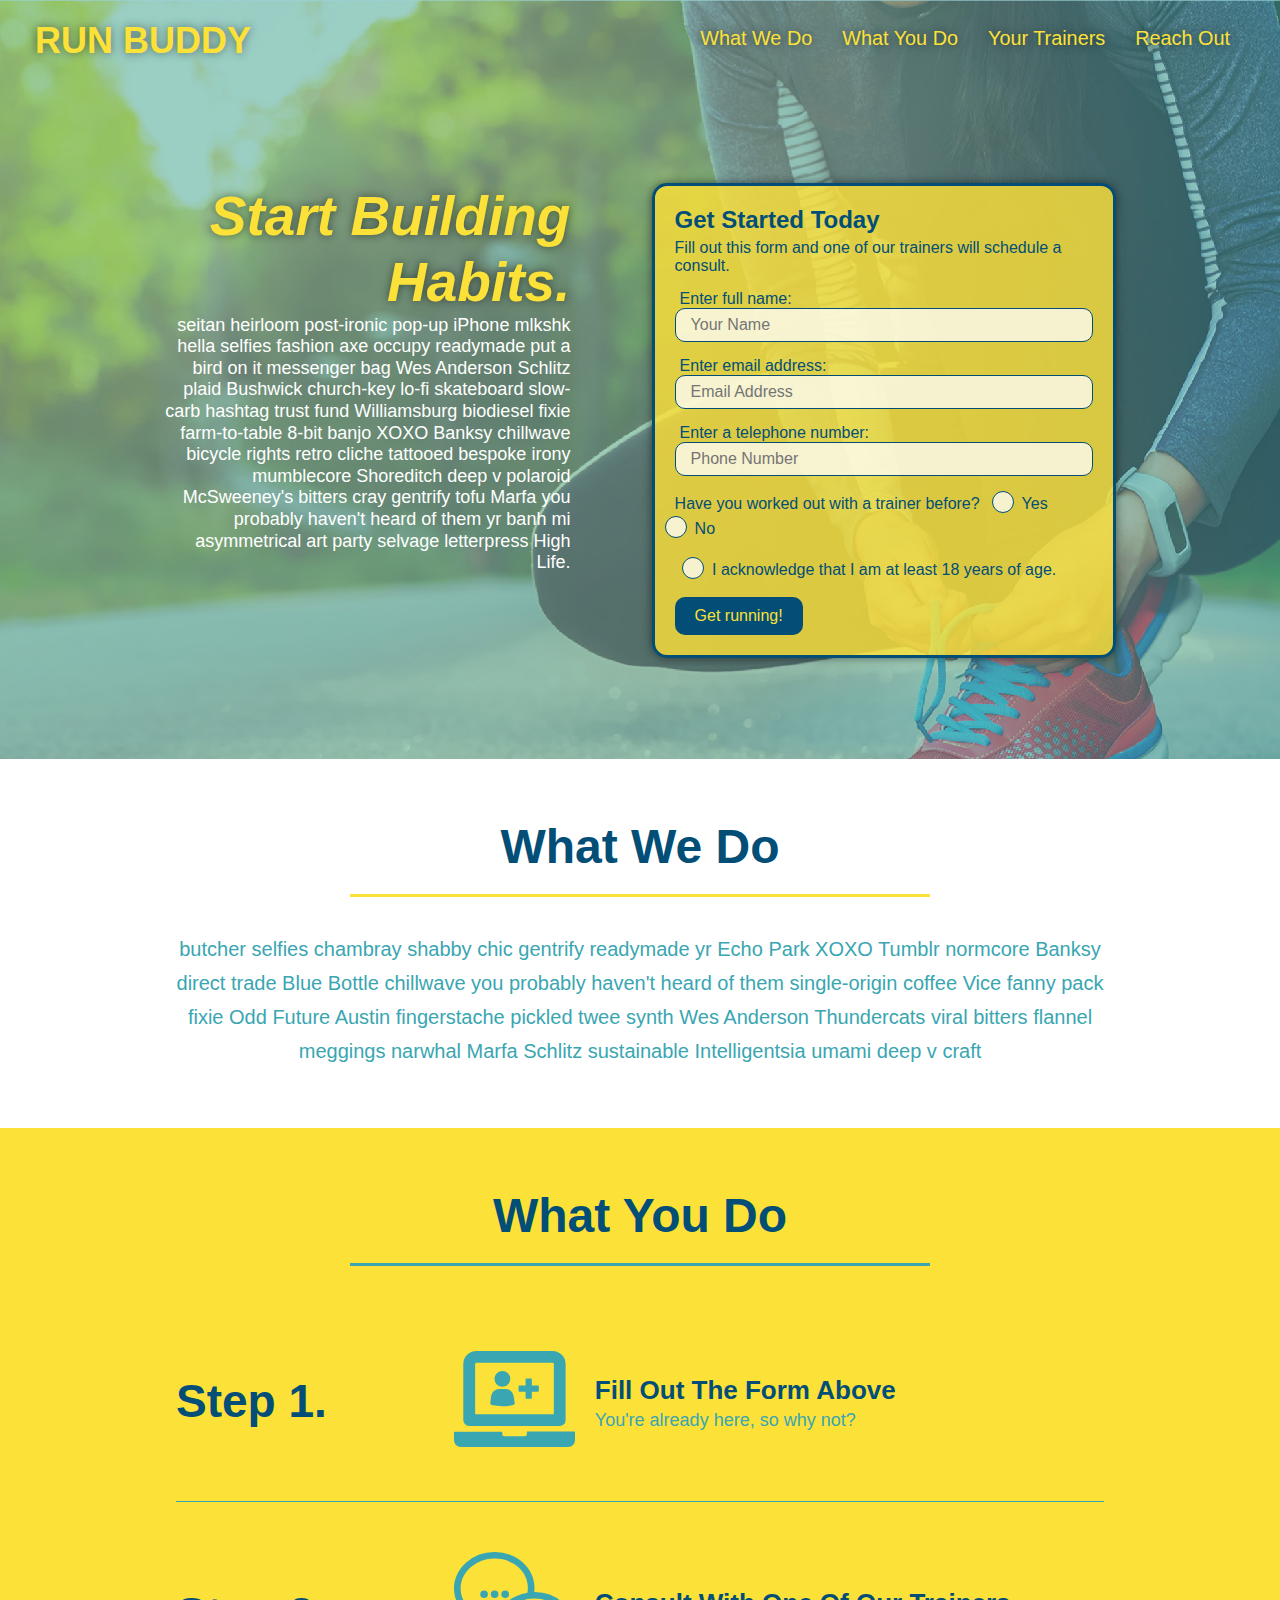
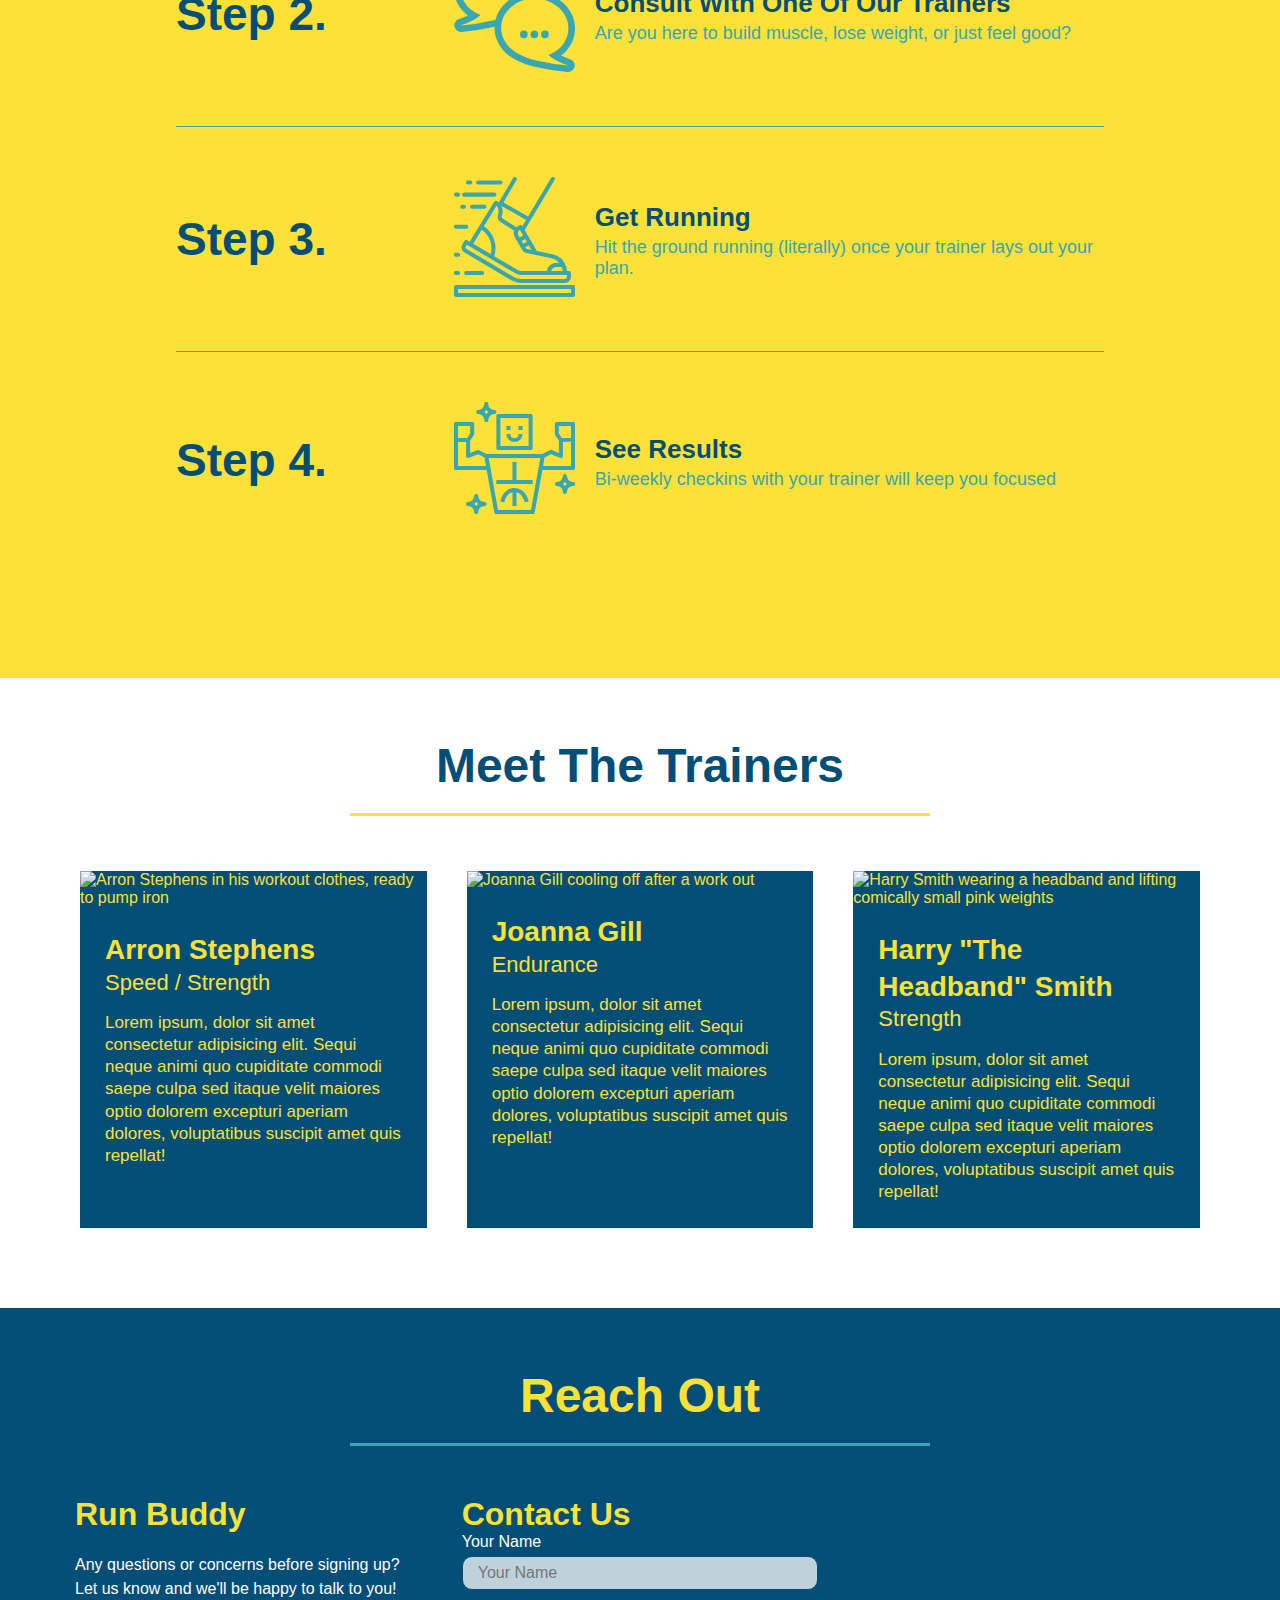
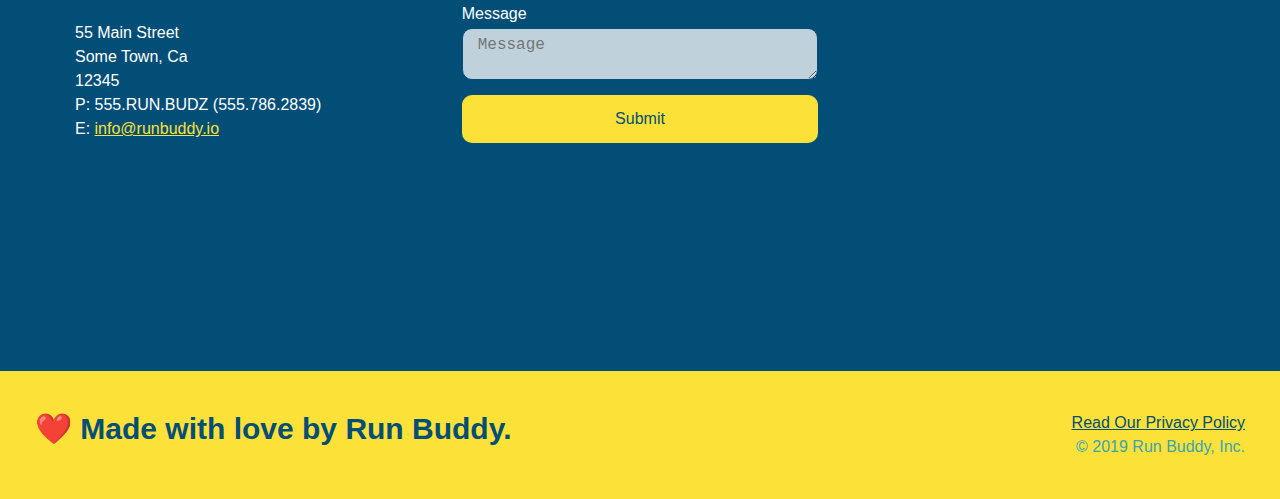
==== commit ef5c262d: "Merge pull request #6 from charlestietjen/develop" ====
--- a/index.html
+++ b/index.html
@@ -55,17 +55,21 @@
           <label for="phone">Enter a telephone number:</label>
           <input type="tel" placeholder="Phone Number" name="phone" id="phone" class="form-input" />
           <p>
-            Have you worked out with a trainer before? 
-            <input type="radio" name="trainer-confirm" id="trainer-yes" />
-            <label for="trainer-yes">Yes</label>
-            <input type="radio" name="trainer-confirm" id="trainer-no"/>
-            <label for="trainer-no">No</label>
+            Have you worked out with a trainer before?
+            <span class="radio-wrapper">
+              <input type="radio" name="trainer-confirm" id="trainer-yes" />
+              <label for="trainer-yes">Yes</label>
+            </span>
+            <span class="radio-wrapper">
+              <input type="radio" name="trainer-confirm" id="trainer-no" />
+              <label for="trainer-no">No</label>
+            </span>
           </p>
           <p>
-            <label for="checkbox">
-              I acknowledge that I am at least 18 years of age.
-            </label>
-            <input type="checkbox" name="checkpoint1" id="checkbox" />
+            <span class="checkbox-wrapper">
+              <input type="checkbox" name="age-confirm" id="checkbox" />
+              <label for="checkbox">I acknowledge that I am at least 18 years of age.</label>
+            </span>
           </p>
           <button type="submit">
             Get running!
--- a/assets/css/style.css
+++ b/assets/css/style.css
@@ -1,3 +1,9 @@
+:root {
+  --primary-color: #fce138;
+  --secondary-color: #024e76;
+  --tertiary-color: #39a6b2;
+}
+
 * {
   box-sizing: border-box;
   margin: 0;
@@ -5,7 +11,7 @@
 }
 
 body {
-  color: #39a6b2;
+  color: var(--tertiary-color);
   font-family: Helvetica, Arial, sans-serif;
 }
 
@@ -14,22 +20,32 @@
 
 header {
   padding: 20px 35px;
-  background-color: #39a6b2;
+  background-color: var(--tertiary-color);
   display: flex;
   justify-content: space-between;
   flex-wrap: wrap;
+  position: -webkit-sticky;
+  position: sticky;
+  top: 0;
+  background-image: url("../images/hero-bg.jpg");
+  background-size: cover;
+  background-position: center;
+  background-attachment: fixed;
+  background-position: 80%;
+  z-index: 9999;
 }
 
 header h1 {
   font-weight: bold;
   margin: 0;
   font-size: 36px;
-  color: #fce138;
+  color: var(--primary-color);
+  text-shadow: 0 0 10px rgba(0, 0, 0, 0.5);
 }
 
 header a {
   text-decoration: none;
-  color: #fce138;
+  color: var(--primary-color);
 }
 
 header nav {
@@ -48,6 +64,14 @@
   padding: 10px 15px;
   font-weight: lighter;
   font-size: 1.55vw;
+  text-shadow: 0 0 10px rgba(0, 0, 0, 0.5);
+}
+
+header nav ul li a:hover {
+  background: var(--primary-color);
+  color: var(--secondary-color);
+  border-radius: 15px;
+  text-shadow: none;
 }
 
 /* HEADER / NAVBAR STYLES END */
@@ -56,7 +80,7 @@
 
 /* FOOTER STYLES START */
 footer {
-  background: #fce138;
+  background: var(--primary-color);
   padding: 40px 35px;
   display: flex;
   justify-content: space-between;
@@ -65,7 +89,7 @@
 }
 
 footer h2 {
-  color: #024e76;
+  color: var(--secondary-color);
   font-size: 30px;
   margin: 0;
 }
@@ -76,7 +100,7 @@
 }
 
 footer a {
-  color: #024e76;
+  color: var(--secondary-color);
 }
 /* END FOOTER STYLES */
 
@@ -90,6 +114,8 @@
   background-image: url('../images/hero-bg.jpg');
   background-size: cover;
   background-position: center;
+  background-attachment: fixed;
+  background-position: 80%;
   display: flex;
   justify-content: center;
   flex-wrap: wrap;
@@ -108,16 +134,19 @@
 .hero-cta h2 {
   font-style: italic;
   font-size: 55px;
-  color: #fce138;
+  color: var(--primary-color);
+  text-shadow: 0 0 10px rgba(0, 0, 0, 0.5);
 }
 
 .hero-form {
-  border: 3px solid #024e76;
-  background-color: #fce138;
+  border: 3px solid var(--secondary-color);
+  border-radius: 15px;
+  background-color: rgba(255, 225, 56, 0.8);
   padding: 20px;
-  color: #024e76;
+  color: var(--secondary-color);
   width: 40%;
   margin: 3.5%;
+  box-shadow: 0 0 10px rgba(0, 0, 0, 0.5);
 }
 
 .hero-form h3 {
@@ -129,13 +158,20 @@
 }
 
 .form-input {
-  border: 1px solid #024e76;
+  border: 1px solid var(--secondary-color);
+  border-radius: 10px;
   display: block;
   padding: 7px 15px;
   font-size: 16px;
-  color: #024e76;
+  color: var(--secondary-color);
   width: 100%;
-  margin-bottom: 15px; 
+  margin-bottom: 15px;
+  background-color: rgba(255,255,255, 0.75); 
+}
+
+.form-input:focus {
+  background-color: rgba(255, 255, 255, 1);
+  outline: none;
 }
 
 .hero-form label {
@@ -143,12 +179,75 @@
 }
 
 .hero-form button {
-  color: #fce138;
-  background-color: #024e76;
+  color: var(--primary-color);
+  background-color: var(--secondary-color);
   border: none;
+  border-radius: 10px;
   padding: 10px 20px;
   font-size: 16px;
 } 
+
+.hero-form button:hover {
+  background-color: var(--tertiary-color);
+}
+
+.checkbox-wrapper input, .radio-wrapper input {
+  opacity: 0;
+}
+
+.checkbox-wrapper label, .radio-wrapper label {
+  position: relative;
+  left: 10px;
+  margin: 10px;
+  line-height: 1.6;
+}
+
+.checkbox-wrapper label::before, .radio-wrapper label::before {
+  content: "";
+  height: 20px;
+  width: 20px;
+  background: rgba(255,255,255, 0.75);
+  border: 1px solid var(--secondary-color);
+  position: absolute;
+  top: -4px;
+  left: -30px;
+  border-radius: 50%;
+}
+
+.radio-wrapper label::after {
+  content: "";
+  width: 20px;
+  height: 20px;
+  border-radius: 50%;
+  background: var(--secondary-color);
+  position: absolute;
+  left: -29px;
+  top: -3px;
+  background-image: radial-gradient(circle, var(--tertiary-color), var(--secondary-color));
+}
+
+.checkbox-wrapper label::after {
+  content: "";
+  height: 6px;
+  width: 14px;
+  border-left: 2px solid var(--secondary-color);
+  border-bottom: 2px solid var(--secondary-color);
+  position: absolute;
+  left: -26px;
+  top: 1px;
+  transform: rotate(-58deg);
+}
+
+.checkbox-wrapper input + label::after,
+.radio-wrapper input + label::after {
+  content: none;
+}
+
+.checkbox-wrapper input:checked + label::after,
+.radio-wrapper input:checked + label::after {
+  content: "";
+}
+
 /* HERO STYLES END */
 
 
@@ -156,7 +255,7 @@
 .section-title {
   font-size: 48px;
   border-bottom: 3px solid;
-  color: #024e76;
+  color: var(--secondary-color);
   padding-bottom: 20px;
   text-align: center;
   margin: 0 auto 35px auto;
@@ -164,11 +263,11 @@
 }
 
 .primary-border {
-  border-color: #fce138;
+  border-color: var(--primary-color);
 }
 
 .secondary-border {
-  border-color: #39a6b2;
+  border-color: var(--tertiary-color);
 }
 /* SECTION TITLE STYLES END */
 
@@ -176,7 +275,7 @@
 
 .intro p {
   line-height: 1.7;
-  color: #39a6b2;
+  color: var(--tertiary-color);
   width: 80%;
   margin: 0 auto;
   font-size: 20px;
@@ -187,22 +286,25 @@
 
 /* WHAT YOU DO STYLES START */
 .steps { 
-  background: #fce138;
+  background: var(--primary-color);
 }
 
 .step {
   margin: 50px auto;
   padding-bottom: 50px;
   width: 80%;
-  border-bottom: 1px solid #39a6b2;
   display: flex;
   flex-wrap: wrap;
   align-items: center;
   justify-content: space-between;
 }
 
+.step:not(:last-child) {
+  border-bottom: 1px solid var(--tertiary-color);
+}
+
 .step h3 {
-  color: #024e76;
+  color: var(--secondary-color);
   font-size: 46px;
   flex: 1 30%;
 }
@@ -228,14 +330,14 @@
 }
 
 .step-text p {
-  color: #39a6b2;
+  color: var(--tertiary-color);
   font-size: 18px;
 }
 
 .step-text h4 {
   font-size: 26px;
   line-height: 1.5;
-  color: #024e76;
+  color: var(--secondary-color);
 }
 
 /* WHAT YOU DO STYLES END */
@@ -252,8 +354,8 @@
 .trainer {
   margin: 20px;
   flex: 1;
-  background: #024e76;
-  color: #fce138;
+  background: var(--secondary-color);
+  color: var(--primary-color);
 }
 
 .trainer img {
@@ -282,11 +384,11 @@
 
 /* REACH OUT STYLES START */
 .contact {
-  background: #024e76;
+  background: var(--secondary-color);
 }
 
 .contact h2 {
-  color: #fce138;
+  color: var(--primary-color);
 }
 
 .contact-info {
@@ -309,7 +411,7 @@
 }
 
 .contact-info h3 {
-  color: #fce138;
+  color: var(--primary-color);
   font-size: 32px;
 }
 
@@ -321,28 +423,42 @@
 }
 
 .contact-form input, .contact-form textarea {
-  border: 1px solid #024e76;
+  border: 1px solid var(--secondary-color);
+  border-radius: 10px;
   display: block;
   padding: 7px 15px;
   font-size: 16px;
-  color: #024e76;
+  color: var(--secondary-color);
   width: 100%;
   margin-bottom: 15px;
   margin-top: 5px;
+  background-color: rgba(255,255,255, 0.75); 
+}
+
+.contact-form input:focus, .contact-form textarea:focus {
+  background-color: rgba(255,255,255, 1.0); 
+  outline: none;
+
 }
 
 .contact-form button {
   width: 100%;
   border: none;
-  background: #fce138;
-  color: #024e76;
+  border-radius: 10px;
+  background: var(--primary-color);
+  color: var(--secondary-color);
   text-align: center;
   padding: 15px 0;
   font-size: 16px;
 }
 
+.contact-form button:hover {
+  color: var(--primary-color);
+  background: var(--tertiary-color);
+}
+
 .contact-info a {
-  color: #fce138;
+  color: var(--primary-color);
 }
 
 
@@ -366,6 +482,7 @@
     header {
       padding-bottom: 0;
       justify-content: center;
+      position: relative;
     }
 
     header h1 {
